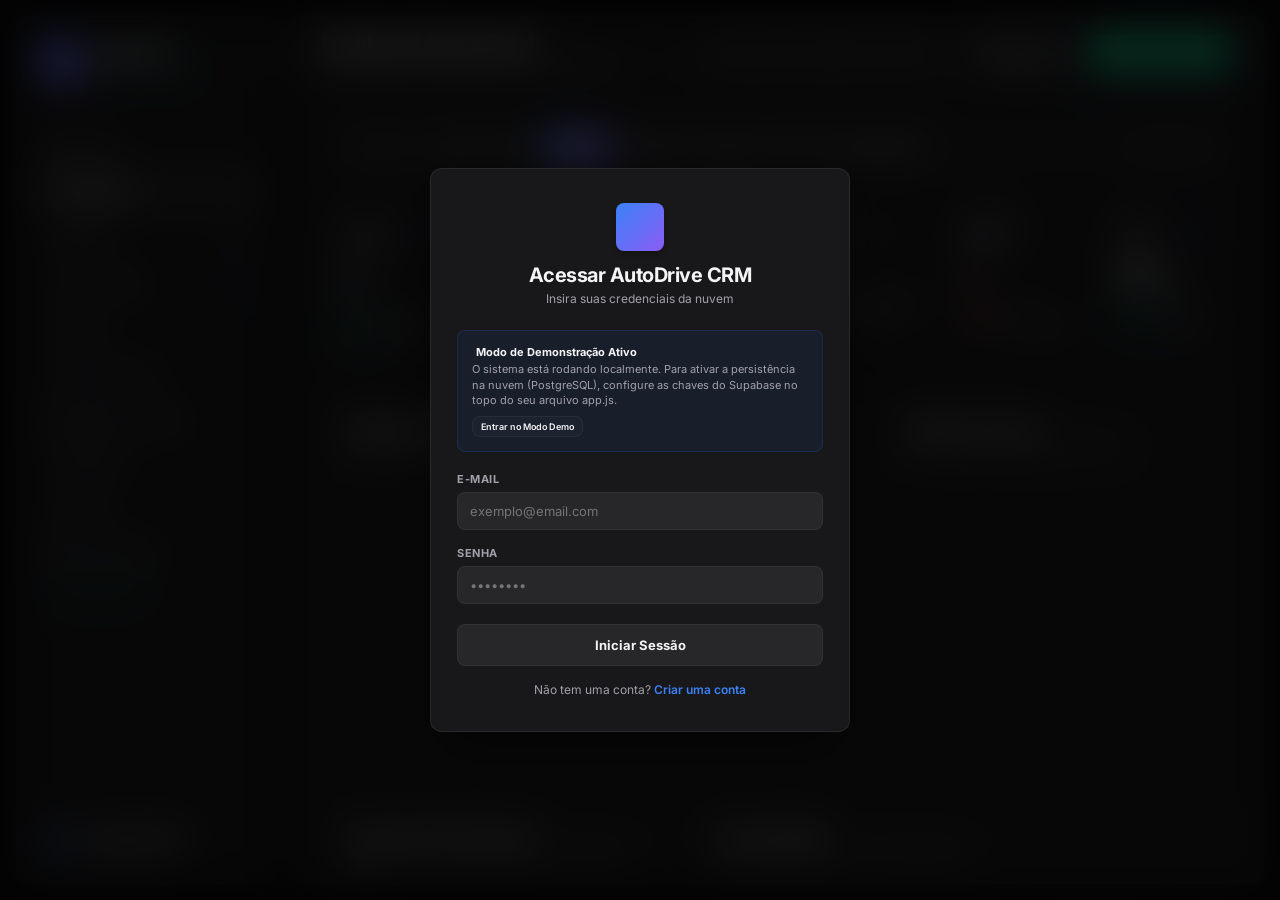
==== index.html @ 1b46777f "feat: permitir upload de multiplos documentos simultaneamente" ====
<!DOCTYPE html>
<html lang="pt-BR">

<head>
    <meta charset="UTF-8">
    <meta name="viewport" content="width=device-width, initial-scale=1.0">
    <title>AutoDrive CRM - Gestão Automotiva Premium</title>
    <meta name="theme-color" content="#3b82f6">
    <meta name="apple-mobile-web-app-capable" content="yes">
    <meta name="apple-mobile-web-app-status-bar-style" content="black-translucent">
    <link rel="manifest" href="manifest.json">
    <link rel="apple-touch-icon" href="icons/icon-192.png">
    <!-- CSS Principal -->
    <link rel="stylesheet" href="style.css">
    <!-- Chart.js para gráficos SaaS/PowerBI -->
    <script src="https://cdn.jsdelivr.net/npm/chart.js"></script>
    <!-- Lucide Icons para vetores de alta qualidade -->
    <script src="https://unpkg.com/lucide@latest"></script>
    <!-- Supabase Client SDK (PostgreSQL Nuvem) -->
    <script src="https://cdn.jsdelivr.net/npm/@supabase/supabase-js@2"></script>
</head>

<body>

    <!-- BARRA LATERAL FIXA DE NAVEGAÇÃO -->
    <aside class="sidebar">
        <button class="collapse-btn" id="sidebar-toggle-btn" onclick="toggleSidebar()" title="Recolher menu">
            <i data-lucide="chevron-left"></i>
        </button>
        <div class="sidebar-logo">
            <div class="logo-icon">
                <i data-lucide="car"></i>
            </div>
            <div class="logo-text">
                <h1>AutoDrive</h1>
                <span>CRM & Estoque</span>
            </div>
        </div>

        <ul class="sidebar-menu">
            <span class="menu-category">Navegação</span>
            <li class="menu-item active" data-tab="dashboard">
                <a onclick="switchTab('dashboard')">
                    <i data-lucide="layout-dashboard"></i>
                    <span>Dashboard</span>
                </a>
            </li>
            <li class="menu-item" data-tab="estoque">
                <a onclick="switchTab('estoque')">
                    <i data-lucide="package"></i>
                    <span>Estoque</span>
                    <span class="menu-badge red" id="badge-estoque-alert">0</span>
                </a>
            </li>
            <li class="menu-item" data-tab="leads">
                <a onclick="switchTab('leads')">
                    <i data-lucide="users"></i>
                    <span>Leads / CRM</span>
                    <span class="menu-badge blue" id="badge-leads-active">0</span>
                </a>
            </li>
            <li class="menu-item" data-tab="vendas">
                <a onclick="switchTab('vendas')">
                    <i data-lucide="banknote"></i>
                    <span>Vendas</span>
                </a>
            </li>
            <li class="menu-item" data-tab="clientes">
                <a onclick="switchTab('clientes')">
                    <i data-lucide="briefcase"></i>
                    <span>Clientes / Lojas</span>
                </a>
            </li>

            <span class="menu-category">Financeiro & Agenda</span>
            <li class="menu-item" data-tab="financeiro">
                <a onclick="switchTab('financeiro')">
                    <i data-lucide="wallet"></i>
                    <span>Financeiro</span>
                </a>
            </li>
            <li class="menu-item" data-tab="agenda">
                <a onclick="switchTab('agenda')">
                    <i data-lucide="calendar"></i>
                    <span>Agenda</span>
                </a>
            </li>

            <span class="menu-category">Suporte Técnico</span>
            <li class="menu-item" data-tab="excel">
                <a onclick="switchTab('excel')" style="color: var(--green-profit);">
                    <i data-lucide="file-spreadsheet"></i>
                    <span>Guia de Excel</span>
                </a>
            </li>
            <li class="menu-item" data-tab="usuarios" id="menu-item-usuarios" style="display:none;">
                <a onclick="switchTab('usuarios')">
                    <i data-lucide="shield-check"></i>
                    <span>Aprovações</span>
                </a>
            </li>
        </ul>

        <div class="sidebar-footer">
            <div class="user-avatar" id="footer-avatar">AD</div>
            <div class="user-info">
                <h4 id="footer-username">Marcelo Motors</h4>
                <p>Operador Único</p>
            </div>
            <i data-lucide="log-out" onclick="handleLogout()"
                style="cursor:pointer; color:var(--red-alert); margin-left:auto; transition: var(--transition-fast)"
                title="Sair do Sistema"></i>
        </div>
    </aside>

    <!-- CONTEÚDO DA APLICAÇÃO -->
    <main class="main-content">
        <!-- HEADER SUPERIOR ESTILO SAAS -->
        <header class="top-header">
            <button class="mobile-menu-btn" id="mobile-menu-btn" onclick="toggleSidebar()" title="Menu de Navegação">
                <i data-lucide="menu"></i>
            </button>
            <div class="header-title-area">
                <h2 id="current-tab-title">Dashboard Operacional</h2>
                <p id="current-tab-subtitle">Visão unificada das vendas, estoque e lucratividade</p>
            </div>
            <div class="header-actions">
                <div class="current-date">
                    <i data-lucide="calendar-days"></i>
                    <span id="date-display">Carregando...</span>
                </div>
                <button class="btn btn-primary" onclick="openAddLeadModal()">
                    <i data-lucide="plus"></i>
                    <span>Novo Lead</span>
                </button>
                <button class="btn btn-success" onclick="openAddCarModal()">
                    <i data-lucide="plus"></i>
                    <span>Cadastrar Carro</span>
                </button>
            </div>
        </header>

        <!-- ==========================================
             ABA 1: HOME / DASHBOARD
             ========================================== -->
        <section id="dashboard-tab" class="tab-pane active">
            <!-- Barra de Filtro de Período -->
            <div class="period-filter-bar">
                <span class="period-filter-label"><i data-lucide="calendar-range"
                        style="width:13px;height:13px;display:inline-block;vertical-align:middle;margin-right:4px;"></i>Período:</span>
                <div class="period-btns" id="period-btns-dashboard">
                    <button class="period-btn" id="pbtn-dash-today" onclick="applyPeriodFilter('today')">Hoje</button>
                    <button class="period-btn" id="pbtn-dash-7d" onclick="applyPeriodFilter('7d')">7 dias</button>
                    <button class="period-btn active" id="pbtn-dash-30d" onclick="applyPeriodFilter('30d')">30
                        dias</button>
                    <button class="period-btn" id="pbtn-dash-month" onclick="applyPeriodFilter('month')">Este
                        mês</button>
                    <button class="period-btn" id="pbtn-dash-year" onclick="applyPeriodFilter('year')">Este ano</button>
                    <button class="period-btn" id="pbtn-dash-all" onclick="applyPeriodFilter('all')">Tudo</button>
                    <button class="period-btn" id="pbtn-dash-custom"
                        onclick="applyPeriodFilter('custom')">Personalizado</button>
                </div>
                <div class="period-custom-range" id="period-custom-range" style="display:none">
                    <input type="date" id="period-date-start" onchange="applyCustomPeriod()">
                    <span>até</span>
                    <input type="date" id="period-date-end" onchange="applyCustomPeriod()">
                </div>
                <span class="period-filter-info" id="period-filter-info"><i data-lucide="clock"
                        style="width:12px;height:12px;"></i> Últimos 30 dias</span>
            </div>
            <!-- Grid de KPIs -->
            <div class="dashboard-grid">
                <div class="kpi-card blue">
                    <div class="kpi-header">
                        <span class="kpi-title">Veículos em Estoque</span>
                        <div class="kpi-icon"><i data-lucide="package"></i></div>
                    </div>
                    <div class="kpi-value" id="kpi-estoque">0</div>
                    <div class="kpi-footer">
                        <span class="kpi-trend positive"><i data-lucide="arrow-up-right"></i> +2 este mês</span>
                        <span style="color: var(--text-muted);">Capacidade ótima</span>
                    </div>
                </div>

                <div class="kpi-card green">
                    <div class="kpi-header">
                        <span class="kpi-title">Lucro Líquido (Mês)</span>
                        <div class="kpi-icon"><i data-lucide="trending-up"></i></div>
                    </div>
                    <div class="kpi-value" id="kpi-lucro">R$ 0,00</div>
                    <div class="kpi-footer">
                        <span class="kpi-trend positive"><i data-lucide="arrow-up-right"></i> +12%</span>
                        <span style="color: var(--text-muted);">vs. mês anterior</span>
                    </div>
                </div>

                <div class="kpi-card blue">
                    <div class="kpi-header">
                        <span class="kpi-title">Vendas do Mês</span>
                        <div class="kpi-icon"><i data-lucide="badge-dollar-sign"></i></div>
                    </div>
                    <div class="kpi-value" id="kpi-vendas">0</div>
                    <div class="kpi-footer">
                        <span class="kpi-trend positive"><i data-lucide="check"></i> Meta batida</span>
                        <span style="color: var(--text-muted);">60% convencional</span>
                    </div>
                </div>

                <div class="kpi-card yellow">
                    <div class="kpi-header">
                        <span class="kpi-title">Leads Ativos</span>
                        <div class="kpi-icon"><i data-lucide="users"></i></div>
                    </div>
                    <div class="kpi-value" id="kpi-leads">0</div>
                    <div class="kpi-footer">
                        <span class="kpi-trend neutral"><i data-lucide="minus"></i> Estável</span>
                        <span style="color: var(--text-muted);">Negociações quentes</span>
                    </div>
                </div>

                <div class="kpi-card red">
                    <div class="kpi-header">
                        <span class="kpi-title">Estoque Parado (+30d)</span>
                        <div class="kpi-icon"><i data-lucide="alert-triangle"></i></div>
                    </div>
                    <div class="kpi-value" id="kpi-parados" style="color: var(--red-alert);">0</div>
                    <div class="kpi-footer">
                        <span class="kpi-trend negative" style="background-color: rgba(239, 68, 68, 0.2);"><i
                                data-lucide="clock"></i> Crítico</span>
                        <span style="color: var(--text-muted);">Exige repasse/desconto</span>
                    </div>
                </div>

                <div class="kpi-card blue">
                    <div class="kpi-header">
                        <span class="kpi-title">Ticket Médio</span>
                        <div class="kpi-icon"><i data-lucide="bar-chart-3"></i></div>
                    </div>
                    <div class="kpi-value" id="kpi-ticket">R$ 0</div>
                    <div class="kpi-footer">
                        <span class="kpi-trend positive"><i data-lucide="arrow-up-right"></i> Alto padrão</span>
                        <span style="color: var(--text-muted);">Perfil semi-novos</span>
                    </div>
                </div>
            </div>

            <!-- Gráficos e Resumos -->
            <div class="charts-grid">
                <div class="dashboard-panel">
                    <div class="panel-header">
                        <div class="panel-title">
                            <h3>Vendas e Lucro Acumulado</h3>
                            <p>Análise de lucros reais sobre vendas consolidadas</p>
                        </div>
                    </div>
                    <div class="chart-container">
                        <canvas id="chart-sales-profit"></canvas>
                    </div>
                </div>

                <div class="dashboard-panel">
                    <div class="panel-header">
                        <div class="panel-title">
                            <h3>Origem dos Leads</h3>
                            <p>Principais canais de aquisição de clientes</p>
                        </div>
                    </div>
                    <div class="chart-container">
                        <canvas id="chart-leads-origin"></canvas>
                    </div>
                </div>
            </div>

            <!-- Resumo e Atalhos -->
            <div class="charts-grid" style="grid-template-columns: 1fr 1fr;">
                <div class="dashboard-panel">
                    <div class="panel-header">
                        <div class="panel-title">
                            <h3>Visão do Giro de Estoque</h3>
                            <p>Comparativo de tempo parado médio por categoria de preço</p>
                        </div>
                    </div>
                    <div class="chart-container" style="height: 180px;">
                        <canvas id="chart-giro-estoque"></canvas>
                    </div>
                </div>

                <div class="dashboard-panel">
                    <div class="panel-header">
                        <div class="panel-title">
                            <h3>Acesso Rápido</h3>
                            <p>Operações do dia a dia a um clique de distância</p>
                        </div>
                    </div>
                    <div class="shortcuts-grid">
                        <div class="shortcut-btn" onclick="openAddCarModal()">
                            <div class="shortcut-icon"><i data-lucide="car"></i></div>
                            <div class="shortcut-text">
                                <h4>Cadastrar Veículo</h4>
                                <p>Inserir novo carro no estoque</p>
                            </div>
                        </div>
                        <div class="shortcut-btn" onclick="openAddLeadModal()">
                            <div class="shortcut-icon" style="color: var(--blue-primary);"><i
                                    data-lucide="user-plus"></i></div>
                            <div class="shortcut-text">
                                <h4>Cadastrar Lead</h4>
                                <p>Capturar nova intenção</p>
                            </div>
                        </div>
                        <div class="shortcut-btn" onclick="switchTab('leads')">
                            <div class="shortcut-icon" style="color: var(--yellow-warning);"><i
                                    data-lucide="kanban"></i></div>
                            <div class="shortcut-text">
                                <h4>Ver Quadro CRM</h4>
                                <p>Mapear funil de vendas</p>
                            </div>
                        </div>
                        <div class="shortcut-btn" onclick="switchTab('excel')">
                            <div class="shortcut-icon" style="color: var(--green-profit);"><i
                                    data-lucide="file-spreadsheet"></i></div>
                            <div class="shortcut-text">
                                <h4>Guia Excel</h4>
                                <p>Replicar esse visual na planilha</p>
                            </div>
                        </div>
                    </div>
                </div>
            </div>
        </section>

        <!-- ==========================================
             ABA 2: ESTOQUE (PRODUTO E TABELAS)
             ========================================== -->
        <section id="estoque-tab" class="tab-pane">
            <div class="table-controls">
                <div class="search-wrapper">
                    <i data-lucide="search"></i>
                    <input type="text" class="search-input" id="search-estoque"
                        placeholder="Buscar por modelo, placa, cor, chassi..." oninput="filterEstoqueTable()">
                </div>
                <div style="display:flex; gap:12px; align-items:center; flex-wrap:wrap;">
                    <div class="view-toggle" style="margin-right: 8px;">
                        <button class="view-toggle-btn active" id="toggle-estoque-lista"
                            onclick="setEstoqueView('lista')" title="Visualização em Lista">
                            <i data-lucide="list"></i>
                        </button>
                        <button class="view-toggle-btn" id="toggle-estoque-grade" onclick="setEstoqueView('grade')"
                            title="Visualização em Grade">
                            <i data-lucide="grid"></i>
                        </button>
                    </div>
                    <div class="filter-group" id="filter-estoque-group">
                        <button class="filter-btn active" onclick="filterEstoqueStatus('todos')">Todos</button>
                        <button class="filter-btn" onclick="filterEstoqueStatus('disponivel')">Disponíveis</button>
                        <button class="filter-btn" onclick="filterEstoqueStatus('preparacao')">Preparação</button>
                        <button class="filter-btn" onclick="filterEstoqueStatus('reservado')">Reservados</button>
                        <button class="filter-btn" onclick="filterEstoqueStatus('vendido')">Vendidos</button>
                    </div>
                    <button class="btn btn-secondary btn-export-excel" onclick="exportEstoqueToExcel()"
                        title="Exportar estoque para planilha Excel (CSV)">
                        <i data-lucide="file-spreadsheet"></i> Exportar
                    </button>
                </div>
            </div>

            <div class="table-responsive" id="estoque-list-view">
                <table class="saas-table" id="estoque-table">
                    <thead>
                        <tr>
                            <th class="sortable-header" onclick="sortEstoque('model')">
                                Veículo <i data-lucide="chevrons-up-down" class="sort-icon" id="sort-icon-model"></i>
                            </th>
                            <th class="sortable-header" onclick="sortEstoque('document_status')">
                                Doc <i data-lucide="chevrons-up-down" class="sort-icon"
                                    id="sort-icon-document_status"></i>
                            </th>
                            <th class="sortable-header" onclick="sortEstoque('year')">
                                Ano <i data-lucide="chevrons-up-down" class="sort-icon" id="sort-icon-year"></i>
                            </th>
                            <th class="sortable-header" onclick="sortEstoque('km')">
                                KM <i data-lucide="chevrons-up-down" class="sort-icon" id="sort-icon-km"></i>
                            </th>
                            <th class="sortable-header" onclick="sortEstoque('buyPrice')">
                                Valor Compra <i data-lucide="chevrons-up-down" class="sort-icon"
                                    id="sort-icon-buyPrice"></i>
                            </th>
                            <th class="sortable-header" onclick="sortEstoque('sellPrice')">
                                Valor Venda <i data-lucide="chevrons-up-down" class="sort-icon"
                                    id="sort-icon-sellPrice"></i>
                            </th>
                            <th class="sortable-header" onclick="sortEstoque('margin')">
                                Margem / Lucro Est. <i data-lucide="chevrons-up-down" class="sort-icon"
                                    id="sort-icon-margin"></i>
                            </th>
                            <th class="sortable-header" onclick="sortEstoque('days')">
                                Dias em Estoque <i data-lucide="chevrons-up-down" class="sort-icon"
                                    id="sort-icon-days"></i>
                            </th>
                            <th class="sortable-header" onclick="sortEstoque('type')">
                                Tipo de Venda <i data-lucide="chevrons-up-down" class="sort-icon"
                                    id="sort-icon-type"></i>
                            </th>
                            <th class="sortable-header" onclick="sortEstoque('status')">
                                Status <i data-lucide="chevrons-up-down" class="sort-icon" id="sort-icon-status"></i>
                            </th>
                            <th style="text-align: center;">Ações</th>
                        </tr>
                    </thead>
                    <tbody id="estoque-table-body">
                        <!-- Gerado Dinamicamente por app.js -->
                    </tbody>
                </table>
            </div>

            <div id="estoque-grid-view" class="estoque-grid" style="display:none;">
                <!-- Gerado Dinamicamente por app.js -->
            </div>
        </section>

        <!-- ==========================================
             ABA DE DETALHES DO VEÍCULO (TELA CHEIA)
             ========================================== -->
        <section id="car-details-tab" class="tab-pane">
            <div class="car-details-container new-layout">
                <!-- Cabeçalho Redesenhado -->
                <div class="car-details-header-bar">
                    <div class="cd-header-left">
                        <button class="btn btn-secondary cd-back-btn" onclick="closeCarDetails()"
                            title="Voltar para Estoque"><i data-lucide="arrow-left"></i></button>
                        <div class="cd-title-wrap">
                            <h2 class="car-details-title" id="cd-title">Veículo</h2>
                            <span id="cd-status" class="badge">Status</span>
                        </div>
                    </div>

                    <div class="cd-header-center">
                        <div class="cd-quick-stat">
                            <span class="cd-stat-label">Ano / Modelo</span>
                            <span class="cd-stat-val" id="cd-summary-year">-</span>
                        </div>
                        <div class="cd-quick-stat">
                            <span class="cd-stat-label">Quilometragem</span>
                            <span class="cd-stat-val" id="cd-summary-km">-</span>
                        </div>
                        <div class="cd-quick-stat">
                            <span class="cd-stat-label">Tipo de Venda</span>
                            <span class="cd-stat-val" id="cd-summary-type" style="text-transform: capitalize;">-</span>
                        </div>
                    </div>

                    <div class="cd-header-right">
                        <div class="cd-price-wrap">
                            <span class="cd-price-label">Preço de Venda</span>
                            <span class="cd-price-val" id="cd-summary-price">R$ 0,00</span>
                        </div>
                        <div class="car-details-actions">
                            <button class="btn btn-primary" id="cd-btn-save" onclick="saveCarDetails()"><i
                                    data-lucide="save"
                                    style="width:14px;height:14px;margin-right:6px;"></i>Salvar</button>
                            <button class="btn btn-success" id="cd-btn-sell"
                                onclick="document.getElementById('cd-sale-card').scrollIntoView({behavior: 'smooth'})"><i
                                    data-lucide="badge-dollar-sign"
                                    style="width:14px;height:14px;margin-right:6px;"></i>Vender</button>
                        </div>
                    </div>
                </div>

                <div class="car-details-content-grid">
                    <!-- Esquerda: Galeria e Ficha Técnica -->
                    <div class="car-details-left-col">
                        <!-- Galeria Estilo Hero -->
                        <div class="car-details-gallery hero-layout">
                            <div class="cd-main-img-wrap">
                                <img src="" alt="Imagem do Carro" id="cd-main-img" class="car-details-main-img"
                                    onerror="this.style.display='none'; document.getElementById('cd-no-img').style.display='flex'">
                                <div id="cd-no-img" class="cd-no-img-box">
                                    <i data-lucide="image-off"></i>
                                    <span>Sem imagens disponíveis</span>
                                </div>
                            </div>
                            <div class="cd-thumbs-wrap">
                                <div class="car-details-thumbs vertical" id="cd-thumbs">
                                    <!-- Preenchido dinamicamente -->
                                </div>
                                <label for="cd-photo-input" class="btn btn-secondary cd-add-photo-btn">
                                    <i data-lucide="image-plus"></i> <span class="hide-on-mobile">Adicionar Fotos</span>
                                </label>
                                <input type="file" id="cd-photo-input" accept="image/*" multiple style="display:none;"
                                    onchange="previewDetailsPhotos(this)">
                            </div>
                        </div>

                        <!-- Ficha Técnica Estilo Overview e Gastos (Wrapper) -->
                        <div class="car-overview-and-expenses-wrapper"
                            style="display: grid; grid-template-columns: 1fr 1fr; gap: 24px; margin-top: 24px; flex: 1;">
                            <!-- Financeiro e Margem (Movido) -->
                            <div class="car-details-card table-card"
                                style="margin-top: 0; padding: 32px; display: flex; flex-direction: column;">
                                <h3 style="margin-bottom: 20px; font-size: 16px;">Financeiro e Margem</h3>
                                <div class="fin-table" style="flex:1;">
                                    <div class="fin-row">
                                        <span class="fin-label">Preço de Custo (R$)</span>
                                        <input type="text" class="inline-edit-input fin-input dimmed" id="cd-buy"
                                            oninput="formatCurrencyInput(this); calculateDetailsFinancials()">
                                    </div>
                                    <div class="fin-row highlight-row">
                                        <span class="fin-label">Preço de Venda (R$)</span>
                                        <input type="text" class="inline-edit-input fin-input green-text" id="cd-sell"
                                            oninput="formatCurrencyInput(this); calculateDetailsFinancials()">
                                    </div>
                                    <div class="fin-row">
                                        <span class="fin-label">Despesas (R$)</span>
                                        <span class="fin-val" id="cd-fin-expenses"
                                            style="color:var(--red-alert);">-</span>
                                    </div>
                                    <div class="fin-row">
                                        <span class="fin-label">Lucro Projetado</span>
                                        <span class="fin-val" id="cd-profit">-</span>
                                    </div>
                                    <div class="fin-row">
                                        <span class="fin-label">Margem Projetada</span>
                                        <span class="fin-val" id="cd-margin">-</span>
                                    </div>
                                </div>
                            </div>

                            <!-- Card de Gastos -->
                            <div class="car-details-card expenses-card"
                                style="margin-top: 0; padding: 32px; display:flex; flex-direction:column;">
                                <div
                                    style="display:flex; justify-content:space-between; align-items:center; margin-bottom:20px;">
                                    <h3 style="font-size: 16px; margin: 0;"><i data-lucide="receipt"
                                            style="width:16px;height:16px;vertical-align:middle;margin-right:6px;color:var(--red-alert);"></i>
                                        Gastos / Despesas</h3>
                                    <button class="btn btn-primary btn-sm" style="padding:4px 8px; font-size:12px;"
                                        onclick="openAddDespesaModalFromCar()"><i data-lucide="plus"
                                            style="width:14px;height:14px;"></i> Lançar</button>
                                </div>
                                <div id="cd-expenses-list" style="flex:1; overflow-y:auto; padding-right:4px;">
                                    <!-- Preenchido dinamicamente -->
                                </div>
                                <div
                                    style="border-top:1px solid rgba(255,255,255,0.05); padding-top:16px; margin-top:16px; display:flex; justify-content:space-between; align-items:center; font-weight:600; font-size:14px;">
                                    <span style="color:var(--text-muted); font-size:13px;">Custo Total:</span>
                                    <span id="cd-expenses-total" style="color:var(--red-alert); font-size:16px;">R$
                                        0,00</span>
                                </div>
                            </div>
                        </div>
                    </div>

                    <!-- Direita: Financeiro e Estoque -->
                    <div class="car-details-right-col">
                        <!-- Overview (Movido) -->
                        <div class="car-details-card overview-card">
                            <h3 style="margin-bottom: 20px; font-size: 16px;">Overview <span
                                    style="font-size:12px; font-weight:normal; color:var(--text-muted); margin-left:8px;">(Ficha
                                    Técnica)</span></h3>
                            <div class="car-overview-grid" style="grid-template-columns: 1fr 1fr; gap: 16px;">
                                <div class="car-overview-col">
                                    <div class="car-info-item"><span class="car-info-label">Ano / Modelo</span><input
                                            type="text" class="inline-edit-input" id="cd-year" value="-"
                                            oninput="updateSummaryFields()"></div>
                                    <div class="car-info-item"><span class="car-info-label">Cor</span><input type="text"
                                            class="inline-edit-input" id="cd-color" value="-"></div>
                                    <div class="car-info-item"><span class="car-info-label">Placa</span><input
                                            type="text" class="inline-edit-input" id="cd-plate"
                                            style="text-transform:uppercase;" value="-"></div>
                                    <div class="car-info-item"><span class="car-info-label">Quilometragem</span><input
                                            type="number" class="inline-edit-input" id="cd-km" value="0"
                                            oninput="updateSummaryFields()"></div>
                                    <div class="car-info-item"><span class="car-info-label">Chassi</span><input
                                            type="text" class="inline-edit-input" id="cd-chassis"
                                            style="text-transform:uppercase;" value="-"></div>
                                </div>
                                <div class="car-overview-col">
                                    <div class="car-info-item"><span class="car-info-label">Renavam</span><input
                                            type="text" class="inline-edit-input" id="cd-renavam" value="-"></div>
                                    <div class="car-info-item"><span class="car-info-label">Documento</span>
                                        <select class="inline-edit-input" id="cd-document">
                                            <option value="sim">Sim</option>
                                            <option value="nao">Não</option>
                                            <option value="pendente">Pendente</option>
                                        </select>
                                    </div>
                                    <div class="car-info-item"><span class="car-info-label">Status</span>
                                        <select class="inline-edit-input" id="cd-status-select"
                                            onchange="updateDetailsStatusBadge()">
                                            <option value="disponivel">Disponível</option>
                                            <option value="preparacao">Em Preparação</option>
                                            <option value="reservado">Reservado</option>
                                            <option value="vendido">Vendido</option>
                                        </select>
                                    </div>
                                    <div class="car-info-item"><span class="car-info-label">Tipo de Venda</span>
                                        <select class="inline-edit-input" id="cd-type" onchange="updateSummaryFields()">
                                            <option value="convencional">Convencional</option>
                                            <option value="repasse">Repasse</option>
                                        </select>
                                    </div>
                                    <div class="car-info-item"><span class="car-info-label">Fipe</span>
                                        <div style="display:flex; gap: 4px; align-items:center;">
                                            <input type="text" class="inline-edit-input" id="cd-fipe-code"
                                                placeholder="Cód" style="width: 70px; font-size:12px; padding:4px;"
                                                onblur="quickFipeSearch()" title="Código Fipe">
                                            <input type="text" class="inline-edit-input" id="cd-fipe-price"
                                                placeholder="R$ 0,00" style="width: 90px; font-size:12px; padding:4px;"
                                                title="Valor Fipe">
                                            <button class="btn btn-secondary" style="padding:4px; height:auto;"
                                                onclick="openFipeSearchModal()" title="Buscar na Tabela Fipe"><i
                                                    data-lucide="search" style="width:14px;height:14px;"></i></button>
                                        </div>
                                    </div>
                                </div>
                            </div>
                        </div>

                        <div class="car-details-card table-card" style="margin-top: 24px;">
                            <h3 style="margin-bottom: 20px; font-size: 16px;">Logística e Estoque</h3>
                            <div class="fin-table">
                                <div class="fin-row">
                                    <span class="fin-label">Data de Compra</span>
                                    <input type="date" class="inline-edit-input fin-input" id="cd-purchase-date"
                                        onchange="calculateDetailsFinancials()">
                                </div>
                                <div class="fin-row">
                                    <span class="fin-label">Dias em Estoque</span>
                                    <span class="fin-val" id="cd-days">-</span>
                                </div>
                            </div>
                        </div>

                        <div class="car-details-card table-card" id="cd-documents-card"
                            style="margin-top: 24px;">
                            <div
                                style="display:flex; justify-content:space-between; align-items:center; margin-bottom:20px;">
                                <h3 style="font-size: 16px; margin: 0;"><i data-lucide="paperclip"
                                        style="width:16px;height:16px;vertical-align:middle;margin-right:6px;color:var(--accent-primary);"></i>
                                    Documentos do Veículo</h3>
                                <label for="cd-doc-file-input" class="btn btn-primary btn-sm"
                                    style="padding:4px 8px; font-size:12px; cursor:pointer;"><i data-lucide="upload"
                                        style="width:14px;height:14px;"></i> Anexar</label>
                                <input type="file" id="cd-doc-file-input" accept=".pdf,.jpg,.jpeg,image/jpeg,application/pdf"
                                    style="display:none;" multiple onchange="handleDocFileSelected(this)">
                            </div>
                            <!-- Formulário de descrição (aparece após selecionar arquivo) -->
                            <div id="cd-doc-upload-form" style="display:none; margin-bottom:16px; padding:12px; background:rgba(255,255,255,0.03); border-radius:8px; border:1px dashed rgba(255,255,255,0.1);">
                                <div style="display:flex; align-items:center; gap:8px; margin-bottom:8px;">
                                    <i data-lucide="file-text" style="width:16px;height:16px;color:var(--accent-primary);"></i>
                                    <span id="cd-doc-file-name" style="font-size:13px; color:var(--text-muted); overflow:hidden; text-overflow:ellipsis; white-space:nowrap;"></span>
                                </div>
                                <input type="text" class="inline-edit-input" id="cd-doc-description"
                                    placeholder="Descrição (ex: CRLV 2026, Laudo Cautelar...)"
                                    style="width:100%; margin-bottom:10px; font-size:13px; padding:8px;">
                                <div style="display:flex; gap:8px; justify-content:flex-end;">
                                    <button class="btn btn-secondary" style="padding:6px 12px; font-size:12px;"
                                        onclick="cancelDocUpload()">Cancelar</button>
                                    <button class="btn btn-success" style="padding:6px 12px; font-size:12px;"
                                        onclick="confirmDocUpload()"><i data-lucide="upload-cloud"
                                            style="width:14px;height:14px;margin-right:4px;"></i>Enviar</button>
                                </div>
                            </div>
                            <div id="cd-documents-list" style="max-height:240px; overflow-y:auto; padding-right:4px;">
                                <!-- Preenchido dinamicamente -->
                            </div>
                        </div>

                        <div class="car-details-card table-card" id="cd-sale-card"
                            style="margin-top: 24px; border: 1px solid var(--green-profit); flex: 1; display: flex; flex-direction: column;">
                            <h3 style="margin-bottom: 20px; font-size: 16px; color: var(--green-profit);"><i
                                    data-lucide="badge-dollar-sign"
                                    style="width:18px;height:18px;vertical-align:bottom;margin-right:4px;"></i>
                                Movimentação e Venda</h3>
                            <div class="fin-table" id="cd-sale-form">
                                <div class="fin-row" style="position: relative; overflow: visible;">
                                    <span class="fin-label">Comprador / Cliente</span>
                                    <div style="position: relative;">
                                        <input type="text" class="inline-edit-input fin-input" id="cd-sell-client"
                                            placeholder="Buscar ou novo nome" style="width: 200px;" autocomplete="off"
                                            oninput="handleClientSearch()" onfocus="handleClientSearch()">
                                        <div id="cd-client-dropdown" class="custom-dropdown" style="display: none;">
                                        </div>
                                    </div>
                                </div>
                                <div class="fin-row">
                                    <span class="fin-label">CPF / CNPJ</span>
                                    <input type="text" class="inline-edit-input fin-input" id="cd-sell-doc"
                                        placeholder="000.000.000-00" style="width: 150px;">
                                </div>
                                <div class="fin-row">
                                    <span class="fin-label">Data da Venda</span>
                                    <input type="date" class="inline-edit-input fin-input" id="cd-sell-date">
                                </div>
                                <div class="fin-row">
                                    <span class="fin-label">Tipo de Venda</span>
                                    <select class="inline-edit-input fin-input" id="cd-sell-type" style="width: 140px;">
                                        <option value="convencional">Convencional</option>
                                        <option value="repasse">Repasse</option>
                                    </select>
                                </div>
                                <div class="fin-row" style="justify-content: center; padding-top: 24px;"
                                    id="cd-sale-action-row">
                                    <button class="btn btn-success"
                                        style="width: 100%; justify-content: center; padding: 12px; font-size: 15px; font-weight: 600;"
                                        onclick="confirmCarSale(event)">
                                        <i data-lucide="check-circle"
                                            style="width:18px;height:18px;margin-right:8px;"></i> Confirmar Venda
                                    </button>
                                </div>
                            </div>
                        </div>
                    </div>
                </div>
            </div>
        </section>

        <!-- ==========================================
             ABA 3: LEADS / CRM (QUADRO KANBAN)
             ========================================== -->
        <section id="leads-tab" class="tab-pane">
            <!-- Grid de KPIs do CRM -->
            <div class="dashboard-grid" style="margin-bottom: 24px; margin-top: 10px;">
                <div class="kpi-card blue">
                    <div class="kpi-header">
                        <span class="kpi-title">Total de Leads</span>
                        <div class="kpi-icon"><i data-lucide="users"></i></div>
                    </div>
                    <div class="kpi-value" id="crm-total-leads">0</div>
                    <div class="kpi-footer">
                        <span style="color: var(--text-muted);">Cadastrados no sistema</span>
                    </div>
                </div>
                <div class="kpi-card purple">
                    <div class="kpi-header">
                        <span class="kpi-title">Leads Ativos</span>
                        <div class="kpi-icon"><i data-lucide="activity"></i></div>
                    </div>
                    <div class="kpi-value" id="crm-ativos-leads">0</div>
                    <div class="kpi-footer">
                        <span style="color: var(--text-muted);">Em negociação/contato</span>
                    </div>
                </div>
                <div class="kpi-card yellow">
                    <div class="kpi-header">
                        <span class="kpi-title">Sem Resposta</span>
                        <div class="kpi-icon"><i data-lucide="message-square-off"></i></div>
                    </div>
                    <div class="kpi-value" id="crm-sem-resposta-leads">0</div>
                    <div class="kpi-footer">
                        <span style="color: var(--text-muted);">Aguardando retorno</span>
                    </div>
                </div>
                <div class="kpi-card green">
                    <div class="kpi-header">
                        <span class="kpi-title">Taxa de Conversão</span>
                        <div class="kpi-icon"><i data-lucide="trending-up"></i></div>
                    </div>
                    <div class="kpi-value" id="crm-conversao-leads">0%</div>
                    <div class="kpi-footer">
                        <span style="color: var(--text-muted);">Leads fechados (ganhos)</span>
                    </div>
                </div>
            </div>

            <div class="crm-controls">
                <div class="search-wrapper" style="max-width: 320px;">
                    <i data-lucide="search"></i>
                    <input type="text" class="search-input" id="search-leads" placeholder="Buscar lead..."
                        oninput="filterKanban()">
                </div>
                <div style="display:flex; gap:12px; align-items:center;">
                    <div class="view-toggle">
                        <button class="view-toggle-btn active" id="toggle-kanban" onclick="setLeadView('kanban')">
                            <i data-lucide="kanban"></i> Quadro Kanban
                        </button>
                        <button class="view-toggle-btn" id="toggle-lista" onclick="setLeadView('lista')">
                            <i data-lucide="list"></i> Tabela Simples
                        </button>
                    </div>
                    <button class="btn btn-secondary btn-export-excel" onclick="exportLeadsToExcel()"
                        title="Exportar leads para planilha Excel">
                        <i data-lucide="file-spreadsheet"></i> Exportar
                    </button>
                </div>
            </div>

            <!-- Visualização 1: Kanban -->
            <div id="leads-kanban-view" class="kanban-board">
                <!-- Coluna 1: Novo Lead -->
                <div class="kanban-column" data-status="novo lead">
                    <div class="kanban-header">
                        <span class="kanban-title"><span class="kanban-dot dot-novo"></span>Novo Lead</span>
                        <span class="kanban-count" id="count-novo">0</span>
                    </div>
                    <div class="kanban-cards" id="cards-novo" ondragover="allowDrop(event)"
                        ondrop="dropLead(event, 'novo lead')"></div>
                </div>

                <!-- Coluna 2: Contato Realizado -->
                <div class="kanban-column" data-status="contato realizado">
                    <div class="kanban-header">
                        <span class="kanban-title"><span class="kanban-dot dot-contato"></span>Contato</span>
                        <span class="kanban-count" id="count-contato">0</span>
                    </div>
                    <div class="kanban-cards" id="cards-contato" ondragover="allowDrop(event)"
                        ondrop="dropLead(event, 'contato realizado')"></div>
                </div>

                <!-- Coluna 3: Negociação -->
                <div class="kanban-column" data-status="negociação">
                    <div class="kanban-header">
                        <span class="kanban-title"><span class="kanban-dot dot-negociacao"></span>Negociação</span>
                        <span class="kanban-count" id="count-negociacao">0</span>
                    </div>
                    <div class="kanban-cards" id="cards-negociacao" ondragover="allowDrop(event)"
                        ondrop="dropLead(event, 'negociação')"></div>
                </div>

                <!-- Coluna 4: Sem Resposta -->
                <div class="kanban-column" data-status="sem resposta">
                    <div class="kanban-header">
                        <span class="kanban-title"><span class="kanban-dot dot-sem-resposta"></span>Sem Resposta</span>
                        <span class="kanban-count" id="count-sem-resposta">0</span>
                    </div>
                    <div class="kanban-cards" id="cards-sem-resposta" ondragover="allowDrop(event)"
                        ondrop="dropLead(event, 'sem resposta')"></div>
                </div>

                <!-- Coluna 5: Fechado (Ganho) -->
                <div class="kanban-column" data-status="fechado">
                    <div class="kanban-header">
                        <span class="kanban-title"><span class="kanban-dot dot-fechado"></span>Fechado (Ganho)</span>
                        <span class="kanban-count" id="count-fechado">0</span>
                    </div>
                    <div class="kanban-cards" id="cards-fechado" ondragover="allowDrop(event)"
                        ondrop="dropLead(event, 'fechado')"></div>
                </div>

                <!-- Coluna 6: Perdido -->
                <div class="kanban-column" data-status="perdido">
                    <div class="kanban-header">
                        <span class="kanban-title"><span class="kanban-dot dot-perdido"></span>Perdido / Sem
                            interesse</span>
                        <span class="kanban-count" id="count-perdido">0</span>
                    </div>
                    <div class="kanban-cards" id="cards-perdido" ondragover="allowDrop(event)"
                        ondrop="dropLead(event, 'perdido')"></div>
                </div>
            </div>

            <!-- Visualização 2: Tabela de Leads -->
            <div id="leads-list-view" class="table-responsive" style="display: none;">
                <table class="saas-table">
                    <thead>
                        <tr>
                            <th>Cliente</th>
                            <th>Telefone</th>
                            <th>Veículo de Interesse</th>
                            <th>Origem</th>
                            <th>Status</th>
                            <th>Último Contato</th>
                            <th>Próxima Ação</th>
                            <th style="text-align: center;">Ações</th>
                        </tr>
                    </thead>
                    <tbody id="leads-list-body">
                        <!-- Preenchido via app.js -->
                    </tbody>
                </table>
            </div>
        </section>

        <!-- ==========================================
             ABA DE CLIENTES (CRM / BASE DE LOJAS)
             ========================================== -->
        <section id="clientes-tab" class="tab-pane">
            <div class="dashboard-grid" style="grid-template-columns: repeat(3, 1fr); margin-bottom: 24px;">
                <div class="kpi-card blue">
                    <div class="kpi-header">
                        <span class="kpi-title">Total de Clientes</span>
                        <i data-lucide="users"></i>
                    </div>
                    <div class="kpi-value" id="kpi-total-clientes">0</div>
                    <div class="kpi-subtitle">Na base de dados</div>
                </div>
                <div class="kpi-card green">
                    <div class="kpi-header">
                        <span class="kpi-title">Maior Comprador (Volume R$)</span>
                        <i data-lucide="trending-up"></i>
                    </div>
                    <div class="kpi-value" id="kpi-maior-comprador-vol" style="font-size: 20px;">-</div>
                    <div class="kpi-subtitle" id="kpi-maior-comprador-vol-val">R$ 0</div>
                </div>
                <div class="kpi-card purple">
                    <div class="kpi-header">
                        <span class="kpi-title">Maior Comprador (Unidades)</span>
                        <i data-lucide="car-front"></i>
                    </div>
                    <div class="kpi-value" id="kpi-maior-comprador-qtd" style="font-size: 20px;">-</div>
                    <div class="kpi-subtitle" id="kpi-maior-comprador-qtd-val">0 carros</div>
                </div>
            </div>
            <div class="table-controls">
                <div class="search-wrapper">
                    <i data-lucide="search"></i>
                    <input type="text" class="search-input" id="search-client"
                        placeholder="Buscar cliente por nome ou documento..." oninput="renderClientesTable()">
                </div>
                <div style="display:flex; gap:12px; align-items:center;">
                    <button class="btn btn-primary" onclick="openAddClientModal()"><i data-lucide="user-plus"></i> Novo
                        Cliente</button>
                </div>
            </div>

            <div class="table-responsive">
                <table class="saas-table">
                    <thead>
                        <tr>
                            <th onclick="sortClientesTable('name')" style="cursor: pointer; user-select: none;">
                                Nome da Loja / Cliente <i data-lucide="arrow-up-down"
                                    style="width: 14px; height: 14px; margin-left: 4px; vertical-align: middle;"></i>
                            </th>
                            <th>CPF / CNPJ</th>
                            <th>Telefone / Contato</th>
                            <th>E-mail</th>
                            <th>Data de Cadastro</th>
                            <th style="text-align: center;">Ações</th>
                        </tr>
                    </thead>
                    <tbody id="clientes-tbody">
                        <!-- Preenchido via JS -->
                    </tbody>
                </table>
            </div>
        </section>

        <!-- ==========================================
             ABA 4: VENDAS (HISTÓRICO)
             ========================================== -->
        <section id="vendas-tab" class="tab-pane">
            <!-- Barra de Filtro de Período -->
            <div class="period-filter-bar">
                <span class="period-filter-label"><i data-lucide="calendar-range"
                        style="width:13px;height:13px;display:inline-block;vertical-align:middle;margin-right:4px;"></i>Período:</span>
                <div class="period-btns" id="period-btns-vendas">
                    <button class="period-btn" onclick="applyPeriodFilter('today')">Hoje</button>
                    <button class="period-btn" onclick="applyPeriodFilter('7d')">7 dias</button>
                    <button class="period-btn" onclick="applyPeriodFilter('30d')">30 dias</button>
                    <button class="period-btn" onclick="applyPeriodFilter('month')">Este mês</button>
                    <button class="period-btn" onclick="applyPeriodFilter('year')">Este ano</button>
                    <button class="period-btn" onclick="applyPeriodFilter('all')">Tudo</button>
                    <button class="period-btn" onclick="applyPeriodFilter('custom')">Personalizado</button>
                </div>
                <div class="period-custom-range" id="period-custom-range-vendas" style="display:none">
                    <input type="date" id="period-date-start-vendas" onchange="syncAndApplyCustomPeriod('vendas')">
                    <span>até</span>
                    <input type="date" id="period-date-end-vendas" onchange="syncAndApplyCustomPeriod('vendas')">
                </div>
                <span class="period-filter-info"><i data-lucide="clock" style="width:12px;height:12px;"></i> <span
                        id="period-filter-info-vendas">Últimos 30 dias</span></span>
            </div>
            <div class="dashboard-grid" style="grid-template-columns: repeat(4, 1fr); margin-bottom: 24px;">
                <div class="kpi-card green">
                    <div class="kpi-header">
                        <span class="kpi-title">Faturamento Total</span>
                        <div class="kpi-icon"><i data-lucide="badge-dollar-sign"></i></div>
                    </div>
                    <div class="kpi-value" id="sales-kpi-faturamento">R$ 0,00</div>
                </div>
                <div class="kpi-card green">
                    <div class="kpi-header">
                        <span class="kpi-title">Lucro Líquido Acumulado</span>
                        <div class="kpi-icon"><i data-lucide="trending-up"></i></div>
                    </div>
                    <div class="kpi-value" id="sales-kpi-lucro">R$ 0,00</div>
                </div>
                <div class="kpi-card blue">
                    <div class="kpi-header">
                        <span class="kpi-title">Margem de Lucro Média</span>
                        <div class="kpi-icon"><i data-lucide="pie-chart"></i></div>
                    </div>
                    <div class="kpi-value" id="sales-kpi-margem">0,0%</div>
                </div>
                <div class="kpi-card blue">
                    <div class="kpi-header">
                        <span class="kpi-title">Total de Carros Entregues</span>
                        <div class="kpi-icon"><i data-lucide="check-circle-2"></i></div>
                    </div>
                    <div class="kpi-value" id="sales-kpi-entregues">0</div>
                </div>
            </div>

            <div class="table-controls" style="justify-content: flex-end;">
                <button class="btn btn-secondary btn-export-excel" onclick="exportVendasToExcel()"
                    title="Exportar relatório de fechamentos para Excel">
                    <i data-lucide="file-spreadsheet"></i> Relatório Contábil (Excel)
                </button>
            </div>

            <div class="table-responsive">
                <table class="saas-table">
                    <thead>
                        <tr>
                            <th>Data</th>
                            <th>Cliente</th>
                            <th>Veículo</th>
                            <th>Valor de Venda</th>
                            <th>Lucro Real</th>
                            <th>Margem</th>
                            <th>Tipo de Venda</th>
                            <th style="text-align: center;">Ações</th>
                        </tr>
                    </thead>
                    <tbody id="vendas-table-body">
                        <!-- Preenchido via app.js -->
                    </tbody>
                </table>
            </div>
        </section>

        <!-- ==========================================
             ABA 5: FINANCEIRO
             ========================================== -->
        <section id="financeiro-tab" class="tab-pane">
            <!-- Barra de Filtro de Período -->
            <div class="period-filter-bar">
                <span class="period-filter-label"><i data-lucide="calendar-range"
                        style="width:13px;height:13px;display:inline-block;vertical-align:middle;margin-right:4px;"></i>Período:</span>
                <div class="period-btns" id="period-btns-financeiro">
                    <button class="period-btn" onclick="applyPeriodFilter('today')">Hoje</button>
                    <button class="period-btn" onclick="applyPeriodFilter('7d')">7 dias</button>
                    <button class="period-btn" onclick="applyPeriodFilter('30d')">30 dias</button>
                    <button class="period-btn" onclick="applyPeriodFilter('month')">Este mês</button>
                    <button class="period-btn" onclick="applyPeriodFilter('year')">Este ano</button>
                    <button class="period-btn" onclick="applyPeriodFilter('all')">Tudo</button>
                    <button class="period-btn" onclick="applyPeriodFilter('custom')">Personalizado</button>
                </div>
                <div class="period-custom-range" id="period-custom-range-financeiro" style="display:none">
                    <input type="date" id="period-date-start-financeiro"
                        onchange="syncAndApplyCustomPeriod('financeiro')">
                    <span>até</span>
                    <input type="date" id="period-date-end-financeiro"
                        onchange="syncAndApplyCustomPeriod('financeiro')">
                </div>
                <span class="period-filter-info"><i data-lucide="clock" style="width:12px;height:12px;"></i> <span
                        id="period-filter-info-financeiro">Últimos 30 dias</span></span>
            </div>
            <div class="finance-summary-grid">
                <div class="finance-card inputs">
                    <div class="finance-card-icon"><i data-lucide="arrow-down-left"></i></div>
                    <div class="finance-card-details">
                        <h4>Entradas (Receitas)</h4>
                        <p id="fin-entradas">R$ 0,00</p>
                        <span>Vendas de veículos concretizadas</span>
                    </div>
                </div>

                <div class="finance-card outputs">
                    <div class="finance-card-icon"><i data-lucide="arrow-up-right"></i></div>
                    <div class="finance-card-details">
                        <h4>Saídas (Aquisição)</h4>
                        <p id="fin-saidas">R$ 0,00</p>
                        <span>Custo pago por veículos de estoque</span>
                    </div>
                </div>

                <div class="finance-card expenses">
                    <div class="finance-card-icon"><i data-lucide="wrench"></i></div>
                    <div class="finance-card-details">
                        <h4>Despesas Operacionais</h4>
                        <p id="fin-despesas">R$ 0,00</p>
                        <span>Preparação, polimento e anúncios</span>
                    </div>
                </div>

                <div class="finance-card net-profit">
                    <div class="finance-card-icon"><i data-lucide="coins"></i></div>
                    <div class="finance-card-details">
                        <h4>Lucro Líquido Real</h4>
                        <p id="fin-liquido">R$ 0,00</p>
                        <span>Faturamento total livre de custos</span>
                    </div>
                </div>
            </div>

            <div class="charts-grid" style="grid-template-columns: 2fr 1fr; margin-bottom: 24px;">
                <div class="dashboard-panel">
                    <div class="panel-header">
                        <div class="panel-title">
                            <h3>Detalhamento de Lançamentos de Custos</h3>
                            <p>Gastos específicos com preparação ou operacional</p>
                        </div>
                        <div style="display:flex; gap:8px;">
                            <button class="btn btn-secondary btn-sm btn-export-excel" onclick="exportDespesasToExcel()"
                                title="Exportar despesas de preparação para Excel">
                                <i data-lucide="file-spreadsheet"></i> Exportar
                            </button>
                            <button class="btn btn-primary btn-sm" onclick="openAddDespesaModal()">
                                <i data-lucide="plus"></i> Registrar Despesa
                            </button>
                        </div>
                    </div>
                    <div class="table-responsive" style="max-height: 350px;">
                        <table class="saas-table">
                            <thead>
                                <tr>
                                    <th>Data</th>
                                    <th>Descrição</th>
                                    <th>Veículo Relacionado</th>
                                    <th>Categoria</th>
                                    <th>Valor</th>
                                    <th style="text-align: center;">Ações</th>
                                </tr>
                            </thead>
                            <tbody id="financeiro-table-body">
                                <!-- Preenchido via app.js -->
                            </tbody>
                        </table>
                    </div>
                </div>

                <div class="dashboard-panel">
                    <div class="panel-header">
                        <div class="panel-title">
                            <h3>Distribuição de Custos</h3>
                            <p>Onde estão concentradas as despesas</p>
                        </div>
                    </div>
                    <div class="chart-container">
                        <canvas id="chart-finance-distribution"></canvas>
                    </div>
                </div>
            </div>
        </section>

        <!-- ==========================================
             ABA 6: AGENDA OPERACIONAL
             ========================================== -->
        <section id="agenda-tab" class="tab-pane">
            <div class="agenda-layout">
                <!-- Sidebar da agenda -->
                <div class="agenda-sidebar">
                    <div class="mini-calendar">
                        <div class="mini-cal-header">
                            <span id="agenda-cal-month-year" style="text-transform: capitalize;">Maio de 2026</span>
                            <div style="display:flex; gap: 8px;">
                                <div style="cursor:pointer; display:flex; align-items:center; justify-content:center; width:24px; height:24px; border-radius:4px;"
                                    onclick="calendarPrevMonth()"
                                    onmouseover="this.style.backgroundColor='var(--border-subtle)'"
                                    onmouseout="this.style.backgroundColor='transparent'"><i data-lucide="chevron-left"
                                        style="width:16px;"></i></div>
                                <div style="cursor:pointer; display:flex; align-items:center; justify-content:center; width:24px; height:24px; border-radius:4px;"
                                    onclick="calendarNextMonth()"
                                    onmouseover="this.style.backgroundColor='var(--border-subtle)'"
                                    onmouseout="this.style.backgroundColor='transparent'"><i data-lucide="chevron-right"
                                        style="width:16px;"></i></div>
                            </div>
                        </div>
                        <div class="mini-cal-grid">
                            <span class="cal-day-label">D</span>
                            <span class="cal-day-label">S</span>
                            <span class="cal-day-label">T</span>
                            <span class="cal-day-label">Q</span>
                            <span class="cal-day-label">Q</span>
                            <span class="cal-day-label">S</span>
                            <span class="cal-day-label">S</span>
                            <div id="agenda-cal-days" style="display: contents;">
                                <!-- Dias gerados pelo JS -->
                            </div>
                        </div>
                    </div>

                    <div class="agenda-categories">
                        <h4>Legenda de Compromissos</h4>
                        <div class="category-item">
                            <span class="category-dot dot-visitas"></span>
                            <span>Visitas & Apresentações</span>
                        </div>
                        <div class="category-item">
                            <span class="category-dot dot-entregas"></span>
                            <span>Entregas de Carros</span>
                        </div>
                        <div class="category-item">
                            <span class="category-dot dot-revisao"></span>
                            <span>Revisão & Estética</span>
                        </div>
                        <div class="category-item">
                            <span class="category-dot dot-documentos"></span>
                            <span>Vistorias & Cartório</span>
                        </div>
                    </div>
                </div>

                <!-- Timeline detalhada da agenda -->
                <div class="agenda-timeline">
                    <div class="panel-header"
                        style="margin-bottom:0px; padding-bottom: 10px; border-bottom: 1px solid var(--border-subtle)">
                        <div class="panel-title">
                            <h3 id="agenda-timeline-title">Compromissos Agendados</h3>
                            <p>Rotina operacional do operador sem ponto físico</p>
                        </div>
                        <button class="btn btn-primary btn-sm" onclick="openAddAgendaModal()">
                            <i data-lucide="plus"></i> Agendar
                        </button>
                    </div>
                    <div id="agenda-timeline-body" style="display:flex; flex-direction:column; gap:16px;">
                        <!-- Preenchido via app.js -->
                    </div>
                </div>
            </div>
        </section>

        <!-- ==========================================
             ABA 7: APROVAÇÕES DE USUÁRIOS (ADMIN)
             ========================================== -->
        <section id="usuarios-tab" class="tab-pane">
            <div class="section-header">
                <div>
                    <h2>Aprovações de Usuários</h2>
                    <p>Gerencie o acesso de novos operadores ao CRM</p>
                </div>
            </div>
            <div class="saas-card"
                style="margin-top: 20px; background-color: var(--bg-card); border: 1px solid var(--border-color); border-radius: var(--radius-lg); padding: 24px;">
                <div
                    style="display:flex; justify-content:space-between; align-items:center; margin-bottom:15px; gap:12px; flex-wrap:wrap;">
                    <input type="text" id="search-usuarios" class="form-control" placeholder="Buscar por e-mail..."
                        oninput="filterUsuariosTable()" style="max-width:300px; margin-bottom:0;">
                    <button class="btn btn-secondary" onclick="loadProfiles()"><i data-lucide="refresh-cw"></i>
                        Atualizar</button>
                </div>
                <div class="table-responsive">
                    <table class="table" style="width:100%; border-collapse:collapse;">
                        <thead>
                            <tr style="border-bottom:1px solid var(--border-color); text-align:left;">
                                <th style="padding:12px; color:var(--text-muted); font-weight:600;">E-mail</th>
                                <th style="padding:12px; color:var(--text-muted); font-weight:600;">Data do Cadastro
                                </th>
                                <th style="padding:12px; color:var(--text-muted); font-weight:600;">Nível de Acesso</th>
                                <th style="padding:12px; color:var(--text-muted); font-weight:600;">Status</th>
                                <th style="padding:12px; color:var(--text-muted); font-weight:600; text-align:center;">
                                    Ações</th>
                            </tr>
                        </thead>
                        <tbody id="usuarios-table-body">
                            <!-- Inserido dinamicamente -->
                        </tbody>
                    </table>
                </div>
            </div>
        </section>

        <!-- ==========================================
             ABA 8: GUIA EXCEL
             ========================================== -->
        <section id="excel-tab" class="tab-pane">
            <div class="excel-guide-container">
                <div class="excel-intro">
                    <div class="excel-intro-icon"><i data-lucide="file-spreadsheet"></i></div>
                    <div class="excel-intro-text">
                        <h3>Guia de Tradução Visual: Do SaaS para o Excel</h3>
                        <p>Marcelo, você pode recriar esta mesma estética profissional de HubSpot e PipeDrive
                            diretamente no seu Excel. Uma planilha bem configurada visualmente gera o mesmo valor de
                            organização e clareza de um software nativo, sem custar mensalidade. Abaixo está o passo a
                            passo exato do seu <strong>Design System no Excel</strong>.</p>
                    </div>
                </div>

                <!-- Passo 1: Cores -->
                <div class="guide-step">
                    <div class="guide-step-header">
                        <span class="step-num">1</span>
                        <h4>Configuração da Paleta de Cores Customizada</h4>
                    </div>
                    <p>No Excel, não utilize as cores padrão (vermelho vivo, azul clássico). Vá em <strong>Página
                            Inicial > Cor de Preenchimento > Mais Cores > Personalizado</strong> e defina o padrão Dark
                        Mode digitando os valores HEX ou RGB:</p>
                    <div class="color-palette-guide">
                        <div class="color-guide-item">
                            <div class="color-preview bg"></div>
                            <p>Fundo Principal</p>
                            <span>HEX: #111827</span><br>
                            <span style="font-size:9px;color:var(--text-muted)">RGB: (17, 24, 39)</span>
                        </div>
                        <div class="color-guide-item">
                            <div class="color-preview panel"></div>
                            <p>Painel de Dados</p>
                            <span>HEX: #1F2937</span><br>
                            <span style="font-size:9px;color:var(--text-muted)">RGB: (31, 41, 55)</span>
                        </div>
                        <div class="color-guide-item">
                            <div class="color-preview card"></div>
                            <p>Destaque / Célula</p>
                            <span>HEX: #374151</span><br>
                            <span style="font-size:9px;color:var(--text-muted)">RGB: (55, 65, 81)</span>
                        </div>
                        <div class="color-guide-item">
                            <div class="color-preview blue"></div>
                            <p>Azul Destaque</p>
                            <span>HEX: #2563EB</span><br>
                            <span style="font-size:9px;color:var(--text-muted)">RGB: (37, 99, 235)</span>
                        </div>
                    </div>
                    <div class="color-palette-guide" style="margin-top: 10px;">
                        <div class="color-guide-item">
                            <div class="color-preview green"></div>
                            <p>Verde Lucro</p>
                            <span>HEX: #10B981</span><br>
                            <span style="font-size:9px;color:var(--text-muted)">RGB: (16, 185, 129)</span>
                        </div>
                        <div class="color-guide-item">
                            <div class="color-preview red"></div>
                            <p>Vermelho Alerta</p>
                            <span>HEX: #EF4444</span><br>
                            <span style="font-size:9px;color:var(--text-muted)">RGB: (239, 68, 68)</span>
                        </div>
                        <div class="color-guide-item"
                            style="grid-column: span 2; background-color: rgba(255,255,255,0.02)">
                            <p style="margin-top:10px; font-weight:600; color:var(--text-light)">Dica de Ouro de UX</p>
                            <p style="font-size:12px; color:var(--text-muted); padding:5px 10px">Selecione toda a
                                planilha do Excel e aplique o preenchimento <strong>#111827</strong>. Para tabelas,
                                utilize linhas com fundo alternado entre <strong>#1F2937</strong> e
                                <strong>#17212D</strong>.
                            </p>
                        </div>
                    </div>
                </div>

                <!-- Passo 2: Tipografia -->
                <div class="guide-step">
                    <div class="guide-step-header">
                        <span class="step-num">2</span>
                        <h4>Tipografia e Hierarquia Visual</h4>
                    </div>
                    <ul class="guide-list">
                        <li><strong>Fonte única:</strong> Altere a fonte padrão (Calibri) de toda a sua planilha para
                            <strong>Segoe UI</strong> (instalada por padrão no Windows e visualmente idêntica à fonte
                            <em>Inter</em> usada em SaaS de ponta).
                        </li>
                        <li><strong>Hierarquia de Tamanhos:</strong>
                            <br>- Títulos e KPIs Grandes: <strong>20pt ou 24pt, Negrito</strong>.
                            <br>- Cabeçalhos de Tabelas: <strong>9pt, Negrito, Caixa Alta, Cor Cinza Claro
                                (#9CA3AF)</strong>.
                            <br>- Dados da Tabela: <strong>10pt ou 11pt, Normal, Cor Branca (#F9FAFB)</strong>.
                        </li>
                        <li><strong>Limpeza de Gridline:</strong> O erro nº 1 de planilhas é manter as linhas de grade
                            cinzas padrão. Vá na aba <strong>Exibir</strong> e desmarque a caixa <strong>Linhas de
                                Grade</strong>. Use bordas manuais finas e discretas na cor cinza escuro para separar as
                            linhas.</li>
                    </ul>
                </div>

                <!-- Passo 3: Fórmulas de Suporte -->
                <div class="guide-step">
                    <div class="guide-step-header">
                        <span class="step-num">3</span>
                        <h4>Fórmulas Cruciais de Negócio</h4>
                    </div>
                    <p>Use estas fórmulas exatas na sua tabela de estoque e leads para gerar os cálculos dinâmicos do
                        Dashboard:</p>

                    <div style="margin-top: 12px;">
                        <strong>Dias em Estoque (Diferença entre hoje e data de compra):</strong>
                        <div class="formula-block">=SE(STATUS="Vendido"; DATA_VENDA - DATA_COMPRA; HOJE() - DATA_COMPRA)
                        </div>
                        <span style="font-size:11px; color:var(--text-muted)">*Isso evita que carros vendidos continuem
                            somando dias de estoque.</span>
                    </div>

                    <div style="margin-top: 14px;">
                        <strong>Lucro e Margem no Veículo:</strong>
                        <div class="formula-block">Lucro Esperado: =VALOR_VENDA - VALOR_COMPRA - DESPESAS_PREPARACAO
                        </div>
                        <div class="formula-block">Margem (%): =SE(VALOR_VENDA>0; LUCRO / VALOR_VENDA; 0)</div>
                    </div>
                </div>

                <!-- Passo 4: Formatação Condicional -->
                <div class="guide-step">
                    <div class="guide-step-header">
                        <span class="step-num">4</span>
                        <h4>Formatação Condicional (Veículos Parados +30 dias)</h4>
                    </div>
                    <p>Para destacar veículos que estão parados há mais de 30 dias na planilha (essencial para o giro
                        rápido no modelo sem loja física):</p>
                    <ol class="guide-list" style="margin-left: 20px;">
                        <li>Selecione a coluna de <strong>Dias em Estoque</strong>.</li>
                        <li>Clique em <strong>Formatação Condicional > Nova Regra > Usar uma fórmula para
                                determinar...</strong>.</li>
                        <li>Digite a fórmula (considerando que a célula inicial de dias é a G2 e a célula de status é
                            I2):
                            <div class="formula-block">=E(G2>30; I2<>"Vendido")</div>
                        </li>
                        <li>Defina o Formato: Preenchimento Vermelho Escuro/Opaco (<strong>#EF4444</strong> em 20% de
                            opacidade) e fonte Vermelha Clara.</li>
                    </ol>
                </div>
            </div>
        </section>
    </main>

    <!-- ==========================================================
         SISTEMA DE MODAIS (POP-UPS INTERATIVOS)
         ========================================================== -->

    <!-- Modal 1: Adicionar Lead -->
    <div class="modal-overlay" id="modal-add-lead">
        <div class="modal-content">
            <div class="modal-header">
                <h3>Adicionar Novo Lead no CRM</h3>
                <button class="close-modal-btn" onclick="closeAddLeadModal()"><i data-lucide="x"></i></button>
            </div>
            <div class="modal-body">
                <form id="form-add-lead" onsubmit="saveNewLead(event)">
                    <div class="form-group">
                        <label for="lead-name">Nome do Cliente</label>
                        <input type="text" id="lead-name" class="form-control" placeholder="Ex: Carlos Silva" required>
                    </div>
                    <div class="form-group">
                        <label for="lead-phone">Telefone / WhatsApp</label>
                        <input type="text" id="lead-phone" class="form-control" placeholder="Ex: (11) 99876-5432"
                            required>
                    </div>
                    <div class="form-group">
                        <label for="lead-interest">Veículo de Interesse</label>
                        <select id="lead-interest" class="form-control" required>
                            <!-- Populado dinamicamente com carros disponíveis -->
                        </select>
                    </div>
                    <div class="form-group">
                        <label for="lead-origin">Origem do Lead</label>
                        <select id="lead-origin" class="form-control" required>
                            <option value="Instagram">Instagram</option>
                            <option value="WhatsApp">WhatsApp Direto</option>
                            <option value="Indicação">Indicação</option>
                            <option value="OLX/Webmotors">OLX / Webmotors</option>
                            <option value="Outros">Outros</option>
                        </select>
                    </div>
                    <div class="form-group">
                        <label for="lead-status">Fase Inicial no CRM</label>
                        <select id="lead-status" class="form-control" required>
                            <option value="novo lead">Novo Lead (Entrada)</option>
                            <option value="contato realizado">Contato Realizado</option>
                            <option value="negociação">Negociação Ativa</option>
                        </select>
                    </div>
                </form>
            </div>
            <div class="modal-footer">
                <button class="btn btn-secondary" onclick="closeAddLeadModal()">Cancelar</button>
                <button class="btn btn-primary" type="submit" form="form-add-lead">Criar Lead</button>
            </div>
        </div>
    </div>

    <!-- Modal 2: Adicionar Veículo (Atualizado com Placa, Cor, Chassi e Upload) -->
    <div class="modal-overlay" id="modal-add-car">
        <div class="modal-content">
            <div class="modal-header">
                <h3>Cadastrar Veículo no Estoque</h3>
                <button class="close-modal-btn" onclick="closeAddCarModal()"><i data-lucide="x"></i></button>
            </div>
            <div class="modal-body">
                <form id="form-add-car" onsubmit="saveNewCar(event)">
                    <!-- Foto Upload Wrapper -->
                    <div class="form-group">
                        <label>Foto do Veículo</label>
                        <div class="photo-upload-wrapper">
                            <div class="photo-preview-circle" id="car-photo-preview">
                                <i data-lucide="image"></i>
                            </div>
                            <label for="car-photo-input" class="photo-upload-btn-label">
                                <i data-lucide="upload-cloud"></i>
                                <span>Selecionar Imagem</span>
                            </label>
                            <input type="file" id="car-photo-input" accept="image/*" multiple style="display:none;"
                                onchange="previewVehiclePhoto(this, 'car-photo-preview')">
                        </div>
                    </div>

                    <div class="form-group">
                        <label for="car-brand-model">Marca / Modelo</label>
                        <input type="text" id="car-brand-model" class="form-control"
                            placeholder="Ex: Jeep Compass Longitude 2.0 Flex" required>
                    </div>

                    <div class="form-group" style="display: grid; grid-template-columns: 1fr 1fr; gap: 12px;">
                        <div>
                            <label for="car-year">Ano Modelo</label>
                            <input type="text" id="car-year" class="form-control" placeholder="Ex: 2021/2021" required>
                        </div>
                        <div>
                            <label for="car-km">KM</label>
                            <input type="number" id="car-km" class="form-control" placeholder="Ex: 42000" required>
                        </div>
                    </div>

                    <div class="form-group" style="display: grid; grid-template-columns: 1fr 1fr; gap: 12px;">
                        <div>
                            <label for="car-buy-val">Valor de Compra (R$)</label>
                            <input type="number" id="car-buy-val" class="form-control" placeholder="Ex: 110000"
                                required>
                        </div>
                        <div>
                            <label for="car-sell-val">Valor de Venda (R$)</label>
                            <input type="number" id="car-sell-val" class="form-control" placeholder="Ex: 125900"
                                required>
                        </div>
                    </div>

                    <div class="form-group" style="display: grid; grid-template-columns: 1fr 1fr; gap: 12px;">
                        <div>
                            <label for="car-plate">Placa</label>
                            <input type="text" id="car-plate" class="form-control" placeholder="Ex: BRA2E26"
                                style="text-transform:uppercase;">
                        </div>
                        <div>
                            <label for="car-color">Cor</label>
                            <input type="text" id="car-color" class="form-control" placeholder="Ex: Cinza Metálico">
                        </div>
                    </div>

                    <div class="form-group" style="display: grid; grid-template-columns: 1fr 1fr 1fr; gap: 12px;">
                        <div>
                            <label for="car-chassis">Número do Chassi</label>
                            <input type="text" id="car-chassis" class="form-control" placeholder="Ex: 9BWZZZ..."
                                style="text-transform:uppercase;">
                        </div>
                        <div>
                            <label for="car-renavam">Renavam</label>
                            <input type="text" id="car-renavam" class="form-control" placeholder="Ex: 12345678901">
                        </div>
                        <div>
                            <label for="car-document">Documento</label>
                            <select id="car-document" class="form-control">
                                <option value="sim">Sim</option>
                                <option value="nao">Não</option>
                                <option value="pendente" selected>Pendente</option>
                            </select>
                        </div>
                    </div>

                    <div class="form-group" style="display: grid; grid-template-columns: 1fr 1fr; gap: 12px;">
                        <div>
                            <label for="car-type">Tipo de Venda</label>
                            <select id="car-type" class="form-control" required>
                                <option value="convencional">Convencional</option>
                                <option value="repasse">Repasse</option>
                            </select>
                        </div>
                        <div>
                            <label for="car-status">Status Inicial</label>
                            <select id="car-status" class="form-control" required>
                                <option value="disponivel">Disponível</option>
                                <option value="preparacao">Em Preparação</option>
                                <option value="reservado">Reservado</option>
                            </select>
                        </div>
                    </div>

                    <div class="form-group">
                        <label for="car-purchase-date"><i data-lucide="calendar"
                                style="width:13px;height:13px;display:inline-block;vertical-align:middle;margin-right:4px;"></i>Data
                            de Compra do Veículo</label>
                        <input type="date" id="car-purchase-date" class="form-control">
                        <small style="color:var(--text-muted);font-size:11px;margin-top:4px;display:block;">Os dias em
                            estoque serão calculados automaticamente a partir desta data.</small>
                    </div>
                </form>
            </div>
            <div class="modal-footer">
                <button class="btn btn-secondary" onclick="closeAddCarModal()">Cancelar</button>
                <button class="btn btn-success" type="submit" form="form-add-car">Salvar Carro</button>
            </div>
        </div>
    </div>

    <!-- Modal 3: Timeline de Ações do Lead -->
    <div class="modal-overlay" id="modal-lead-timeline">
        <div class="modal-content">
            <div class="modal-header">
                <h3 id="timeline-client-name">Histórico & Ações: Cliente</h3>
                <button class="close-modal-btn" onclick="closeTimelineModal()"><i data-lucide="x"></i></button>
            </div>
            <div class="modal-body">
                <h4 style="font-size:12px; color:var(--text-muted); margin-bottom:10px; text-transform:uppercase;">
                    Timeline de Contatos</h4>
                <div class="timeline-modal-list" id="timeline-events-container">
                    <!-- Eventos gerados no JS -->
                </div>

                <div style="height:1px; background-color:var(--border-subtle); margin:16px 0;"></div>

                <form id="form-add-interaction" onsubmit="addLeadInteraction(event)">
                    <input type="hidden" id="interaction-lead-id">
                    <div class="form-group">
                        <label for="interaction-text">Registrar Novo Contato / Ação</label>
                        <textarea id="interaction-text" class="form-control" style="height: 60px; resize: none;"
                            placeholder="Descreva o que foi conversado..." required></textarea>
                    </div>
                    <div class="form-group" style="display: grid; grid-template-columns: 1fr 1fr; gap: 12px;">
                        <div>
                            <label for="interaction-next">Próxima Ação</label>
                            <input type="text" id="interaction-next" class="form-control"
                                placeholder="Ex: Levar carro para teste" required>
                        </div>
                        <div>
                            <label for="interaction-status">Mover de Fase</label>
                            <select id="interaction-status" class="form-control">
                                <option value="no-change">Manter Fase Atual</option>
                                <option value="novo lead">Novo Lead</option>
                                <option value="contato realizado">Contato Realizado</option>
                                <option value="negociação">Negociação Ativa</option>
                                <option value="sem resposta">Sem Resposta</option>
                                <option value="fechado">Vendido / Ganho 🏆</option>
                                <option value="perdido">Perdido</option>
                            </select>
                        </div>
                    </div>
                    <button class="btn btn-primary" style="width: 100%; margin-top:8px;" type="submit">Registrar
                        Interação</button>
                </form>
            </div>
        </div>
    </div>

    <!-- Modal 4: Registrar Venda Concluída -->
    <div class="modal-overlay" id="modal-sell-car">
        <div class="modal-content">
            <div class="modal-header">
                <h3>🏆 Concluir Venda de Veículo</h3>
                <button class="close-modal-btn" onclick="closeSellModal()"><i data-lucide="x"></i></button>
            </div>
            <div class="modal-body">
                <form id="form-sell-car" onsubmit="saveSale(event)">
                    <input type="hidden" id="sell-car-id">
                    <div class="form-group">
                        <label>Veículo Selecionado</label>
                        <input type="text" id="sell-car-name" class="form-control" readonly
                            style="background-color: var(--card-bg); opacity: 0.8;">
                    </div>
                    <div class="form-group">
                        <label for="sell-client-name">Nome do Comprador / Cliente</label>
                        <input type="text" id="sell-client-name" class="form-control" placeholder="Ex: Roberto Alencar"
                            required>
                    </div>
                    <div class="form-group" style="display: grid; grid-template-columns: 1fr 1fr; gap: 12px;">
                        <div>
                            <label for="sell-price">Preço Final de Venda (R$)</label>
                            <input type="number" id="sell-price" class="form-control" placeholder="Ex: 95000" required>
                        </div>
                        <div>
                            <label for="sell-date">Data da Venda</label>
                            <input type="date" id="sell-date" class="form-control" required>
                        </div>
                    </div>
                    <div class="form-group">
                        <label for="sell-type">Canal / Tipo de Venda</label>
                        <select id="sell-type" class="form-control" required>
                            <option value="convencional">Convencional (Venda Direta)</option>
                            <option value="repasse">Repasse (Parceiro/Lojista)</option>
                        </select>
                    </div>
                </form>
            </div>
            <div class="modal-footer">
                <button class="btn btn-secondary" onclick="closeSellModal()">Cancelar</button>
                <button class="btn btn-success" type="submit" form="form-sell-car">Registrar Recebimento</button>
            </div>
        </div>
    </div>

    <!-- Modal 5: Registrar Despesa Avulsa -->
    <div class="modal-overlay" id="modal-add-despesa">
        <div class="modal-content">
            <div class="modal-header">
                <h3>Registrar Nova Despesa</h3>
                <button class="close-modal-btn" onclick="closeAddDespesaModal()"><i data-lucide="x"></i></button>
            </div>
            <div class="modal-body">
                <form id="form-add-despesa" onsubmit="saveNewDespesa(event)">
                    <div class="form-group">
                        <label for="exp-desc">Descrição do Gasto</label>
                        <input type="text" id="exp-desc" class="form-control" placeholder="Ex: Polimento cristalizado"
                            required>
                    </div>
                    <div class="form-group" style="display: grid; grid-template-columns: 1fr 1fr; gap: 12px;">
                        <div>
                            <label for="exp-val">Valor (R$)</label>
                            <input type="number" step="0.01" id="exp-val" class="form-control" placeholder="Ex: 350.50"
                                required>
                        </div>
                        <div>
                            <label for="exp-date">Data</label>
                            <input type="date" id="exp-date" class="form-control" required>
                        </div>
                    </div>
                    <div class="form-group">
                        <label for="exp-car">Carro Relacionado (Opcional)</label>
                        <select id="exp-car" class="form-control">
                            <option value="">Nenhum (Custo Operacional Geral)</option>
                            <!-- Populado no JS -->
                        </select>
                    </div>
                    <div class="form-group">
                        <label for="exp-cat">Categoria</label>
                        <select id="exp-cat" class="form-control" required>
                            <option value="Preparação">Estética & Preparação</option>
                            <option value="Mecânica">Manutenção & Mecânica</option>
                            <option value="Marketing">Marketing & Anúncios</option>
                            <option value="Operacional">Operacional Geral</option>
                        </select>
                    </div>
                </form>
            </div>
            <div class="modal-footer">
                <button class="btn btn-secondary" onclick="closeAddDespesaModal()">Cancelar</button>
                <button class="btn btn-primary" type="submit" form="form-add-despesa">Lançar Custo</button>
            </div>
        </div>
    </div>

    <!-- Modal 6: Agendar Compromisso -->
    <div class="modal-overlay" id="modal-add-agenda">
        <div class="modal-content">
            <div class="modal-header">
                <h3>Agendar Compromisso Operacional</h3>
                <button class="close-modal-btn" onclick="closeAddAgendaModal()"><i data-lucide="x"></i></button>
            </div>
            <div class="modal-body">
                <form id="form-add-agenda" onsubmit="saveNewAgenda(event)">
                    <div class="form-group">
                        <label for="age-title">Título do Compromisso</label>
                        <input type="text" id="age-title" class="form-control" placeholder="Ex: Entrega Jeep Compass"
                            required>
                    </div>
                    <div class="form-group" style="display: grid; grid-template-columns: 1.2fr 0.8fr; gap: 12px;">
                        <div>
                            <label for="age-date">Data</label>
                            <input type="date" id="age-date" class="form-control" required>
                        </div>
                        <div>
                            <label for="age-time">Horário</label>
                            <input type="time" id="age-time" class="form-control" placeholder="Ex: 14:00" required>
                        </div>
                    </div>
                    <div class="form-group">
                        <label for="age-car">Carro Relacionado</label>
                        <select id="age-car" class="form-control">
                            <!-- Populado dinamicamente -->
                        </select>
                    </div>
                    <div class="form-group">
                        <label for="age-cat">Tipo de Atividade</label>
                        <select id="age-cat" class="form-control" required>
                            <option value="visitas">Visita & Apresentação</option>
                            <option value="entregas">Entrega de Carro Vendido</option>
                            <option value="revisao">Revisão, Polimento ou Oficina</option>
                            <option value="documentos">Vistoria ou Cartório</option>
                        </select>
                    </div>
                    <div class="form-group">
                        <label for="age-desc">Observações / Local</label>
                        <input type="text" id="age-desc" class="form-control" placeholder="Ex: Shopping ABC - G3">
                    </div>
                </form>
            </div>
            <div class="modal-footer">
                <button class="btn btn-secondary" onclick="closeAddAgendaModal()">Cancelar</button>
                <button class="btn btn-primary" type="submit" form="form-add-agenda">Agendar Compromisso</button>
            </div>
        </div>
    </div>

    <!-- ============================================================
         NOVOS MODAIS DE EDIÇÃO INTEGRADOS (VERSÃO 2.0)
         ============================================================ -->

    <!-- O modal-edit-car foi removido em favor da edição inline na tela de Detalhes do Veículo -->

    <!-- MODAL NOVO CLIENTE -->
    <div class="modal-overlay" id="modal-add-client">
        <div class="modal-content">
            <div class="modal-header">
                <h3 id="modal-client-title">Novo Cliente / Loja</h3>
                <button class="close-modal-btn" onclick="closeClientModal()"><i data-lucide="x"></i></button>
            </div>
            <div class="modal-body">
                <form id="form-add-client" onsubmit="saveClient(event)">
                    <input type="hidden" id="client-id">
                    <div class="form-group">
                        <label for="client-name">Nome da Loja ou Cliente *</label>
                        <input type="text" id="client-name" class="form-control" placeholder="Ex: Roberto Multimarcas"
                            required>
                    </div>
                    <div class="form-group">
                        <label for="client-doc">CPF ou CNPJ</label>
                        <input type="text" id="client-doc" class="form-control"
                            placeholder="Apenas números ou formatado">
                    </div>
                    <div class="form-group" style="display: grid; grid-template-columns: 1fr 1fr; gap: 12px;">
                        <div>
                            <label for="client-phone">Telefone / WhatsApp</label>
                            <input type="text" id="client-phone" class="form-control" placeholder="(00) 00000-0000">
                        </div>
                        <div>
                            <label for="client-email">E-mail</label>
                            <input type="email" id="client-email" class="form-control" placeholder="email@loja.com">
                        </div>
                    </div>
                </form>
            </div>
            <div class="modal-footer">
                <button class="btn btn-secondary" onclick="closeClientModal()">Cancelar</button>
                <button class="btn btn-primary" type="submit" form="form-add-client"><i data-lucide="save"></i> Salvar
                    Cliente</button>
            </div>
        </div>
    </div>

    <!-- EDITAR LEAD -->
    <div class="modal-overlay" id="modal-edit-lead">
        <div class="modal-content">
            <div class="modal-header">
                <h3>✏️ Editar Lead</h3>
                <button class="close-modal-btn" onclick="closeEditLeadModal()"><i data-lucide="x"></i></button>
            </div>
            <div class="modal-body">
                <form id="form-edit-lead" onsubmit="saveEditLead(event)">
                    <input type="hidden" id="edit-lead-id">
                    <div class="form-group"><label>Nome do Cliente</label><input type="text" id="edit-lead-name"
                            class="form-control" required></div>
                    <div class="form-group"><label>Telefone / WhatsApp</label><input type="text" id="edit-lead-phone"
                            class="form-control" required></div>
                    <div class="form-group"><label>Veículo de Interesse</label><select id="edit-lead-interest"
                            class="form-control"></select></div>
                    <div class="form-group"><label>Origem do Lead</label>
                        <select id="edit-lead-origin" class="form-control">
                            <option value="Instagram">Instagram</option>
                            <option value="WhatsApp">WhatsApp Direto</option>
                            <option value="Indicação">Indicação</option>
                            <option value="OLX/Webmotors">OLX / Webmotors</option>
                            <option value="Outros">Outros</option>
                        </select>
                    </div>
                    <div class="form-group"><label>Fase no CRM</label>
                        <select id="edit-lead-status" class="form-control">
                            <option value="novo lead">Novo Lead</option>
                            <option value="contato realizado">Contato Realizado</option>
                            <option value="negociação">Negociação Ativa</option>
                            <option value="sem resposta">Sem Resposta</option>
                            <option value="fechado">Fechado (Ganho)</option>
                            <option value="perdido">Perdido</option>
                        </select>
                    </div>
                </form>
            </div>
            <div class="modal-footer">
                <button class="btn btn-secondary" onclick="closeEditLeadModal()">Cancelar</button>
                <button class="btn btn-primary" type="submit" form="form-edit-lead">Salvar Alterações</button>
            </div>
        </div>
    </div>

    <!-- EDITAR VENDA -->
    <div class="modal-overlay" id="modal-edit-venda">
        <div class="modal-content">
            <div class="modal-header">
                <h3>✏️ Editar Venda</h3>
                <button class="close-modal-btn" onclick="closeEditVendaModal()"><i data-lucide="x"></i></button>
            </div>
            <div class="modal-body">
                <form id="form-edit-venda" onsubmit="saveEditVenda(event)">
                    <input type="hidden" id="edit-venda-id">
                    <div class="form-group"><label>Nome do Comprador</label><input type="text" id="edit-venda-client"
                            class="form-control" required></div>
                    <div class="form-group" style="display:grid;grid-template-columns:1fr 1fr;gap:12px;">
                        <div><label>Preço de Venda (R$)</label><input type="number" id="edit-venda-price"
                                class="form-control" required></div>
                        <div><label>Data da Venda</label><input type="date" id="edit-venda-date" class="form-control"
                                required></div>
                    </div>
                    <div class="form-group" style="display:grid;grid-template-columns:1fr 1fr;gap:12px;">
                        <div><label>Lucro Real (R$)</label><input type="number" id="edit-venda-profit"
                                class="form-control" required></div>
                        <div><label>Margem (%)</label><input type="number" id="edit-venda-margin" class="form-control"
                                step="0.1" required></div>
                    </div>
                    <div class="form-group"><label>Tipo de Venda</label>
                        <select id="edit-venda-type" class="form-control">
                            <option value="convencional">Convencional</option>
                            <option value="repasse">Repasse</option>
                        </select>
                    </div>
                </form>
            </div>
            <div class="modal-footer">
                <button class="btn btn-secondary" onclick="closeEditVendaModal()">Cancelar</button>
                <button class="btn btn-primary" type="submit" form="form-edit-venda">Salvar Alterações</button>
            </div>
        </div>
    </div>

    <!-- EDITAR DESPESA -->
    <div class="modal-overlay" id="modal-edit-despesa">
        <div class="modal-content">
            <div class="modal-header">
                <h3>✏️ Editar Despesa</h3>
                <button class="close-modal-btn" onclick="closeEditDespesaModal()"><i data-lucide="x"></i></button>
            </div>
            <div class="modal-body">
                <form id="form-edit-despesa" onsubmit="saveEditDespesa(event)">
                    <input type="hidden" id="edit-exp-id">
                    <div class="form-group"><label>Descrição</label><input type="text" id="edit-exp-desc"
                            class="form-control" required></div>
                    <div class="form-group" style="display:grid;grid-template-columns:1fr 1fr;gap:12px;">
                        <div><label>Valor (R$)</label><input type="number" step="0.01" id="edit-exp-val"
                                class="form-control" required></div>
                        <div><label>Data</label><input type="date" id="edit-exp-date" class="form-control" required>
                        </div>
                    </div>
                    <div class="form-group"><label>Carro Relacionado</label><select id="edit-exp-car"
                            class="form-control"></select></div>
                    <div class="form-group"><label>Categoria</label>
                        <select id="edit-exp-cat" class="form-control">
                            <option value="Preparação">Estética & Preparação</option>
                            <option value="Mecânica">Manutenção & Mecânica</option>
                            <option value="Marketing">Marketing & Anúncios</option>
                            <option value="Operacional">Operacional Geral</option>
                        </select>
                    </div>
                </form>
            </div>
            <div class="modal-footer">
                <button class="btn btn-secondary" onclick="closeEditDespesaModal()">Cancelar</button>
                <button class="btn btn-primary" type="submit" form="form-edit-despesa">Salvar Alterações</button>
            </div>
        </div>
    </div>

    <!-- EDITAR AGENDA -->
    <div class="modal-overlay" id="modal-edit-agenda">
        <div class="modal-content">
            <div class="modal-header">
                <h3>✏️ Editar Compromisso</h3>
                <button class="close-modal-btn" onclick="closeEditAgendaModal()"><i data-lucide="x"></i></button>
            </div>
            <div class="modal-body">
                <form id="form-edit-agenda" onsubmit="saveEditAgenda(event)">
                    <input type="hidden" id="edit-age-id">
                    <div class="form-group"><label>Título</label><input type="text" id="edit-age-title"
                            class="form-control" required></div>
                    <div class="form-group" style="display:grid;grid-template-columns:1.2fr 0.8fr;gap:12px;">
                        <div><label>Data</label><input type="date" id="edit-age-date" class="form-control" required>
                        </div>
                        <div><label>Horário</label><input type="time" id="edit-age-time" class="form-control" required>
                        </div>
                    </div>
                    <div class="form-group"><label>Carro Relacionado</label><select id="edit-age-car"
                            class="form-control"></select></div>
                    <div class="form-group"><label>Tipo de Atividade</label>
                        <select id="edit-age-cat" class="form-control">
                            <option value="visitas">Visita & Apresentação</option>
                            <option value="entregas">Entrega de Carro Vendido</option>
                            <option value="revisao">Revisão, Polimento ou Oficina</option>
                            <option value="documentos">Vistoria ou Cartório</option>
                        </select>
                    </div>
                    <div class="form-group"><label>Observações / Local</label><input type="text" id="edit-age-desc"
                            class="form-control"></div>
                </form>
            </div>
            <div class="modal-footer">
                <button class="btn btn-secondary" onclick="closeEditAgendaModal()">Cancelar</button>
                <button class="btn btn-primary" type="submit" form="form-edit-agenda">Salvar Alterações</button>
            </div>
        </div>
    </div>

    <!-- MODAL DE IMPRESSÃO DE RECIBO PDF (VERSÃO 2.0) -->
    <div class="modal-overlay" id="modal-receipt-print" style="z-index: 10000; backdrop-filter: blur(10px);">
        <div class="modal-content"
            style="width: 100%; max-width: 800px; border-radius: var(--radius-lg); overflow: hidden;">
            <div class="modal-header print-no-show"
                style="border-bottom: 1px solid var(--border-subtle); padding: 16px 24px;">
                <h3 style="font-size:16px; font-weight:700;"><i data-lucide="file-check"
                        style="vertical-align:middle; margin-right:8px; color:var(--green-profit)"></i> Recibo de Venda
                    PDF</h3>
                <div style="display:flex; gap:10px; margin-left:auto; align-items:center;">
                    <button class="btn btn-success" style="padding:8px 16px; font-size:12px;" onclick="window.print()">
                        <i data-lucide="printer"></i> Imprimir / Salvar PDF
                    </button>
                    <button class="close-modal-btn" onclick="closeReceiptPrintModal()"><i data-lucide="x"></i></button>
                </div>
            </div>
            <div class="modal-body" style="max-height: 550px; padding: 0; background-color:#ffffff;">
                <div class="receipt-container" id="receipt-print-content">
                    <!-- Preenchido via JavaScript -->
                </div>
            </div>
        </div>
    </div>

    <!-- TELA DE LOGIN (OVERLAY SAAS PREMIUM) -->
    <div class="modal-overlay active" id="login-overlay" style="z-index: 99999; backdrop-filter: blur(20px);">
        <div class="modal-content"
            style="width: 420px; box-shadow: 0 25px 50px -12px rgba(0, 0, 0, 0.5); border: 1px solid rgba(255, 255, 255, 0.08); padding: 10px;">
            <div class="modal-body" style="max-height: unset; padding: 24px 16px;">
                <div style="text-align: center; margin-bottom: 24px;">
                    <div
                        style="background: linear-gradient(135deg, var(--blue-primary), var(--purple-meta)); width: 48px; height: 48px; border-radius: var(--radius-md); display: inline-flex; align-items: center; justify-content: center; margin-bottom: 12px; box-shadow: var(--shadow-md);">
                        <i data-lucide="car" style="width: 26px; height: 26px; color: var(--text-light);"></i>
                    </div>
                    <h2 style="font-size: 20px; font-weight: 700; letter-spacing: -0.5px; margin-bottom: 4px;">Acessar
                        AutoDrive CRM</h2>
                    <p style="font-size: 12px; color: var(--text-muted);">Insira suas credenciais da nuvem</p>
                </div>

                <!-- Alerta de Demonstração / Setup -->
                <div id="login-demo-notice"
                    style="background-color: rgba(37, 99, 235, 0.08); border: 1px solid rgba(37, 99, 235, 0.2); border-radius: var(--radius-md); padding: 14px; margin-bottom: 20px; font-size: 11px; line-height: 1.4; color: var(--text-muted);">
                    <strong style="color:var(--text-light); display:block; margin-bottom:2px;"><i data-lucide="info"
                            style="width:12px; height:12px; vertical-align:middle; margin-right:4px;"></i> Modo de
                        Demonstração Ativo</strong>
                    O sistema está rodando localmente. Para ativar a persistência na nuvem (PostgreSQL), configure as
                    chaves do Supabase no topo do seu arquivo <code>app.js</code>.
                    <br><button class="btn btn-secondary btn-sm"
                        style="padding: 4px 8px; font-size: 9px; margin-top: 8px; height: auto;"
                        onclick="bypassLoginForDemo()">Entrar no Modo Demo</button>
                </div>

                <div id="login-error-message"
                    style="display:none; background-color: rgba(239, 68, 68, 0.12); border: 1px solid rgba(239, 68, 68, 0.2); border-radius: var(--radius-md); padding: 10px; margin-bottom: 20px; font-size: 12px; color: var(--red-alert);">
                    Credenciais incorretas ou erro de comunicação. Tente novamente.
                </div>

                <form id="form-login" onsubmit="handleLogin(event)">
                    <div class="form-group">
                        <label for="login-email">E-mail</label>
                        <input type="email" id="login-email" class="form-control" placeholder="exemplo@email.com"
                            required>
                    </div>
                    <div class="form-group" style="margin-bottom: 20px;">
                        <label for="login-password">Senha</label>
                        <input type="password" id="login-password" class="form-control" placeholder="••••••••" required>
                    </div>
                    <button class="btn btn-primary" type="submit" style="width: 100%; padding: 12px; font-weight: 700;">
                        Iniciar Sessão
                    </button>
                    <p style="margin-top:16px; text-align:center; font-size:12px; color:var(--text-muted);">
                        Não tem uma conta? <a href="#" id="toggle-signup-link"
                            style="color:var(--blue-primary); font-weight:600; text-decoration:none;">Criar uma
                            conta</a>
                    </p>
                </form>

                <form id="form-signup" style="display:none;" onsubmit="handleSignup(event)">
                    <div class="form-group">
                        <label for="signup-email">E-mail</label>
                        <input type="email" id="signup-email" class="form-control" placeholder="exemplo@email.com"
                            required>
                    </div>
                    <div class="form-group">
                        <label for="signup-password">Senha</label>
                        <input type="password" id="signup-password" class="form-control"
                            placeholder="Mínimo 6 caracteres" required>
                    </div>
                    <div class="form-group" style="margin-bottom: 20px;">
                        <label for="signup-confirm-password">Confirmar Senha</label>
                        <input type="password" id="signup-confirm-password" class="form-control"
                            placeholder="Repita a senha" required>
                    </div>
                    <button class="btn btn-primary" type="submit" style="width: 100%; padding: 12px; font-weight: 700;">
                        Solicitar Acesso
                    </button>
                    <p style="margin-top:16px; text-align:center; font-size:12px; color:var(--text-muted);">
                        Já tem uma conta? <a href="#" id="toggle-login-link"
                            style="color:var(--blue-primary); font-weight:600; text-decoration:none;">Fazer Login</a>
                    </p>
                </form>
            </div>
        </div>
    </div>

    <!-- Modal Busca Fipe -->
    <div class="modal-overlay" id="modal-fipe">
        <div class="modal-content" style="max-width: 500px;">
            <div class="modal-header">
                <h2><i data-lucide="search" style="width:20px;height:20px;margin-right:8px;"></i> Consulta Tabela Fipe
                </h2>
                <button class="btn btn-secondary btn-icon" onclick="closeFipeSearchModal()"><i
                        data-lucide="x"></i></button>
            </div>
            <div class="modal-body" style="display:flex; flex-direction:column; gap:16px;">
                <p style="font-size:13px; color:var(--text-muted); margin-bottom:8px;">Selecione os dados do veículo
                    para buscar o código e valor oficial na tabela Fipe. Esta busca usa a BrasilAPI.</p>
                <div class="form-group">
                    <label>Tipo de Veículo</label>
                    <select id="fipe-type" class="form-control" onchange="fetchFipeBrands()">
                        <option value="carros">Carros</option>
                        <option value="motos">Motos</option>
                        <option value="caminhoes">Caminhões</option>
                    </select>
                </div>
                <div class="form-group">
                    <label>Marca</label>
                    <select id="fipe-brand" class="form-control" onchange="fetchFipeModels()" disabled>
                        <option value="">Selecione...</option>
                    </select>
                </div>
                <div class="form-group">
                    <label>Modelo</label>
                    <select id="fipe-model" class="form-control" onchange="fetchFipeYears()" disabled>
                        <option value="">Selecione...</option>
                    </select>
                </div>
                <div class="form-group">
                    <label>Ano de Referência</label>
                    <select id="fipe-year" class="form-control" onchange="fetchFipePrice()" disabled>
                        <option value="">Selecione...</option>
                    </select>
                </div>

                <div id="fipe-result"
                    style="display:none; padding:16px; background:rgba(37,99,235,0.1); border:1px solid rgba(37,99,235,0.3); border-radius:8px; margin-top:8px;">
                    <div style="font-size:12px; color:var(--text-muted);">Mês de Referência: <span id="fipe-res-month"
                            style="color:#FFF;">-</span></div>
                    <div style="font-size:12px; color:var(--text-muted);">Código Fipe: <span id="fipe-res-code"
                            style="color:#FFF;">-</span></div>
                    <div style="font-size:20px; font-weight:700; color:var(--blue-primary); margin-top:8px;"
                        id="fipe-res-price">R$ 0,00</div>
                </div>
            </div>
            <div class="modal-footer">
                <button class="btn btn-secondary" onclick="closeFipeSearchModal()">Cancelar</button>
                <button class="btn btn-primary" id="btn-apply-fipe" onclick="applyFipeResult()" disabled>Aplicar
                    Valor</button>
            </div>
        </div>
    </div>

    <!-- JS Principal da Aplicação -->
    <script src="app.js"></script>
</body>

</html>
---- style.css ----
/* ==========================================================================
   DESIGN SYSTEM - CRM AUTOMOTIVO PREMIUM (DARK MODE SÓBRIO & CLEAN)
   Inspirado no estilo minimalista de Linear, Vercel e Apple
   ========================================================================== */

@import url('https://fonts.googleapis.com/css2?family=Inter:wght@300;400;500;600;700&display=swap');

:root {
    /* Paleta de Cores Principais - Muito Mais Clean, Sóbria e Profissional (Zinco & Aço) */
    --bg-primary: #09090b;
    /* Zinco profundo para o fundo da janela */
    --panel-bg: #18181b;
    /* Zinco 900 para os painéis flutuantes */
    --card-bg: #27272a;
    /* Zinco 800 para cards e células de tabelas */
    --card-hover: #3f3f46;
    /* Zinco 700 para efeitos de hover */
    --border-subtle: rgba(255, 255, 255, 0.05);
    /* Bordas finas ultra discretas */

    /* Cores de Status e Ação - Sóbrias e Muted */
    --blue-primary: #3b82f6;
    /* Azul Suave (Linear/Vercel) */
    --blue-hover: #2563eb;
    --green-profit: #10b981;
    /* Verde Sage */
    --green-hover: #059669;
    --red-alert: #f87171;
    /* Vermelho Rose Muted */
    --red-hover: #ef4444;
    --yellow-warning: #f59e0b;
    /* Amarelo Ouro Muted */
    --purple-meta: #8b5cf6;
    /* Roxo Suave */

    /* Variantes de Texto */
    --text-light: #f4f4f5;
    /* Zinco claro legível */
    --text-muted: #a1a1aa;
    /* Zinco muted de apoio */
    --text-dark: #18181b;

    /* Efeitos e Bordas */
    --radius-sm: 6px;
    --radius-md: 8px;
    --radius-lg: 12px;
    --radius-full: 9999px;
    --shadow-sm: 0 1px 2px 0 rgba(0, 0, 0, 0.1);
    --shadow-md: 0 4px 6px -1px rgba(0, 0, 0, 0.15), 0 2px 4px -1px rgba(0, 0, 0, 0.1);
    --shadow-lg: 0 10px 15px -3px rgba(0, 0, 0, 0.3), 0 4px 6px -2px rgba(0, 0, 0, 0.2);
    --shadow-inset: inset 0 2px 4px 0 rgba(255, 255, 255, 0.02);
    --transition-fast: all 0.2s cubic-bezier(0.4, 0, 0.2, 1);
    --transition-normal: all 0.3s cubic-bezier(0.4, 0, 0.2, 1);
}

/* ==========================================================================
   RESET & LAYOUT BASE
   ========================================================================== */
* {
    margin: 0;
    padding: 0;
    box-sizing: border-box;
    font-family: 'Inter', 'Segoe UI', -apple-system, BlinkMacSystemFont, Roboto, sans-serif;
    -webkit-font-smoothing: antialiased;
    -moz-osx-font-smoothing: grayscale;
}

body {
    background-color: var(--bg-primary);
    color: var(--text-light);
    height: 100vh;
    overflow: hidden;
    display: flex;
}

/* Scrollbar Personalizado (Estilo SaaS Premium) */
::-webkit-scrollbar {
    width: 6px;
    height: 6px;
}

::-webkit-scrollbar-track {
    background: var(--bg-primary);
}

::-webkit-scrollbar-thumb {
    background: var(--card-bg);
    border-radius: var(--radius-full);
}

::-webkit-scrollbar-thumb:hover {
    background: var(--card-hover);
}

/* ==========================================================================
   BARRA LATERAL DE NAVEGAÇÃO (SIDEBAR FLUTUANTE E RETRÁTIL)
   ========================================================================== */
aside.sidebar {
    width: 260px;
    background-color: var(--panel-bg);
    border: 1px solid var(--border-subtle);
    border-radius: var(--radius-lg);
    margin: 16px 12px 16px 16px;
    height: calc(100vh - 32px);
    display: flex;
    flex-direction: column;
    flex-shrink: 0;
    z-index: 10;
    position: relative;
    transition: var(--transition-normal);
}

.sidebar-logo {
    padding: 24px;
    display: flex;
    align-items: center;
    gap: 12px;
    border-bottom: 1px solid var(--border-subtle);
}

.logo-icon {
    background: linear-gradient(135deg, var(--blue-primary), var(--purple-meta));
    width: 40px;
    height: 40px;
    border-radius: var(--radius-md);
    display: flex;
    align-items: center;
    justify-content: center;
    box-shadow: var(--shadow-md);
}

.logo-icon svg {
    width: 22px;
    height: 22px;
    color: var(--text-light);
}

.logo-text h1 {
    font-size: 18px;
    font-weight: 700;
    letter-spacing: -0.5px;
    background: linear-gradient(to right, #ffffff, #d1d5db);
    -webkit-background-clip: text;
    -webkit-text-fill-color: transparent;
}

.logo-text span {
    font-size: 11px;
    color: var(--green-profit);
    font-weight: 600;
    text-transform: uppercase;
    letter-spacing: 1px;
}

.sidebar-menu {
    flex-grow: 1;
    padding: 20px 12px;
    list-style: none;
    display: flex;
    flex-direction: column;
    gap: 4px;
    overflow-y: auto;
}

.menu-category {
    font-size: 11px;
    color: var(--text-muted);
    text-transform: uppercase;
    letter-spacing: 1px;
    margin: 16px 12px 8px;
    font-weight: 700;
}

.menu-item a {
    display: flex;
    align-items: center;
    gap: 12px;
    padding: 12px 14px;
    color: var(--text-muted);
    text-decoration: none;
    font-size: 14px;
    font-weight: 500;
    border-radius: var(--radius-md);
    transition: var(--transition-fast);
    cursor: pointer;
}

.menu-item a svg {
    width: 18px;
    height: 18px;
    transition: var(--transition-fast);
}

.menu-item a:hover {
    background-color: rgba(255, 255, 255, 0.03);
    color: var(--text-light);
}

.menu-item.active a {
    background-color: var(--card-bg);
    color: var(--text-light);
    border: 1px solid var(--border-subtle);
    font-weight: 600;
}

.menu-item.active a svg {
    color: var(--blue-primary);
}

.menu-badge {
    margin-left: auto;
    font-size: 11px;
    font-weight: 700;
    padding: 2px 8px;
    border-radius: var(--radius-full);
}

.menu-badge.red {
    background-color: rgba(248, 113, 113, 0.1);
    color: var(--red-alert);
}

.menu-badge.blue {
    background-color: rgba(59, 130, 246, 0.1);
    color: var(--blue-primary);
}

.sidebar-footer {
    padding: 20px;
    border-top: 1px solid var(--border-subtle);
    display: flex;
    align-items: center;
    gap: 12px;
}

.user-avatar {
    width: 40px;
    height: 40px;
    border-radius: var(--radius-full);
    background-color: var(--card-bg);
    display: flex;
    align-items: center;
    justify-content: center;
    font-weight: 700;
    color: var(--blue-primary);
    border: 2px solid var(--card-bg);
}

.user-info h4 {
    font-size: 13px;
    font-weight: 600;
}

.user-info p {
    font-size: 11px;
    color: var(--text-muted);
}

/* ==========================================================================
   BOTÃO RETRÁTIL (COLLAPSIBLE MECH)
   ========================================================================== */
.collapse-btn {
    position: absolute;
    right: -12px;
    top: 24px;
    width: 24px;
    height: 24px;
    border-radius: var(--radius-full);
    background-color: var(--card-bg);
    border: 1px solid var(--border-subtle);
    color: var(--text-muted);
    display: flex;
    align-items: center;
    justify-content: center;
    cursor: pointer;
    z-index: 100;
    transition: var(--transition-fast);
    box-shadow: 0 4px 6px -1px rgba(0, 0, 0, 0.3);
}

.collapse-btn:hover {
    background-color: var(--card-hover);
    color: var(--text-light);
    border-color: rgba(255, 255, 255, 0.15);
}

.collapse-btn svg {
    width: 14px;
    height: 14px;
}

/* Sidebar colapsada */
aside.sidebar.collapsed {
    width: 78px;
}

aside.sidebar.collapsed .logo-text,
aside.sidebar.collapsed .sidebar-menu span.menu-category,
aside.sidebar.collapsed .sidebar-menu li.menu-item span,
aside.sidebar.collapsed .sidebar-footer .user-info {
    display: none !important;
}

aside.sidebar.collapsed .sidebar-logo {
    justify-content: center;
    padding: 24px 16px;
}

aside.sidebar.collapsed .sidebar-menu {
    padding: 16px 8px;
    align-items: center;
}

aside.sidebar.collapsed .menu-item a {
    justify-content: center;
    padding: 12px;
    width: 46px;
    height: 46px;
}

aside.sidebar.collapsed .menu-badge {
    display: none !important;
}

aside.sidebar.collapsed .sidebar-footer {
    justify-content: center;
    padding: 20px 8px;
    flex-direction: column;
    gap: 16px;
}

aside.sidebar.collapsed .sidebar-footer i {
    margin-left: 0 !important;
}

/* ==========================================================================
   CONTEÚDO PRINCIPAL (PAINEL FLUTUANTE)
   ========================================================================== */
main.main-content {
    flex-grow: 1;
    display: flex;
    flex-direction: column;
    height: calc(100vh - 32px);
    margin: 16px 16px 16px 0;
    border-radius: var(--radius-lg);
    background-color: var(--panel-bg);
    border: 1px solid var(--border-subtle);
    overflow: hidden;
}

header.top-header {
    background-color: rgba(255, 255, 255, 0.01);
    height: 70px;
    border-bottom: 1px solid var(--border-subtle);
    display: flex;
    align-items: center;
    justify-content: space-between;
    padding: 0 32px;
    flex-shrink: 0;
}

.header-title-area h2 {
    font-size: 20px;
    font-weight: 700;
    letter-spacing: -0.5px;
}

.header-title-area p {
    font-size: 12px;
    color: var(--text-muted);
}

.header-actions {
    display: flex;
    align-items: center;
    gap: 16px;
}

.current-date {
    display: flex;
    align-items: center;
    gap: 8px;
    font-size: 13px;
    color: var(--text-muted);
    background-color: rgba(255, 255, 255, 0.02);
    padding: 8px 14px;
    border-radius: var(--radius-md);
    border: 1px solid var(--border-subtle);
}

.current-date svg {
    width: 14px;
    height: 14px;
    color: var(--blue-primary);
}

/* Botões Estilo SaaS */
.btn {
    display: inline-flex;
    align-items: center;
    justify-content: center;
    gap: 8px;
    padding: 10px 18px;
    border-radius: var(--radius-md);
    font-size: 13px;
    font-weight: 600;
    cursor: pointer;
    border: none;
    transition: var(--transition-fast);
}

.btn-primary {
    background-color: var(--card-bg);
    color: var(--text-light);
    border: 1px solid var(--border-subtle);
}

.btn-primary:hover {
    background-color: var(--card-hover);
    transform: translateY(-1px);
}

.btn-secondary {
    background-color: rgba(255, 255, 255, 0.02);
    color: var(--text-light);
    border: 1px solid var(--border-subtle);
}

.btn-secondary:hover {
    background-color: rgba(255, 255, 255, 0.05);
}

.btn-success {
    background-color: var(--green-profit);
    color: var(--text-dark);
}

.btn-success:hover {
    background-color: var(--green-hover);
}

.tab-pane {
    flex-grow: 1;
    overflow-y: auto;
    padding: 32px;
    display: none;
}

.tab-pane.active {
    display: block;
    animation: fadeIn 0.25s ease-out;
}

@keyframes fadeIn {
    from {
        opacity: 0;
        transform: translateY(6px);
    }

    to {
        opacity: 1;
        transform: translateY(0);
    }
}

/* ==========================================================================
   TELA: HOME / DASHBOARD (LAYOUT & CARDS)
   ========================================================================== */
.dashboard-grid {
    display: grid;
    grid-template-columns: repeat(6, 1fr);
    gap: 20px;
    margin-bottom: 24px;
}

.kpi-card {
    background-color: var(--panel-bg);
    border: 1px solid var(--border-subtle);
    border-radius: var(--radius-lg);
    padding: 20px;
    position: relative;
    overflow: hidden;
    transition: var(--transition-normal);
    box-shadow: var(--shadow-sm);
}

.kpi-card:hover {
    transform: translateY(-2px);
    border-color: rgba(255, 255, 255, 0.1);
    box-shadow: var(--shadow-md);
}

.kpi-header {
    display: flex;
    justify-content: space-between;
    align-items: center;
    margin-bottom: 12px;
}

.kpi-title {
    font-size: 11px;
    color: var(--text-muted);
    font-weight: 700;
    text-transform: uppercase;
    letter-spacing: 0.5px;
}

.kpi-icon {
    width: 32px;
    height: 32px;
    border-radius: var(--radius-sm);
    display: flex;
    align-items: center;
    justify-content: center;
}

.kpi-card.blue .kpi-icon {
    background-color: rgba(59, 130, 246, 0.08);
    color: var(--blue-primary);
}

.kpi-card.green .kpi-icon {
    background-color: rgba(16, 185, 129, 0.08);
    color: var(--green-profit);
}

.kpi-card.red .kpi-icon {
    background-color: rgba(248, 113, 113, 0.08);
    color: var(--red-alert);
}

.kpi-card.yellow .kpi-icon {
    background-color: rgba(245, 158, 11, 0.08);
    color: var(--yellow-warning);
}

.kpi-icon svg {
    width: 16px;
    height: 16px;
}

.kpi-value {
    font-size: 24px;
    font-weight: 700;
    letter-spacing: -0.5px;
    margin-bottom: 6px;
}

.kpi-footer {
    display: flex;
    align-items: center;
    gap: 6px;
    font-size: 11px;
}

.kpi-trend {
    font-weight: 600;
    display: inline-flex;
    align-items: center;
    border-radius: var(--radius-sm);
    padding: 1px 4px;
}

.kpi-trend.positive {
    background-color: rgba(16, 185, 129, 0.08);
    color: var(--green-profit);
}

.kpi-trend.negative {
    background-color: rgba(248, 113, 113, 0.08);
    color: var(--red-alert);
}

.kpi-trend.neutral {
    background-color: rgba(156, 163, 175, 0.08);
    color: var(--text-muted);
}

.kpi-trend svg {
    width: 10px;
    height: 10px;
    margin-right: 2px;
}

/* ==========================================================================
   BARRA DE FILTRO DE PERÍODO (DASHBOARD, VENDAS, FINANCEIRO)
   ========================================================================== */
.period-filter-bar {
    display: flex;
    align-items: center;
    gap: 12px;
    flex-wrap: wrap;
    background: rgba(255, 255, 255, 0.02);
    border: 1px solid var(--border-subtle);
    border-radius: var(--radius-lg);
    padding: 10px 16px;
    margin-bottom: 20px;
}

.period-filter-label {
    font-size: 11px;
    font-weight: 700;
    color: var(--text-muted);
    text-transform: uppercase;
    letter-spacing: 0.6px;
    white-space: nowrap;
}

.period-btns {
    display: flex;
    background-color: var(--card-bg);
    border: 1px solid var(--border-subtle);
    border-radius: var(--radius-md);
    padding: 3px;
    gap: 2px;
}

.period-btn {
    padding: 5px 13px;
    border-radius: var(--radius-sm);
    font-size: 12px;
    font-weight: 500;
    color: var(--text-muted);
    border: none;
    background: transparent;
    cursor: pointer;
    transition: var(--transition-fast);
    white-space: nowrap;
}

.period-btn:hover {
    color: var(--text-light);
    background: rgba(255, 255, 255, 0.04);
}

.period-btn.active {
    background: linear-gradient(135deg, var(--blue-primary), var(--purple-meta));
    color: #fff;
    font-weight: 600;
    box-shadow: 0 2px 8px rgba(59, 130, 246, 0.35);
}

.period-custom-range {
    display: flex;
    align-items: center;
    gap: 8px;
    animation: fadeIn 0.2s ease-out;
}

.period-custom-range span {
    font-size: 12px;
    color: var(--text-muted);
}

.period-custom-range input[type="date"] {
    background-color: var(--card-bg);
    border: 1px solid var(--border-subtle);
    border-radius: var(--radius-sm);
    padding: 5px 10px;
    color: var(--text-light);
    font-size: 12px;
    outline: none;
    cursor: pointer;
    transition: var(--transition-fast);
}

.period-custom-range input[type="date"]:focus {
    border-color: var(--blue-primary);
    box-shadow: 0 0 0 2px rgba(59, 130, 246, 0.15);
}

.period-custom-range input[type="date"]::-webkit-calendar-picker-indicator {
    filter: invert(0.6);
    cursor: pointer;
}

.period-filter-info {
    margin-left: auto;
    font-size: 11px;
    color: var(--text-muted);
    white-space: nowrap;
    font-style: italic;
    display: flex;
    align-items: center;
    gap: 5px;
}

.period-filter-info svg {
    width: 12px;
    height: 12px;
    color: var(--blue-primary);
}

/* Bloco de Gráficos e Resumos */
.charts-grid {
    display: grid;
    grid-template-columns: 2fr 1fr;
    gap: 20px;
    margin-bottom: 24px;
}

.dashboard-panel {
    background-color: rgba(255, 255, 255, 0.01);
    border: 1px solid var(--border-subtle);
    border-radius: var(--radius-lg);
    padding: 24px;
    box-shadow: var(--shadow-sm);
}

.panel-header {
    display: flex;
    justify-content: space-between;
    align-items: center;
    margin-bottom: 20px;
}

.panel-title h3 {
    font-size: 16px;
    font-weight: 600;
    letter-spacing: -0.3px;
}

.panel-title p {
    font-size: 11px;
    color: var(--text-muted);
}

.chart-container {
    position: relative;
    height: 280px;
    width: 100%;
}

/* Atalhos e Resumo */
.shortcuts-grid {
    display: grid;
    grid-template-columns: repeat(4, 1fr);
    gap: 16px;
    margin-top: 16px;
}

.shortcut-btn {
    background-color: var(--card-bg);
    border: 1px solid var(--border-subtle);
    padding: 16px;
    border-radius: var(--radius-md);
    display: flex;
    align-items: center;
    gap: 12px;
    cursor: pointer;
    transition: var(--transition-fast);
    text-align: left;
}

.shortcut-btn:hover {
    background-color: var(--card-hover);
    transform: translateY(-1px);
    border-color: rgba(255, 255, 255, 0.1);
}

.shortcut-icon {
    width: 36px;
    height: 36px;
    border-radius: var(--radius-sm);
    background-color: rgba(255, 255, 255, 0.03);
    display: flex;
    align-items: center;
    justify-content: center;
    color: var(--blue-primary);
}

.shortcut-icon svg {
    width: 18px;
    height: 18px;
}

.shortcut-text h4 {
    font-size: 13px;
    font-weight: 600;
}

.shortcut-text p {
    font-size: 11px;
    color: var(--text-muted);
}

/* ==========================================================================
   TABELAS MODERNAS (ESTOQUE, VENDAS, FINANCEIRO)
   ========================================================================== */
.table-controls {
    display: flex;
    justify-content: space-between;
    align-items: center;
    margin-bottom: 20px;
    gap: 16px;
}

.search-wrapper {
    position: relative;
    flex-grow: 1;
    max-width: 400px;
}

.search-wrapper svg {
    position: absolute;
    left: 12px;
    top: 50%;
    transform: translateY(-50%);
    width: 16px;
    height: 16px;
    color: var(--text-muted);
}

.search-input {
    width: 100%;
    background-color: var(--card-bg);
    border: 1px solid var(--border-subtle);
    padding: 10px 12px 10px 38px;
    border-radius: var(--radius-md);
    color: var(--text-light);
    font-size: 13px;
    outline: none;
    transition: var(--transition-fast);
}

.search-input:focus {
    border-color: var(--blue-primary);
    box-shadow: 0 0 0 2px rgba(59, 130, 246, 0.15);
}

.filter-group {
    display: flex;
    background-color: var(--card-bg);
    padding: 4px;
    border-radius: var(--radius-md);
    border: 1px solid var(--border-subtle);
}

.filter-btn {
    padding: 6px 12px;
    border-radius: var(--radius-sm);
    font-size: 12px;
    font-weight: 500;
    color: var(--text-muted);
    border: none;
    background: transparent;
    cursor: pointer;
    transition: var(--transition-fast);
}

.filter-btn:hover {
    color: var(--text-light);
}

.filter-btn.active {
    background-color: var(--card-hover);
    color: var(--text-light);
    font-weight: 600;
}

.table-responsive {
    width: 100%;
    overflow-x: auto;
    background-color: transparent;
    border: 1px solid var(--border-subtle);
    border-radius: var(--radius-lg);
}

table.saas-table {
    width: 100%;
    border-collapse: collapse;
    text-align: left;
    font-size: 13px;
}

table.saas-table th {
    background-color: rgba(255, 255, 255, 0.01);
    padding: 14px 20px;
    font-weight: 600;
    color: var(--text-muted);
    text-transform: uppercase;
    font-size: 11px;
    letter-spacing: 0.5px;
    border-bottom: 1px solid var(--border-subtle);
}

th.sortable-header {
    cursor: pointer;
    user-select: none;
    transition: all 0.2s;
    position: relative;
    white-space: nowrap;
}

th.sortable-header:hover {
    color: var(--text-light);
    background-color: rgba(255, 255, 255, 0.03);
}

.sort-icon {
    width: 14px;
    height: 14px;
    vertical-align: middle;
    margin-left: 4px;
    opacity: 0.3;
    transition: all 0.2s;
}

.sortable-header.active-sort .sort-icon {
    opacity: 1;
    color: var(--blue-primary);
}

table.saas-table td {
    padding: 14px 20px;
    border-bottom: 1px solid var(--border-subtle);
    vertical-align: middle;
}

table.saas-table tr:last-child td {
    border-bottom: none;
}

table.saas-table tbody tr {
    transition: var(--transition-fast);
}

table.saas-table tbody tr:hover {
    background-color: rgba(255, 255, 255, 0.01);
}

/* Detalhe do Veículo na Tabela */
.car-cell {
    display: flex;
    align-items: center;
    gap: 12px;
}

.car-thumb {
    width: 52px;
    height: 38px;
    border-radius: var(--radius-sm);
    background-color: var(--card-bg);
    display: flex;
    align-items: center;
    justify-content: center;
    border: 1px solid var(--border-subtle);
    overflow: hidden;
    position: relative;
}

.car-thumb svg {
    width: 20px;
    height: 20px;
    color: var(--text-muted);
}

.car-info h4 {
    font-size: 13px;
    font-weight: 600;
    color: var(--text-light);
}

.car-info span {
    font-size: 11px;
    color: var(--text-muted);
}

/* Alertas de Dias em Estoque */
.stock-days {
    font-weight: 600;
}

.stock-days.alert {
    color: var(--red-alert);
    background-color: rgba(248, 113, 113, 0.08);
    padding: 3px 8px;
    border-radius: var(--radius-sm);
    display: inline-flex;
    align-items: center;
    gap: 4px;
    border: 1px solid rgba(248, 113, 113, 0.15);
}

.badge {
    display: inline-flex;
    align-items: center;
    justify-content: center;
    padding: 4px 10px;
    font-size: 11px;
    font-weight: 600;
    border-radius: var(--radius-full);
    text-transform: capitalize;
}

.badge.disponivel {
    background-color: rgba(16, 185, 129, 0.08);
    color: var(--green-profit);
    border: 1px solid rgba(16, 185, 129, 0.15);
}

.badge.preparacao {
    background-color: rgba(245, 158, 11, 0.08);
    color: var(--yellow-warning);
    border: 1px solid rgba(245, 158, 11, 0.15);
}

.badge.reservado {
    background-color: rgba(59, 130, 246, 0.08);
    color: var(--blue-primary);
    border: 1px solid rgba(59, 130, 246, 0.15);
}

.badge.vendido {
    background-color: rgba(255, 255, 255, 0.04);
    color: var(--text-muted);
    border: 1px solid var(--border-subtle);
}

.badge.convencional {
    background-color: rgba(255, 255, 255, 0.03);
    color: var(--text-light);
    border: 1px solid var(--border-subtle);
}

.badge.repasse {
    background-color: rgba(139, 92, 246, 0.08);
    color: var(--purple-meta);
    border: 1px solid rgba(139, 92, 246, 0.15);
}

/* ==========================================================================
   TELA: LEADS / CRM (QUADRO KANBAN & TIMELINE)
   ========================================================================== */
.crm-controls {
    display: flex;
    justify-content: space-between;
    align-items: center;
    margin-bottom: 24px;
}

.view-toggle {
    display: flex;
    background-color: var(--card-bg);
    border: 1px solid var(--border-subtle);
    padding: 4px;
    border-radius: var(--radius-md);
}

.view-toggle-btn {
    padding: 6px 12px;
    font-size: 12px;
    font-weight: 500;
    color: var(--text-muted);
    border: none;
    background: transparent;
    cursor: pointer;
    border-radius: var(--radius-sm);
    display: inline-flex;
    align-items: center;
    gap: 6px;
    transition: var(--transition-fast);
}

.view-toggle-btn svg {
    width: 14px;
    height: 14px;
}

.view-toggle-btn.active {
    background-color: var(--card-hover);
    color: var(--text-light);
    font-weight: 600;
}

.kanban-board {
    display: grid;
    grid-template-columns: repeat(6, minmax(220px, 1fr));
    gap: 16px;
    overflow-x: auto;
    padding-bottom: 12px;
    min-height: 550px;
    align-items: start;
}

.kanban-column {
    background-color: rgba(255, 255, 255, 0.01);
    border: 1px solid var(--border-subtle);
    border-radius: var(--radius-lg);
    padding: 14px;
    display: flex;
    flex-direction: column;
    max-height: 580px;
}

.kanban-header {
    display: flex;
    align-items: center;
    justify-content: space-between;
    margin-bottom: 14px;
    padding: 0 4px;
}

.kanban-title {
    font-size: 13px;
    font-weight: 600;
    display: flex;
    align-items: center;
    gap: 8px;
}

.kanban-dot {
    width: 8px;
    height: 8px;
    border-radius: var(--radius-full);
}

.dot-novo {
    background-color: var(--blue-primary);
}

.dot-contato {
    background-color: var(--purple-meta);
}

.dot-negociacao {
    background-color: var(--yellow-warning);
}

.dot-sem-resposta {
    background-color: var(--red-alert);
}

.dot-fechado {
    background-color: var(--green-profit);
}

.dot-perdido {
    background-color: var(--text-muted);
}

.kanban-count {
    font-size: 11px;
    font-weight: 700;
    color: var(--text-muted);
    background-color: rgba(255, 255, 255, 0.03);
    padding: 2px 8px;
    border-radius: var(--radius-full);
}

.kanban-cards {
    display: flex;
    flex-direction: column;
    gap: 10px;
    overflow-y: auto;
    padding: 2px;
    min-height: 100px;
}

/* Card de Lead Individual */
.lead-card {
    background-color: var(--card-bg);
    border: 1px solid var(--border-subtle);
    border-radius: var(--radius-md);
    padding: 14px;
    cursor: grab;
    transition: var(--transition-fast);
    box-shadow: var(--shadow-sm);
    display: flex;
    flex-direction: column;
    gap: 8px;
}

.lead-card:hover {
    border-color: rgba(255, 255, 255, 0.12);
    transform: translateY(-1px);
    box-shadow: var(--shadow-md);
}

.lead-card:active {
    cursor: grabbing;
}

.lead-top {
    display: flex;
    justify-content: space-between;
    align-items: flex-start;
}

.lead-name {
    font-size: 13px;
    font-weight: 600;
    color: var(--text-light);
}

.lead-origin {
    font-size: 9px;
    font-weight: 700;
    text-transform: uppercase;
    background-color: rgba(255, 255, 255, 0.04);
    padding: 1px 6px;
    border-radius: var(--radius-sm);
    color: var(--text-muted);
    border: 1px solid var(--border-subtle);
}

.lead-interest {
    font-size: 11px;
    color: var(--text-muted);
    display: flex;
    align-items: center;
    gap: 4px;
}

.lead-interest svg {
    width: 12px;
    height: 12px;
}

.lead-divider {
    height: 1px;
    background-color: var(--border-subtle);
    margin: 4px 0;
}

.lead-footer {
    display: flex;
    justify-content: space-between;
    align-items: center;
    font-size: 11px;
}

.lead-last-contact {
    color: var(--text-muted);
    display: inline-flex;
    align-items: center;
    gap: 4px;
}

.lead-last-contact svg {
    width: 12px;
    height: 12px;
}

.lead-last-contact.forgotten {
    color: var(--red-alert);
    background-color: rgba(248, 113, 113, 0.05);
    padding: 2px 6px;
    border-radius: var(--radius-sm);
    font-weight: 600;
    border: 1px solid rgba(248, 113, 113, 0.1);
}

.lead-actions-btn {
    background: transparent;
    border: none;
    color: var(--text-muted);
    cursor: pointer;
    transition: var(--transition-fast);
    padding: 2px;
    border-radius: var(--radius-sm);
}

.lead-actions-btn:hover {
    color: var(--text-light);
    background-color: rgba(255, 255, 255, 0.03);
}

.lead-actions-btn svg {
    width: 14px;
    height: 14px;
}

/* ==========================================================================
   TELA: FINANCEIRO
   ========================================================================== */
.finance-summary-grid {
    display: grid;
    grid-template-columns: repeat(4, 1fr);
    gap: 20px;
    margin-bottom: 24px;
}

.finance-card {
    background-color: var(--panel-bg);
    border: 1px solid var(--border-subtle);
    border-radius: var(--radius-lg);
    padding: 24px;
    display: flex;
    align-items: center;
    gap: 20px;
    box-shadow: var(--shadow-sm);
}

.finance-card-icon {
    width: 48px;
    height: 48px;
    border-radius: var(--radius-md);
    display: flex;
    align-items: center;
    justify-content: center;
}

.finance-card.inputs .finance-card-icon {
    background-color: rgba(16, 185, 129, 0.08);
    color: var(--green-profit);
}

.finance-card.outputs .finance-card-icon {
    background-color: rgba(248, 113, 113, 0.08);
    color: var(--red-alert);
}

.finance-card.expenses .finance-card-icon {
    background-color: rgba(245, 158, 11, 0.08);
    color: var(--yellow-warning);
}

.finance-card.net-profit .finance-card-icon {
    background-color: rgba(59, 130, 246, 0.08);
    color: var(--blue-primary);
}

.finance-card-icon svg {
    width: 22px;
    height: 22px;
}

.finance-card-details h4 {
    font-size: 12px;
    color: var(--text-muted);
    text-transform: uppercase;
    font-weight: 600;
    letter-spacing: 0.5px;
}

.finance-card-details p {
    font-size: 22px;
    font-weight: 700;
    color: var(--text-light);
    margin: 2px 0;
}

.finance-card-details span {
    font-size: 11px;
    color: var(--text-muted);
}

/* ==========================================================================
   TELA: AGENDA OPERACIONAL
   ========================================================================== */
.agenda-layout {
    display: grid;
    grid-template-columns: 1fr 2fr;
    gap: 24px;
}

.agenda-sidebar {
    display: flex;
    flex-direction: column;
    gap: 20px;
}

.mini-calendar {
    background-color: rgba(255, 255, 255, 0.01);
    border: 1px solid var(--border-subtle);
    border-radius: var(--radius-lg);
    padding: 20px;
}

.mini-cal-header {
    display: flex;
    justify-content: space-between;
    align-items: center;
    font-size: 13px;
    font-weight: 600;
    margin-bottom: 16px;
}

.mini-cal-grid {
    display: grid;
    grid-template-columns: repeat(7, 1fr);
    gap: 8px;
    text-align: center;
    font-size: 11px;
}

.cal-day-label {
    color: var(--text-muted);
    font-weight: 600;
}

.cal-day-num {
    padding: 6px 0;
    border-radius: var(--radius-sm);
    cursor: pointer;
    transition: var(--transition-fast);
}

.cal-day-num:hover {
    background-color: var(--card-bg);
}

.cal-day-num.active {
    background-color: var(--blue-primary);
    color: var(--text-dark);
    font-weight: 600;
}

.cal-day-num.has-event {
    position: relative;
}

.cal-day-num.has-event::after {
    content: '';
    position: absolute;
    bottom: 2px;
    left: 50%;
    transform: translateX(-50%);
    width: 4px;
    height: 4px;
    border-radius: var(--radius-full);
    background-color: var(--blue-primary);
}

.agenda-categories {
    background-color: rgba(255, 255, 255, 0.01);
    border: 1px solid var(--border-subtle);
    border-radius: var(--radius-lg);
    padding: 20px;
    display: flex;
    flex-direction: column;
    gap: 12px;
}

.category-item {
    display: flex;
    align-items: center;
    gap: 10px;
    font-size: 13px;
    color: var(--text-light);
}

.category-dot {
    width: 10px;
    height: 10px;
    border-radius: var(--radius-full);
}

.dot-visitas {
    background-color: var(--blue-primary);
}

.dot-entregas {
    background-color: var(--green-profit);
}

.dot-revisao {
    background-color: var(--yellow-warning);
}

.dot-documentos {
    background-color: var(--purple-meta);
}

.agenda-timeline {
    background-color: rgba(255, 255, 255, 0.01);
    border: 1px solid var(--border-subtle);
    border-radius: var(--radius-lg);
    padding: 24px;
    display: flex;
    flex-direction: column;
    gap: 16px;
    max-height: 600px;
    overflow-y: auto;
}

.timeline-event {
    display: flex;
    gap: 16px;
    position: relative;
}

.timeline-event:not(:last-child)::before {
    content: '';
    position: absolute;
    left: 45px;
    top: 36px;
    bottom: -16px;
    width: 2px;
    background-color: var(--border-subtle);
}

.event-time {
    width: 90px;
    font-size: 12px;
    font-weight: 600;
    color: var(--text-muted);
    padding-top: 8px;
    text-align: right;
    flex-shrink: 0;
}

.event-badge-line {
    position: relative;
    width: 12px;
    height: 36px;
    display: flex;
    align-items: center;
    justify-content: center;
    flex-shrink: 0;
}

.event-circle {
    width: 12px;
    height: 12px;
    border-radius: var(--radius-full);
    border: 2px solid var(--panel-bg);
    box-shadow: 0 0 0 2px var(--blue-primary);
    background-color: var(--blue-primary);
}

.timeline-event.entregas .event-circle {
    box-shadow: 0 0 0 2px var(--green-profit);
    background-color: var(--green-profit);
}

.timeline-event.revisao .event-circle {
    box-shadow: 0 0 0 2px var(--yellow-warning);
    background-color: var(--yellow-warning);
}

.timeline-event.documentos .event-circle {
    box-shadow: 0 0 0 2px var(--purple-meta);
    background-color: var(--purple-meta);
}

.event-content {
    background-color: var(--card-bg);
    border: 1px solid var(--border-subtle);
    border-radius: var(--radius-md);
    padding: 14px;
    flex-grow: 1;
    transition: var(--transition-fast);
}

.event-content:hover {
    border-color: rgba(255, 255, 255, 0.1);
}

.event-content h4 {
    font-size: 13px;
    font-weight: 600;
    color: var(--text-light);
}

.event-content p {
    font-size: 11px;
    color: var(--text-muted);
    margin-top: 4px;
}

.event-car {
    margin-top: 8px;
    font-size: 11px;
    color: var(--blue-primary);
    font-weight: 500;
    display: inline-flex;
    align-items: center;
    gap: 4px;
}

.event-car svg {
    width: 12px;
    height: 12px;
}

/* ==========================================================================
   TELA: GUIA DE TRANSLATION EXCEL
   ========================================================================== */
.excel-guide-container {
    max-width: 1000px;
    margin: 0 auto;
}

.excel-intro {
    background-color: rgba(59, 130, 246, 0.05);
    border: 1px solid rgba(59, 130, 246, 0.15);
    border-radius: var(--radius-lg);
    padding: 24px;
    margin-bottom: 24px;
    display: flex;
    gap: 16px;
    align-items: flex-start;
}

.excel-intro-icon {
    background-color: rgba(59, 130, 246, 0.08);
    color: var(--blue-primary);
    width: 48px;
    height: 48px;
    border-radius: var(--radius-md);
    display: flex;
    align-items: center;
    justify-content: center;
    flex-shrink: 0;
}

.excel-intro-icon svg {
    width: 24px;
    height: 24px;
}

.excel-intro-text h3 {
    font-size: 16px;
    font-weight: 600;
    color: var(--text-light);
    margin-bottom: 6px;
}

.excel-intro-text p {
    font-size: 13px;
    color: var(--text-muted);
    line-height: 1.5;
}

.guide-step {
    background-color: rgba(255, 255, 255, 0.01);
    border: 1px solid var(--border-subtle);
    border-radius: var(--radius-lg);
    padding: 24px;
    margin-bottom: 20px;
}

.guide-step-header {
    display: flex;
    align-items: center;
    gap: 12px;
    margin-bottom: 16px;
    border-bottom: 1px solid var(--border-subtle);
    padding-bottom: 12px;
}

.step-num {
    background-color: var(--card-bg);
    color: var(--green-profit);
    width: 28px;
    height: 28px;
    border-radius: var(--radius-full);
    display: flex;
    align-items: center;
    justify-content: center;
    font-size: 13px;
    font-weight: 700;
    border: 1px solid rgba(16, 185, 129, 0.15);
}

.guide-step-header h4 {
    font-size: 15px;
    font-weight: 600;
}

.color-palette-guide {
    display: grid;
    grid-template-columns: repeat(4, 1fr);
    gap: 16px;
    margin-top: 16px;
}

.color-guide-item {
    background-color: var(--card-bg);
    border: 1px solid var(--border-subtle);
    border-radius: var(--radius-md);
    padding: 12px;
    text-align: center;
}

.color-preview {
    height: 48px;
    border-radius: var(--radius-sm);
    margin-bottom: 8px;
}

.color-preview.bg {
    background-color: #09090b;
    border: 1px solid rgba(255, 255, 255, 0.05);
}

.color-preview.panel {
    background-color: #18181b;
}

.color-preview.card {
    background-color: #27272a;
}

.color-preview.blue {
    background-color: #3b82f6;
}

.color-preview.green {
    background-color: #10b981;
}

.color-preview.red {
    background-color: #f87171;
}

.color-guide-item p {
    font-size: 11px;
    font-weight: 600;
}

.color-guide-item span {
    font-size: 10px;
    color: var(--text-muted);
    font-family: monospace;
}

.formula-block {
    background-color: rgba(0, 0, 0, 0.15);
    border: 1px solid var(--border-subtle);
    border-radius: var(--radius-md);
    padding: 12px 16px;
    font-family: monospace;
    font-size: 12px;
    color: var(--green-profit);
    overflow-x: auto;
    margin: 8px 0;
}

.guide-list {
    margin-left: 20px;
    margin-top: 8px;
    font-size: 13px;
    color: var(--text-muted);
}

.guide-list li {
    margin-bottom: 6px;
}

.guide-list strong {
    color: var(--text-light);
}

/* ==========================================================================
   POPUP MODAL (ADICIONAR/TIMELINE)
   ========================================================================== */
.modal-overlay {
    position: fixed;
    top: 0;
    left: 0;
    width: 100vw;
    height: 100vh;
    background-color: rgba(0, 0, 0, 0.7);
    backdrop-filter: blur(4px);
    z-index: 100;
    display: none;
    align-items: center;
    justify-content: center;
    animation: fadeInModal 0.2s ease-out;
}

.modal-overlay.active {
    display: flex;
}

@keyframes fadeInModal {
    from {
        opacity: 0;
    }

    to {
        opacity: 1;
    }
}

.modal-content {
    background-color: var(--panel-bg);
    border: 1px solid var(--border-subtle);
    border-radius: var(--radius-lg);
    width: 500px;
    max-width: 90%;
    box-shadow: var(--shadow-lg);
    animation: slideUpModal 0.25s cubic-bezier(0.4, 0, 0.2, 1);
    overflow: hidden;
}

@keyframes slideUpModal {
    from {
        transform: translateY(20px);
        opacity: 0;
    }

    to {
        transform: translateY(0);
        opacity: 1;
    }
}

.modal-header {
    padding: 20px;
    border-bottom: 1px solid var(--border-subtle);
    display: flex;
    justify-content: space-between;
    align-items: center;
}

.modal-header h3 {
    font-size: 16px;
    font-weight: 600;
}

.close-modal-btn {
    background: transparent;
    border: none;
    color: var(--text-muted);
    cursor: pointer;
    transition: var(--transition-fast);
}

.close-modal-btn:hover {
    color: var(--text-light);
}

.close-modal-btn svg {
    width: 20px;
    height: 20px;
}

.modal-body {
    padding: 20px;
    max-height: 450px;
    overflow-y: auto;
}

.form-group {
    margin-bottom: 16px;
}

.form-group label {
    display: block;
    font-size: 11px;
    color: var(--text-muted);
    font-weight: 700;
    margin-bottom: 6px;
    text-transform: uppercase;
    letter-spacing: 0.5px;
}

.form-control {
    width: 100%;
    background-color: var(--card-bg);
    border: 1px solid var(--border-subtle);
    border-radius: var(--radius-md);
    padding: 10px 12px;
    color: var(--text-light);
    font-size: 13px;
    outline: none;
    transition: var(--transition-fast);
}

.form-control:focus {
    border-color: var(--blue-primary);
    box-shadow: 0 0 0 2px rgba(59, 130, 246, 0.15);
}

select.form-control {
    appearance: none;
    background-image: url("data:image/svg+xml,%3Csvg xmlns='http://www.w3.org/2000/svg' fill='none' viewBox='0 0 24 24' stroke='%23a1a1aa'%3E%3Cpath stroke-linecap='round' stroke-linejoin='round' stroke-width='2' d='M19 9l-7 7-7-7'%3E%3C/path%3E%3C/svg%3E");
    background-repeat: no-repeat;
    background-position: right 12px center;
    background-size: 16px;
    padding-right: 36px;
}

.modal-footer {
    padding: 16px 20px;
    border-top: 1px solid var(--border-subtle);
    display: flex;
    justify-content: flex-end;
    gap: 12px;
    background-color: rgba(0, 0, 0, 0.15);
}

/* Timeline Custom Popup */
.timeline-modal-list {
    display: flex;
    flex-direction: column;
    gap: 14px;
    margin-bottom: 16px;
}

.timeline-modal-item {
    background-color: rgba(255, 255, 255, 0.01);
    border: 1px solid var(--border-subtle);
    border-radius: var(--radius-md);
    padding: 10px 14px;
}

.timeline-item-meta {
    display: flex;
    justify-content: space-between;
    font-size: 11px;
    color: var(--text-muted);
    margin-bottom: 4px;
}

.timeline-item-desc {
    font-size: 13px;
}

/* ==========================================================================
   VERSÃO 2.0 - NOVAS ADIÇÕES (UPLOAD, EXPORTAÇÕES E IMPRESSÃO DE RECIBOS)
   ========================================================================== */

/* Preview da foto do veículo nos formulários */
.photo-upload-wrapper {
    display: flex;
    align-items: center;
    gap: 16px;
    margin-bottom: 12px;
}

.photo-preview-circle {
    width: 64px;
    height: 64px;
    border-radius: var(--radius-md);
    background-color: var(--card-bg);
    border: 2px dashed var(--border-subtle);
    display: flex;
    align-items: center;
    justify-content: center;
    overflow: hidden;
    position: relative;
    flex-shrink: 0;
}

.photo-preview-circle img {
    width: 100%;
    height: 100%;
    object-fit: cover;
}

.photo-preview-circle svg {
    width: 22px;
    height: 22px;
    color: var(--text-muted);
}

.photo-upload-btn-label {
    display: inline-flex;
    align-items: center;
    gap: 8px;
    background-color: var(--card-bg);
    border: 1px solid var(--border-subtle);
    padding: 8px 14px;
    border-radius: var(--radius-md);
    font-size: 12px;
    font-weight: 600;
    cursor: pointer;
    transition: var(--transition-fast);
}

.photo-upload-btn-label:hover {
    background-color: var(--card-hover);
    color: var(--text-light);
    border-color: rgba(255, 255, 255, 0.1);
}

/* Campos adicionais de veículo abaixo do modelo na tabela */
.car-thumb img {
    width: 100%;
    height: 100%;
    object-fit: cover;
}

.car-info-sub {
    font-size: 11px;
    color: var(--text-muted);
    margin-top: 3px;
    display: flex;
    gap: 8px;
    flex-wrap: wrap;
    align-items: center;
}

.car-info-sub span.car-sub-item {
    background-color: rgba(255, 255, 255, 0.02);
    padding: 1px 6px;
    border-radius: var(--radius-sm);
    border: 1px solid var(--border-subtle);
}

/* Botões de exportação estilo SaaS */
.btn-export-excel {
    background-color: rgba(16, 185, 129, 0.08) !important;
    color: var(--green-profit) !important;
    border: 1px solid rgba(16, 185, 129, 0.15) !important;
}

.btn-export-excel:hover {
    background-color: var(--green-profit) !important;
    color: var(--text-dark) !important;
    transform: translateY(-1px);
}

/* Modal exclusivo para impressão do recibo de venda */
#modal-receipt-print {
    background-color: #ffffff;
    color: #1f2937;
    width: 100%;
    max-width: 800px;
    border: none;
    box-shadow: 0 10px 25px rgba(0, 0, 0, 0.05);
}

.receipt-container {
    padding: 32px;
    color: #374151;
    font-family: 'Segoe UI', system-ui, sans-serif;
}

.receipt-header-print {
    display: flex;
    justify-content: space-between;
    align-items: flex-start;
    border-bottom: 2px solid #e5e7eb;
    padding-bottom: 20px;
    margin-bottom: 24px;
}

.receipt-header-print h2 {
    font-size: 24px;
    font-weight: 700;
    color: #111827;
}

.receipt-header-print .receipt-number {
    font-size: 14px;
    font-weight: 600;
    color: #3b82f6;
    background-color: rgba(59, 130, 246, 0.08);
    padding: 4px 10px;
    border-radius: var(--radius-sm);
    border: 1px solid rgba(59, 130, 246, 0.1);
}

.receipt-grid-print {
    display: grid;
    grid-template-columns: 1fr 1fr;
    gap: 24px;
    margin-bottom: 24px;
}

.receipt-section-print {
    display: flex;
    flex-direction: column;
    gap: 4px;
}

.receipt-section-title-print {
    font-size: 11px;
    font-weight: 700;
    text-transform: uppercase;
    color: #9ca3af;
    border-bottom: 1px solid #e5e7eb;
    padding-bottom: 4px;
    margin-bottom: 8px;
}

.receipt-section-print p {
    font-size: 13px;
    color: #4b5563;
}

.receipt-section-print strong {
    color: #111827;
}

.receipt-table-print {
    width: 100%;
    border-collapse: collapse;
    margin: 24px 0;
}

.receipt-table-print th {
    background-color: #f9fafb;
    border-bottom: 1px solid #e5e7eb;
    padding: 12px;
    font-size: 11px;
    font-weight: 700;
    color: #6b7280;
    text-transform: uppercase;
    text-align: left;
}

.receipt-table-print td {
    padding: 14px 12px;
    border-bottom: 1px solid #f3f4f6;
    font-size: 13px;
    color: #374151;
}

.receipt-total-print {
    text-align: right;
    font-size: 20px;
    font-weight: 700;
    color: #111827;
    margin-top: 16px;
    border-top: 2px solid #e5e7eb;
    padding-top: 12px;
}

.receipt-signatures-print {
    margin-top: 60px;
    display: grid;
    grid-template-columns: 1fr 1fr;
    gap: 48px;
    text-align: center;
}

.receipt-signatures-print .sig-box {
    display: flex;
    flex-direction: column;
    align-items: center;
}

.receipt-signatures-print .sig-line {
    width: 100%;
    max-width: 250px;
    border-top: 1px solid #9ca3af;
    margin-top: 40px;
    font-size: 12px;
    color: #6b7280;
}

/* Folha de estilos exclusiva para impressão */
@media print {
    body * {
        visibility: hidden !important;
    }

    #modal-receipt-print,
    #modal-receipt-print * {
        visibility: visible !important;
    }

    #modal-receipt-print {
        position: absolute !important;
        left: 0 !important;
        top: 0 !important;
        width: 100% !important;
        box-shadow: none !important;
        border: none !important;
        background: #ffffff !important;
        color: #000000 !important;
        margin: 0 !important;
        padding: 0 !important;
    }

    .modal-overlay.active {
        background-color: transparent !important;
        backdrop-filter: none !important;
    }

    .modal-footer,
    .close-modal-btn {
        display: none !important;
    }
}

/* ==========================================================================
   ESTOQUE GRID / CARDS VIEW
   ========================================================================== */
.estoque-grid {
    display: grid;
    grid-template-columns: repeat(auto-fill, minmax(280px, 1fr));
    gap: 20px;
    margin-top: 16px;
}

.estoque-card {
    background-color: var(--card-bg);
    border: 1px solid var(--border-subtle);
    border-radius: var(--radius-lg);
    overflow: hidden;
    transition: var(--transition-fast);
    display: flex;
    flex-direction: column;
    position: relative;
}

.estoque-card:hover {
    border-color: rgba(255, 255, 255, 0.1);
    transform: translateY(-2px);
    box-shadow: var(--shadow-md);
}

.estoque-card-img-wrapper {
    position: relative;
    height: 160px;
    background-color: var(--panel-bg);
    display: flex;
    align-items: center;
    justify-content: center;
    border-bottom: 1px solid var(--border-subtle);
}

.estoque-card-img-wrapper img {
    width: 100%;
    height: 100%;
    object-fit: cover;
}

.estoque-card-img-wrapper svg {
    width: 48px;
    height: 48px;
    color: var(--border-subtle);
}

.estoque-card-badge {
    position: absolute;
    top: 10px;
    right: 10px;
    background-color: rgba(245, 158, 11, 0.15);
    /* Yellow bg */
    color: var(--yellow-warning);
    padding: 4px 8px;
    border-radius: var(--radius-full);
    font-size: 11px;
    font-weight: 600;
    display: flex;
    align-items: center;
    gap: 4px;
    backdrop-filter: blur(4px);
    border: 1px solid rgba(245, 158, 11, 0.2);
    z-index: 2;
}

.estoque-card-badge.green {
    background-color: rgba(16, 185, 129, 0.15);
    color: var(--green-profit);
    border-color: rgba(16, 185, 129, 0.2);
}

.estoque-card-badge svg {
    width: 12px;
    height: 12px;
    color: inherit;
}

.estoque-card-body {
    padding: 16px;
    flex-grow: 1;
    display: flex;
    flex-direction: column;
}

.estoque-card-title {
    font-size: 14px;
    font-weight: 600;
    color: var(--text-light);
    margin-bottom: 4px;
    line-height: 1.3;
}

.estoque-card-subtitle {
    font-size: 11px;
    color: var(--text-muted);
    margin-bottom: 16px;
}

.estoque-card-prices {
    display: grid;
    grid-template-columns: 1fr 1fr;
    gap: 12px;
    margin-bottom: 16px;
    border-bottom: 1px dashed var(--border-subtle);
    padding-bottom: 16px;
}

.estoque-card-price-col {
    display: flex;
    flex-direction: column;
}

.estoque-card-price-col.right {
    align-items: flex-end;
}

.estoque-card-price-label {
    font-size: 10px;
    color: var(--text-muted);
    text-transform: uppercase;
    margin-bottom: 2px;
}

.estoque-card-price-val {
    font-size: 14px;
    font-weight: 700;
    color: var(--green-profit);
}

.estoque-card-price-val.dimmed {
    color: var(--text-muted);
    font-size: 13px;
    font-weight: 600;
}

.estoque-card-footer {
    display: flex;
    justify-content: space-between;
    align-items: center;
    margin-top: auto;
}

.estoque-card-footer-val {
    font-size: 11px;
    color: var(--text-muted);
    font-weight: 500;
}

.estoque-card-actions {
    position: absolute;
    top: 10px;
    left: 10px;
    display: flex;
    gap: 4px;
    z-index: 2;
}

.estoque-card-actions .btn {
    padding: 6px;
    background-color: var(--card-bg);
    border: 1px solid var(--border-subtle);
    backdrop-filter: blur(4px);
}

/* ==========================================================================
   REGRAS RESPONSIVAS E MOBILE (VERSÃO CELULAR E TABLET)
   ========================================================================== */

/* Botão do menu mobile oculto por padrão (desktop) */
.mobile-menu-btn {
    display: none;
    background: transparent;
    border: none;
    color: var(--text-light);
    cursor: pointer;
    padding: 8px;
    margin-right: 8px;
    align-items: center;
    justify-content: center;
    border-radius: var(--radius-sm);
    transition: var(--transition-fast);
}

.mobile-menu-btn:hover {
    background-color: rgba(255, 255, 255, 0.05);
}

.mobile-menu-btn svg {
    width: 20px;
    height: 20px;
}

/* --- TABLETS E TELAS MÉDIAS (max-width: 1024px) --- */
@media (max-width: 1024px) {
    .dashboard-grid {
        grid-template-columns: repeat(3, 1fr);
        gap: 16px;
    }

    .finance-summary-grid {
        grid-template-columns: repeat(2, 1fr);
        gap: 16px;
    }

    .shortcuts-grid {
        grid-template-columns: repeat(2, 1fr);
    }

    .charts-grid {
        grid-template-columns: 1fr;
    }

    /* Trata os grids inline */
    .charts-grid[style*="grid-template-columns"] {
        grid-template-columns: 1fr !important;
    }

    .dashboard-grid[style*="grid-template-columns"] {
        grid-template-columns: repeat(2, 1fr) !important;
    }
}

/* --- CELULARES (max-width: 768px) --- */
@media (max-width: 768px) {

    /* Layout Base */
    body {
        flex-direction: column;
        overflow: auto;
    }

    .app-container {
        flex-direction: column;
        height: auto;
    }

    /* Exibe botão de menu no cabeçalho */
    .mobile-menu-btn {
        display: inline-flex;
    }

    /* Sidebar se torna uma gaveta sobreposta (drawer) */
    aside.sidebar {
        position: fixed;
        left: 0;
        top: 0;
        height: 100vh;
        width: 280px;
        margin: 0;
        border-radius: 0;
        z-index: 9999;
        transform: translateX(0);
        /* Aberta por padrão quando não tem .collapsed */
        box-shadow: 20px 0 30px rgba(0, 0, 0, 0.5);
    }

    /* Quando colapsada, a sidebar desliza para fora da tela */
    aside.sidebar.collapsed {
        transform: translateX(-100%);
        width: 280px;
        /* Mantém a largura ao invés de encolher para 78px */
    }

    /* Ocultar textos ocultos na sidebar colapsada */
    aside.sidebar.collapsed .logo-text,
    aside.sidebar.collapsed .sidebar-menu span.menu-category,
    aside.sidebar.collapsed .sidebar-menu li.menu-item span,
    aside.sidebar.collapsed .sidebar-footer .user-info {
        display: none !important;
    }

    /* Quando aberta (removendo .collapsed no celular), garante exibição completa */
    aside.sidebar:not(.collapsed) .logo-text,
    aside.sidebar:not(.collapsed) .sidebar-menu span.menu-category,
    aside.sidebar:not(.collapsed) .sidebar-menu li.menu-item span,
    aside.sidebar:not(.collapsed) .sidebar-footer .user-info {
        display: block !important;
    }

    aside.sidebar:not(.collapsed) .sidebar-menu li.menu-item span {
        display: inline-block !important;
    }

    aside.sidebar:not(.collapsed) .sidebar-footer {
        flex-direction: row !important;
        justify-content: flex-start !important;
        padding: 20px !important;
        gap: 12px !important;
    }

    aside.sidebar:not(.collapsed) .sidebar-logo {
        justify-content: flex-start !important;
        padding: 24px !important;
    }

    aside.sidebar:not(.collapsed) .sidebar-menu {
        padding: 20px 12px !important;
        align-items: stretch !important;
    }

    aside.sidebar:not(.collapsed) .menu-item a {
        justify-content: flex-start !important;
        padding: 12px 14px !important;
        width: auto !important;
        height: auto !important;
    }

    aside.sidebar:not(.collapsed) .menu-badge {
        display: block !important;
    }

    /* O botão de fechar dentro do menu lateral */
    .collapse-btn {
        right: 16px;
        top: 24px;
        background-color: var(--card-bg);
    }

    /* Painel Principal de Conteúdo */
    main.main-content {
        margin: 0;
        border-radius: 0;
        height: 100vh;
        border: none;
        overflow-x: hidden;
        overflow-y: auto;
    }

    header.top-header {
        padding: 0 16px;
        height: 64px;
    }

    .header-title-area h2 {
        font-size: 16px;
    }

    .header-title-area p {
        font-size: 10px;
    }

    .header-actions {
        gap: 8px;
    }

    /* Ocultar data ou botões excessivos no header mobile para não quebrar */
    .header-actions .current-date {
        display: none;
    }

    .header-actions .btn span {
        display: none;
    }

    .header-actions .btn {
        padding: 8px 10px;
        height: 36px;
        width: 36px;
        border-radius: var(--radius-md);
        display: inline-flex;
        align-items: center;
        justify-content: center;
    }

    .header-actions .btn svg {
        margin: 0 !important;
        width: 18px;
        height: 18px;
    }

    /* Tab Pane preenchimento */
    .tab-pane {
        padding: 16px;
    }

    /* Grid do Dashboard */
    .dashboard-grid {
        grid-template-columns: repeat(2, 1fr);
        gap: 12px;
        margin-bottom: 16px;
    }

    .kpi-card {
        padding: 14px;
    }

    .kpi-value {
        font-size: 20px;
    }

    /* Agenda Operacional */
    .agenda-layout {
        grid-template-columns: 1fr;
        gap: 16px;
    }

    /* Tabela de controles */
    .table-controls {
        flex-direction: column;
        align-items: stretch;
        gap: 12px;
    }

    .search-wrapper {
        max-width: 100%;
    }

    .filter-group {
        width: 100%;
        overflow-x: auto;
        justify-content: flex-start;
        white-space: nowrap;
    }

    /* Sobrescrever grids de formulários em modais e sub-layouts inline */
    .form-group[style*="grid-template-columns"],
    form [style*="grid-template-columns"],
    div[style*="grid-template-columns"] {
        grid-template-columns: 1fr !important;
        gap: 12px !important;
    }
}

/* ==========================================
   CAR DETAILS VIEW (TELA CHEIA)
   ========================================== */
.car-details-container.new-layout {
    display: flex;
    flex-direction: column;
    gap: 24px;
    padding: 16px 0;
}

.car-details-header-bar {
    display: flex;
    justify-content: space-between;
    align-items: center;
    background-color: var(--card-bg);
    border: 1px solid var(--border-subtle);
    padding: 20px 24px;
    border-radius: var(--radius-lg);
    box-shadow: 0 4px 12px rgba(0, 0, 0, 0.15);
    flex-wrap: wrap;
    gap: 16px;
}

.cd-header-left,
.cd-header-right {
    display: flex;
    align-items: center;
    gap: 16px;
}

.cd-title-wrap {
    display: flex;
    flex-direction: column;
    gap: 6px;
}

.car-details-title {
    font-size: 26px;
    font-weight: 700;
    color: var(--text-light);
    margin: 0;
}

.cd-header-center {
    display: flex;
    gap: 32px;
    align-items: center;
    padding: 0 24px;
    border-left: 1px solid var(--border-subtle);
    border-right: 1px solid var(--border-subtle);
    flex: 1;
    justify-content: center;
}

.cd-quick-stat {
    display: flex;
    flex-direction: column;
    gap: 4px;
}

.cd-stat-label {
    font-size: 11px;
    text-transform: uppercase;
    color: var(--text-muted);
    letter-spacing: 0.5px;
}

.cd-stat-val {
    font-size: 14px;
    font-weight: 600;
    color: var(--text-light);
}

.cd-price-wrap {
    display: flex;
    flex-direction: column;
    align-items: flex-end;
    gap: 4px;
    margin-right: 16px;
}

.cd-price-label {
    font-size: 11px;
    color: var(--text-muted);
    text-transform: uppercase;
}

.cd-price-val {
    font-size: 22px;
    font-weight: 700;
    color: var(--green-profit);
}

.car-details-actions {
    display: flex;
    gap: 12px;
}

.car-details-content-grid {
    display: grid;
    grid-template-columns: 1.8fr 1.2fr;
    gap: 24px;
}

.car-details-left-col {
    display: flex;
    flex-direction: column;
    gap: 24px;
}

.car-details-gallery.hero-layout {
    display: flex;
    flex-direction: row;
    background-color: var(--card-bg);
    border: 1px solid var(--border-subtle);
    border-radius: var(--radius-lg);
    height: 480px;
    overflow: hidden;
}

.cd-main-img-wrap {
    flex: 1;
    position: relative;
    background-color: rgba(0, 0, 0, 0.2);
    display: flex;
    align-items: center;
    justify-content: center;
}

.car-details-main-img {
    width: 100%;
    height: 100%;
    object-fit: contain;
}

.cd-no-img-box {
    display: flex;
    flex-direction: column;
    align-items: center;
    color: var(--text-muted);
    opacity: 0.5;
    gap: 12px;
}

.cd-no-img-box svg {
    width: 48px;
    height: 48px;
}

.cd-thumbs-wrap {
    width: 120px;
    background-color: var(--bg-dark);
    border-left: 1px solid var(--border-subtle);
    display: flex;
    flex-direction: column;
}

.car-details-thumbs.vertical {
    flex: 1;
    display: flex;
    flex-direction: column;
    gap: 8px;
    padding: 12px;
    overflow-y: auto;
    overflow-x: hidden;
}

.car-details-thumb {
    width: 100%;
    height: 70px;
    border-radius: var(--radius-sm);
    object-fit: cover;
    cursor: pointer;
    border: 2px solid transparent;
    transition: all 0.2s;
    opacity: 0.6;
}

.car-details-thumb:hover,
.car-details-thumb.active {
    opacity: 1;
    border-color: var(--blue-primary);
}

.cd-add-photo-btn {
    margin: 12px;
    display: flex;
    justify-content: center;
    align-items: center;
    padding: 10px;
}

.car-details-card {
    background-color: var(--card-bg);
    border: 1px solid var(--border-subtle);
    border-radius: var(--radius-lg);
}

.overview-card {
    padding: 32px;
}

.car-overview-grid {
    display: grid;
    grid-template-columns: 1fr 1fr;
    gap: 48px;
}

.car-overview-col {
    display: flex;
    flex-direction: column;
}

.car-info-item {
    display: flex;
    justify-content: space-between;
    align-items: center;
    padding: 12px 0;
    border-bottom: 1px solid rgba(255, 255, 255, 0.03);
}

.car-info-item:last-child {
    border-bottom: none;
}

.car-info-label {
    font-size: 13px;
    color: var(--text-muted);
    font-weight: 500;
}

.car-details-right-col {
    display: flex;
    flex-direction: column;
}

.table-card {
    padding: 24px 0;
}

.table-card h3 {
    padding: 0 24px;
}

.fin-table {
    display: flex;
    flex-direction: column;
}

.fin-row {
    display: flex;
    justify-content: space-between;
    align-items: center;
    padding: 12px 24px;
}

.fin-row:nth-child(even) {
    background-color: rgba(255, 255, 255, 0.015);
}

.fin-row.highlight-row {
    background-color: rgba(16, 185, 129, 0.05);
}

.fin-row.divider {
    height: 1px;
    background-color: var(--border-subtle);
    margin: 8px 0;
    padding: 0;
}

.fin-label {
    font-size: 13px;
    color: var(--text-muted);
    font-weight: 500;
}

.fin-input {
    width: 140px;
    text-align: right;
}

.fin-val {
    font-weight: 600;
    font-size: 15px;
}

.inline-edit-input {
    background-color: transparent;
    border: 1px solid transparent;
    color: var(--text-light);
    font-size: 15px;
    font-weight: 600;
    font-family: inherit;
    padding: 4px 8px;
    margin-right: -8px;
    border-radius: var(--radius-sm);
    width: 100%;
    text-align: right;
    transition: all 0.2s;
}

.inline-edit-input:hover {
    border-color: rgba(255, 255, 255, 0.1);
    background-color: rgba(255, 255, 255, 0.02);
}

.inline-edit-input:focus {
    outline: none;
    border-color: var(--primary-light);
    background-color: rgba(0, 0, 0, 0.2);
}

select.inline-edit-input {
    appearance: none;
    cursor: pointer;
}

select.inline-edit-input option {
    background-color: var(--surface);
    color: var(--text-light);
    font-size: 15px;
    padding: 8px;
}

/* Responsivo para Detalhes */
@media (max-width: 1100px) {
    .car-details-content-grid {
        grid-template-columns: 1fr;
    }

    .cd-header-center {
        display: none;
        /* Hide quick stats on small screens to save space */
    }
}

.car-fin-item {
    display: flex;
    justify-content: space-between;
    align-items: center;
    padding: 12px 0;
    border-bottom: 1px solid rgba(255, 255, 255, 0.05);
}

.car-fin-item:last-child {
    border-bottom: none;
}

.car-fin-label {
    font-size: 14px;
    color: var(--text-muted);
}

.car-fin-val {
    font-size: 16px;
    font-weight: 600;
    font-family: monospace;
}

.car-fin-val.green {
    color: var(--green-profit);
}

.car-fin-val.red {
    color: var(--red-alert);
}

/* --- TELAS EXTRA PEQUENAS (max-width: 480px) --- */
@media (max-width: 480px) {
    .dashboard-grid {
        grid-template-columns: 1fr;
    }

    .finance-summary-grid {
        grid-template-columns: 1fr;
    }

    .shortcuts-grid {
        grid-template-columns: 1fr;
    }

    .car-details-content-grid {
        grid-template-columns: 1fr;
    }

    .car-details-header-bar {
        flex-direction: column;
        align-items: flex-start;
        gap: 16px;
    }
}


/* Dropdown Customizado para Busca Inteligente */
.custom-dropdown {
    position: absolute;
    top: 100%;
    left: 0;
    right: 0;
    background: var(--card-bg);
    border: 1px solid var(--border-color);
    border-radius: 6px;
    margin-top: 4px;
    max-height: 200px;
    overflow-y: auto;
    z-index: 100;
    box-shadow: 0 4px 6px rgba(0, 0, 0, 0.3);
}

.custom-dropdown-item {
    padding: 8px 12px;
    cursor: pointer;
    border-bottom: 1px solid var(--border-color);
    font-size: 13px;
    color: var(--text-color);
}

.custom-dropdown-item:last-child {
    border-bottom: none;
}

.custom-dropdown-item:hover {
    background: var(--hover-bg);
}

.custom-dropdown-item span.doc {
    font-size: 11px;
    color: var(--text-muted);
    display: block;
    margin-top: 2px;
}

/* ==========================================
   DOCUMENTOS DO VEÍCULO
   ========================================== */
.cd-doc-row {
    display: flex;
    align-items: center;
    gap: 12px;
    padding: 12px;
    background: rgba(255, 255, 255, 0.02);
    border: 1px solid var(--border-subtle);
    border-radius: 8px;
    margin-bottom: 8px;
    transition: background 0.2s;
}

.cd-doc-row:hover {
    background: rgba(255, 255, 255, 0.04);
}

.cd-doc-icon {
    display: flex;
    align-items: center;
    justify-content: center;
    width: 36px;
    height: 36px;
    border-radius: 8px;
    flex-shrink: 0;
}

.cd-doc-icon.pdf {
    background: rgba(239, 68, 68, 0.1);
    color: #ef4444;
}

.cd-doc-icon.img {
    background: rgba(59, 130, 246, 0.1);
    color: #3b82f6;
}

.cd-doc-info {
    display: flex;
    flex-direction: column;
    gap: 2px;
}

.cd-doc-name {
    font-size: 13px;
    font-weight: 500;
    color: var(--text-primary);
    text-decoration: none;
    white-space: nowrap;
    overflow: hidden;
    text-overflow: ellipsis;
}

.cd-doc-name:hover {
    text-decoration: underline;
    color: var(--accent-primary);
}

.cd-doc-meta {
    font-size: 11px;
    color: var(--text-muted);
}
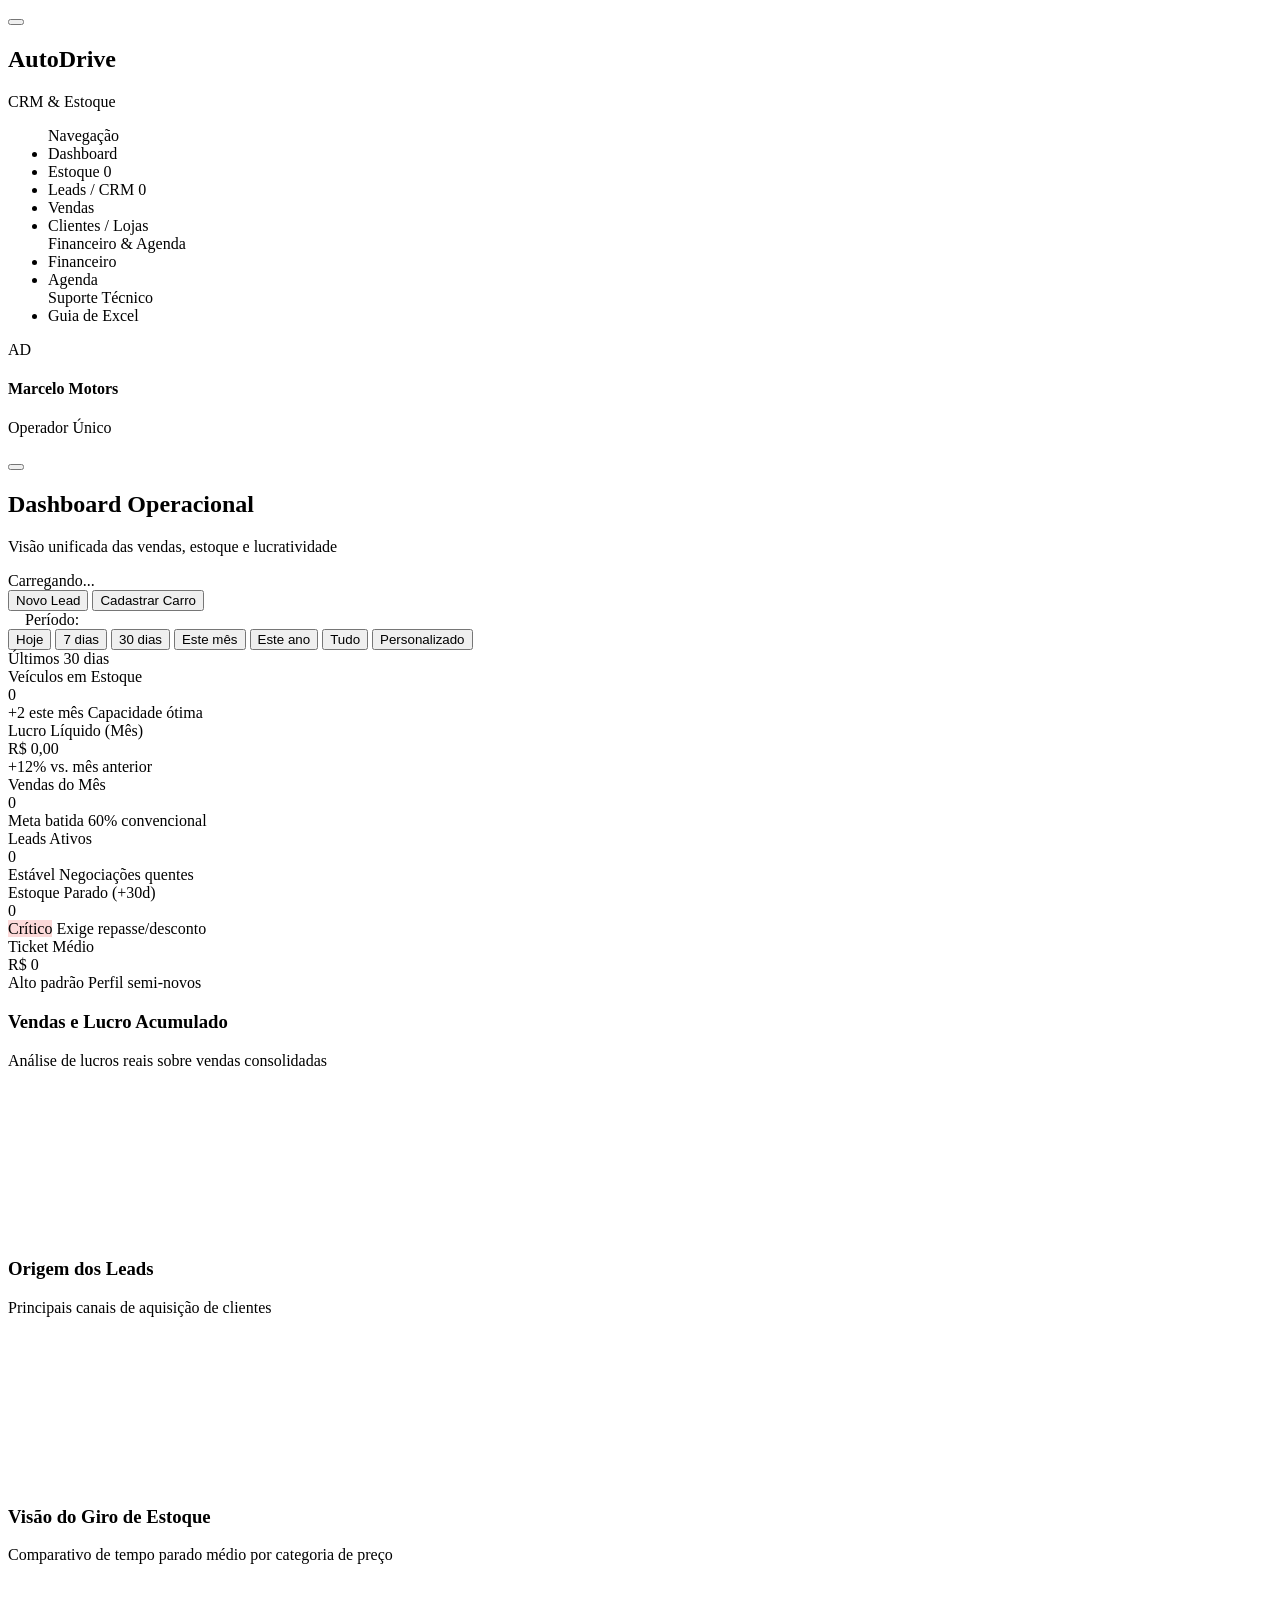
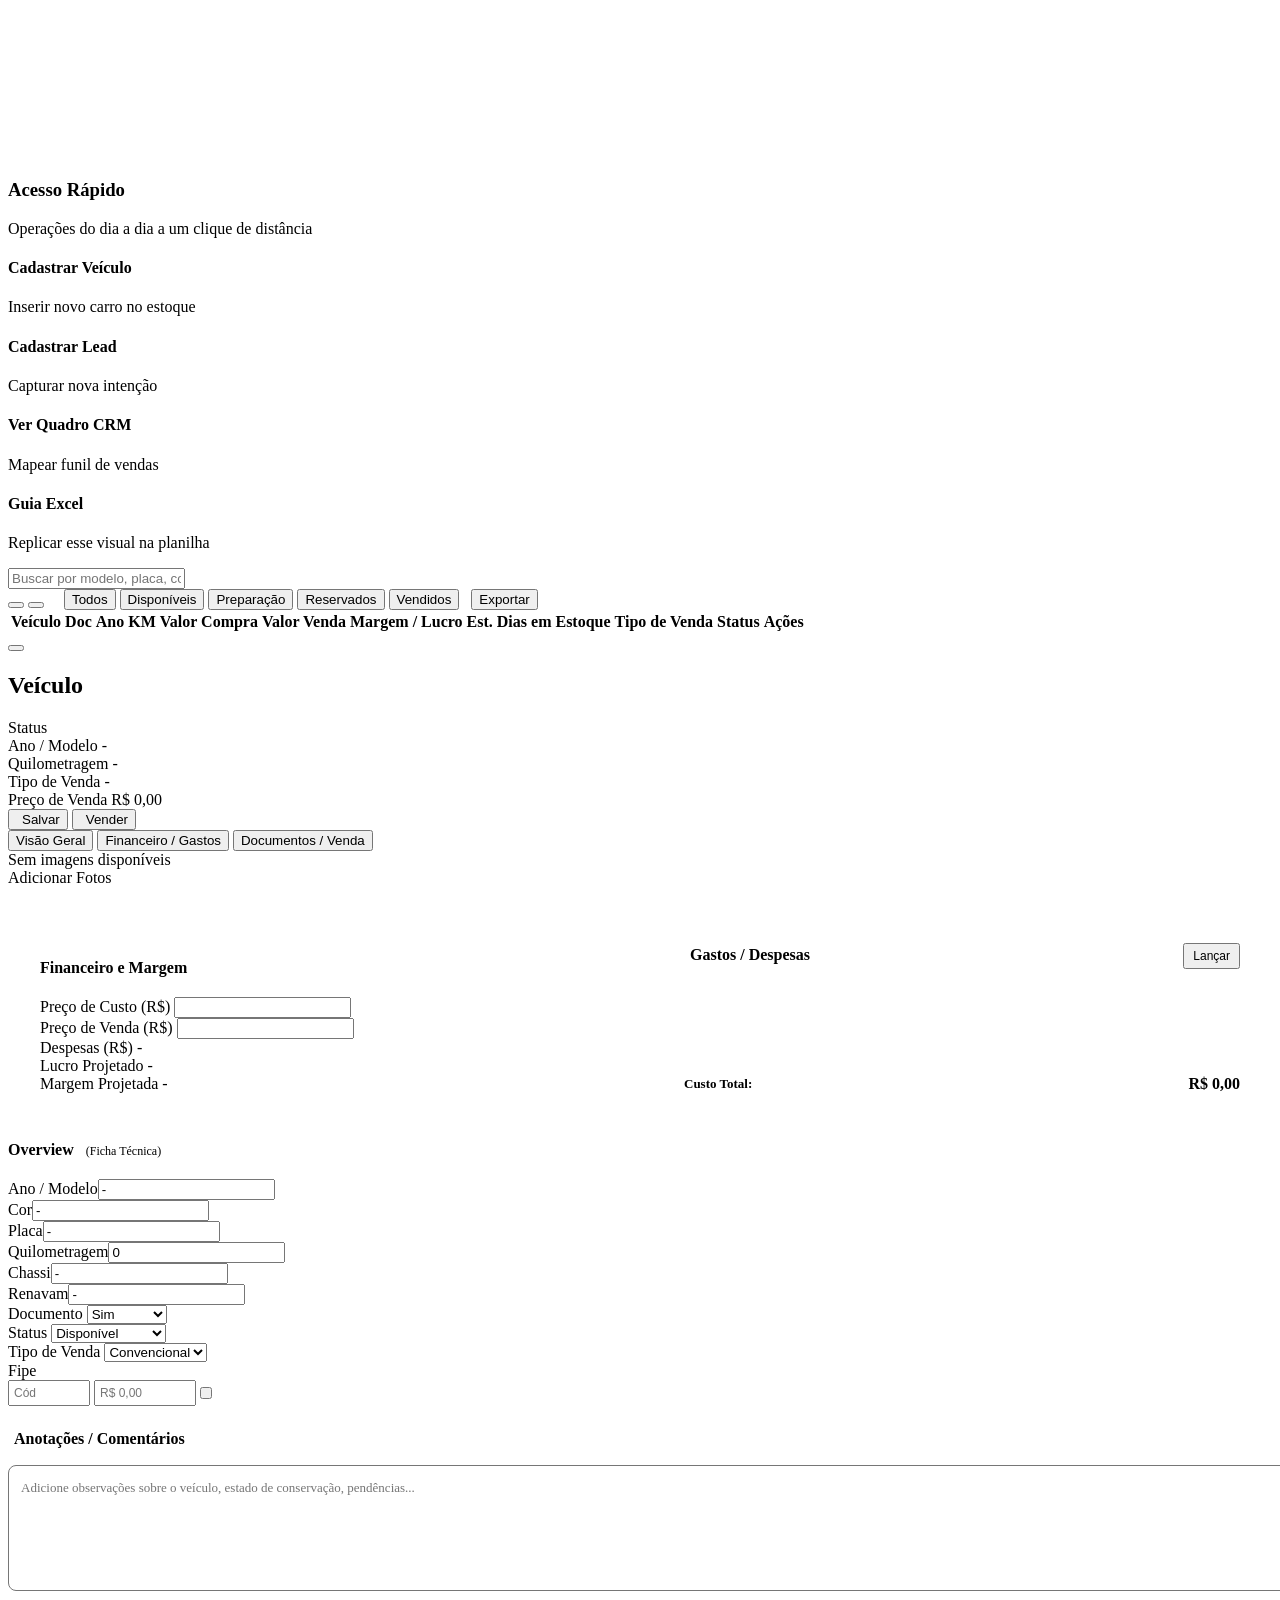
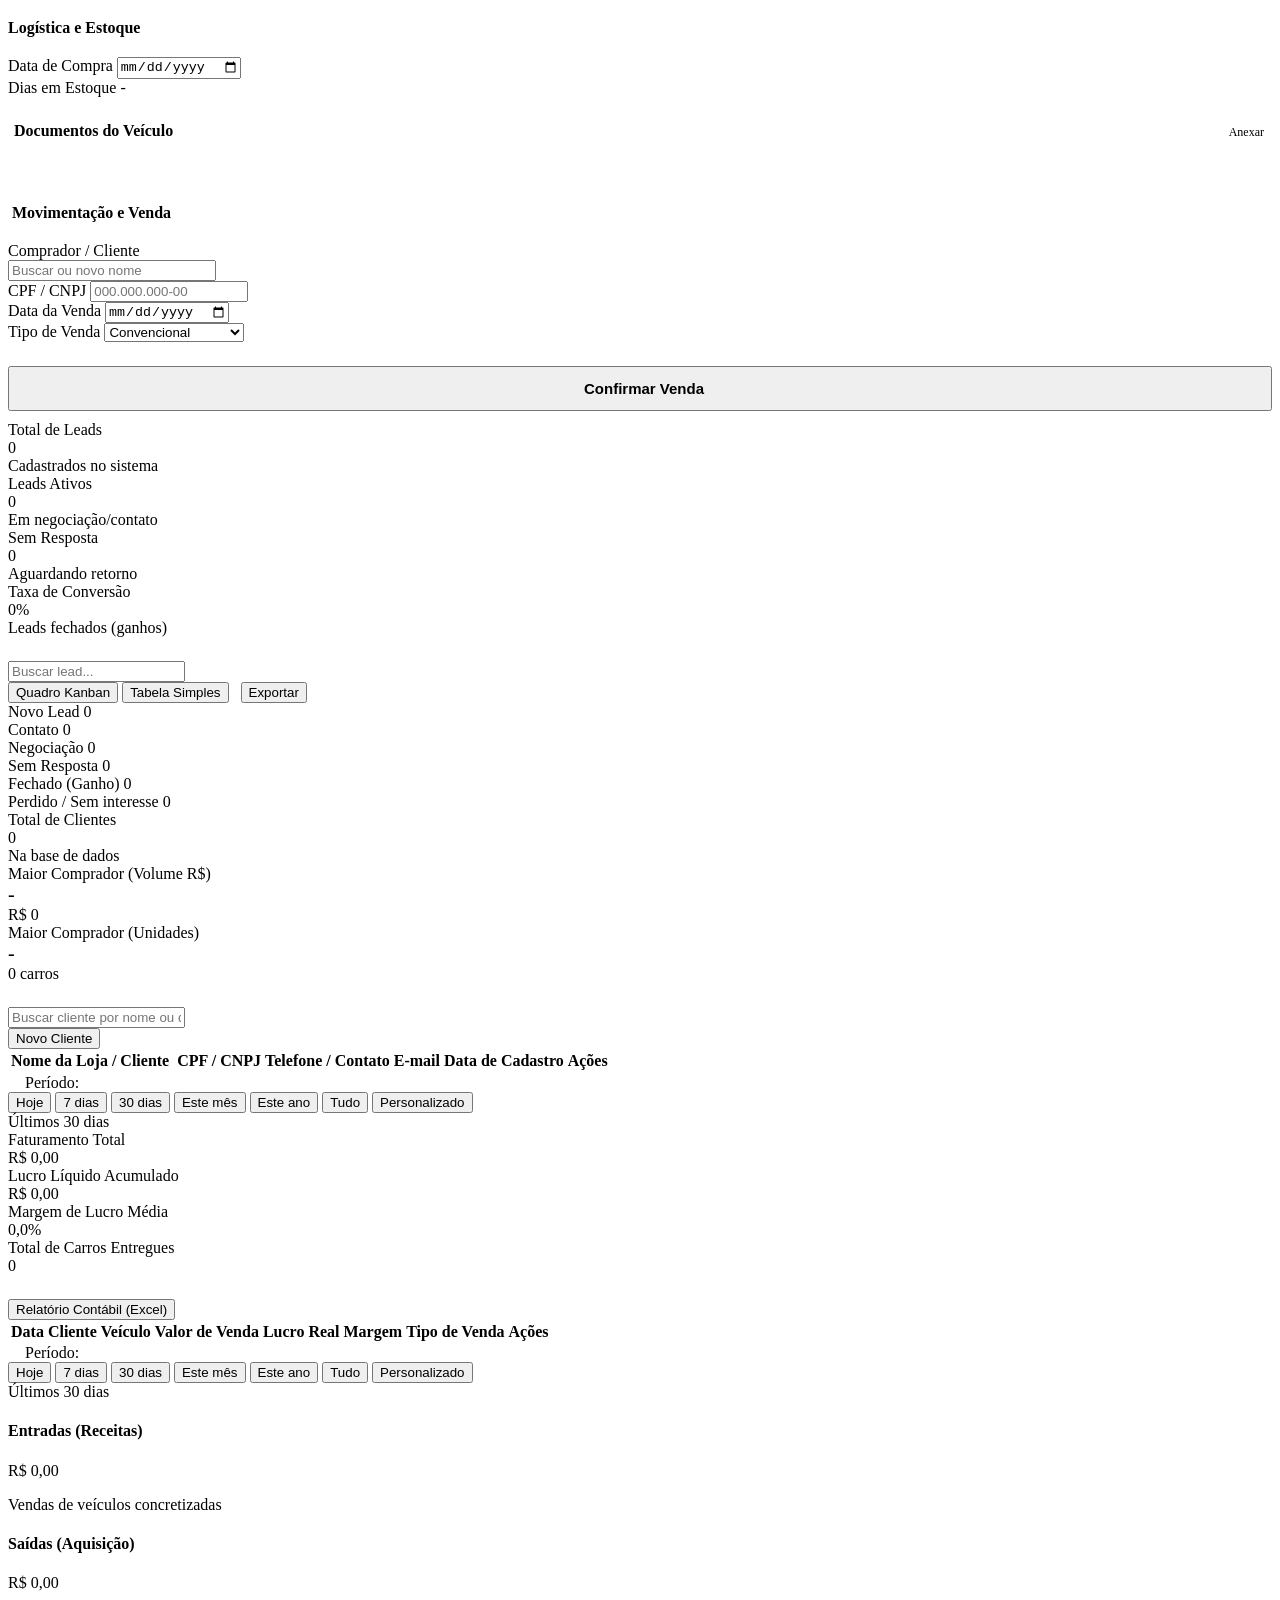
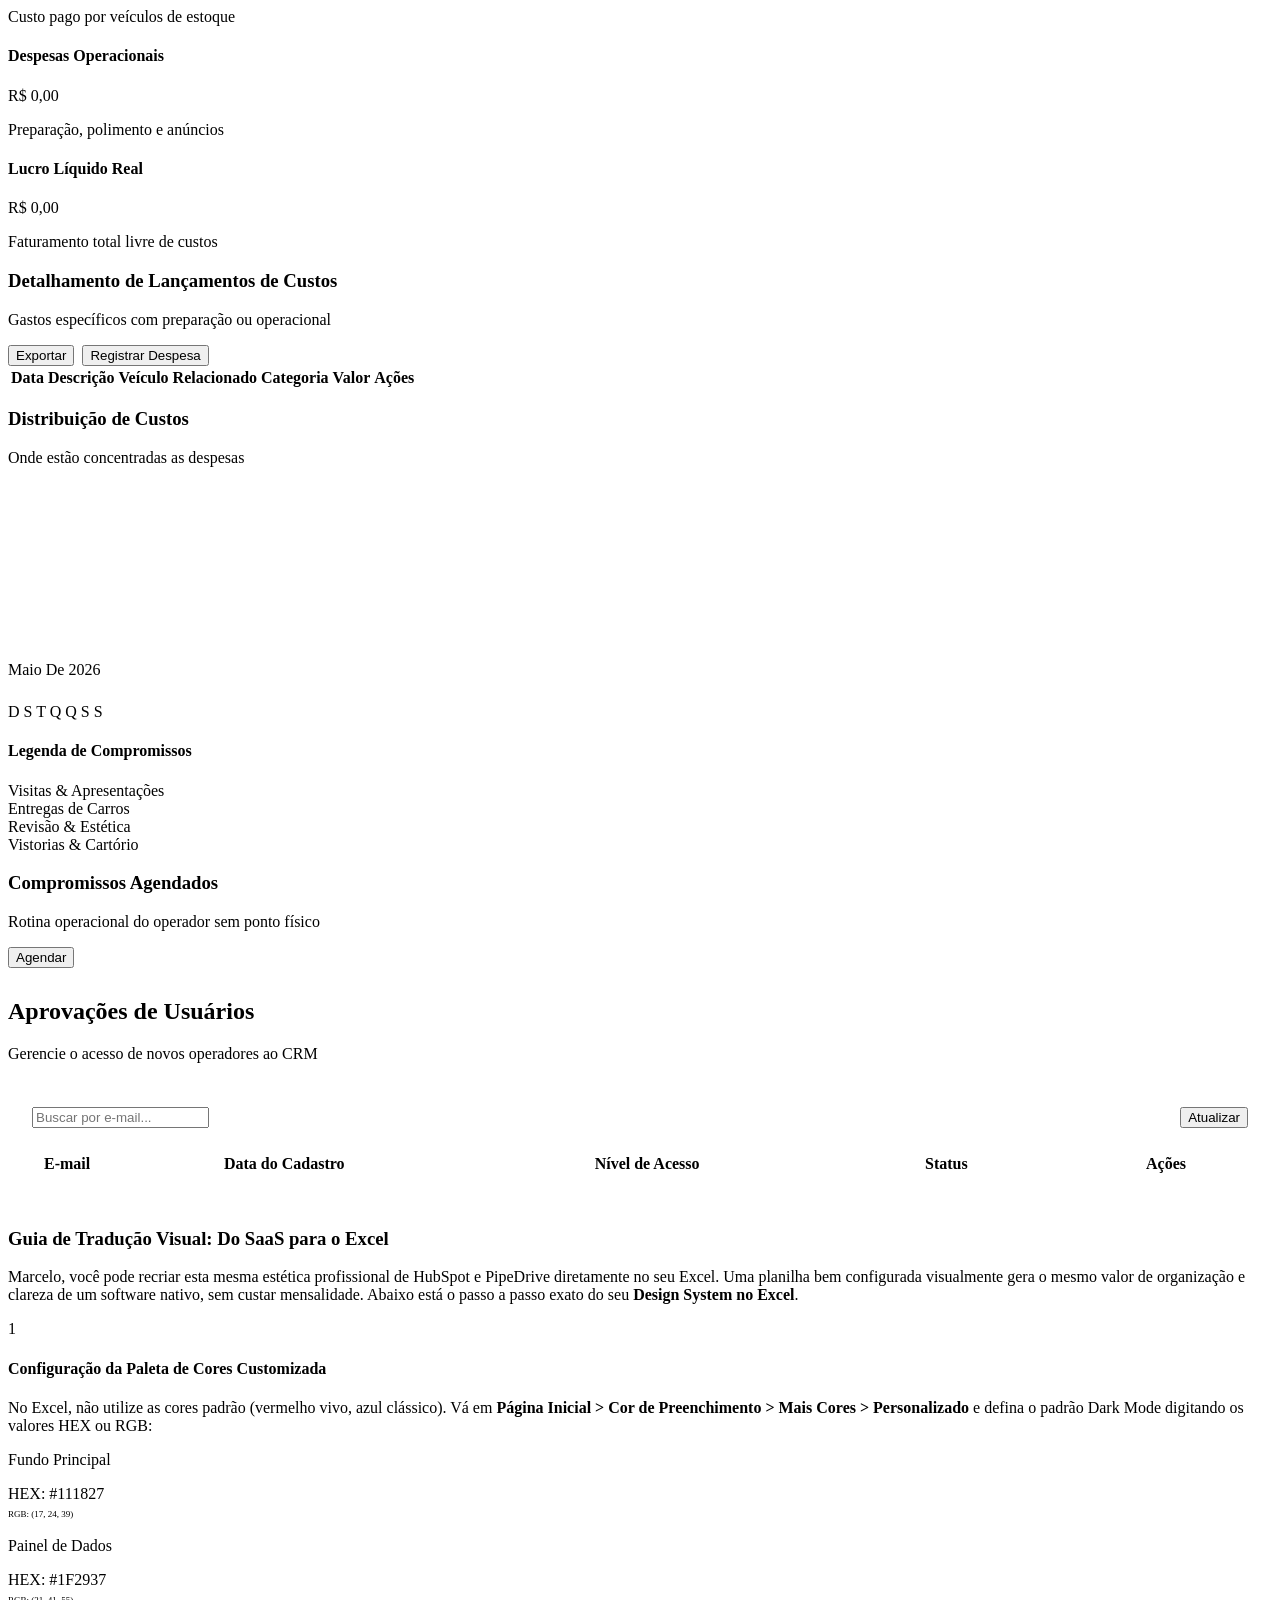
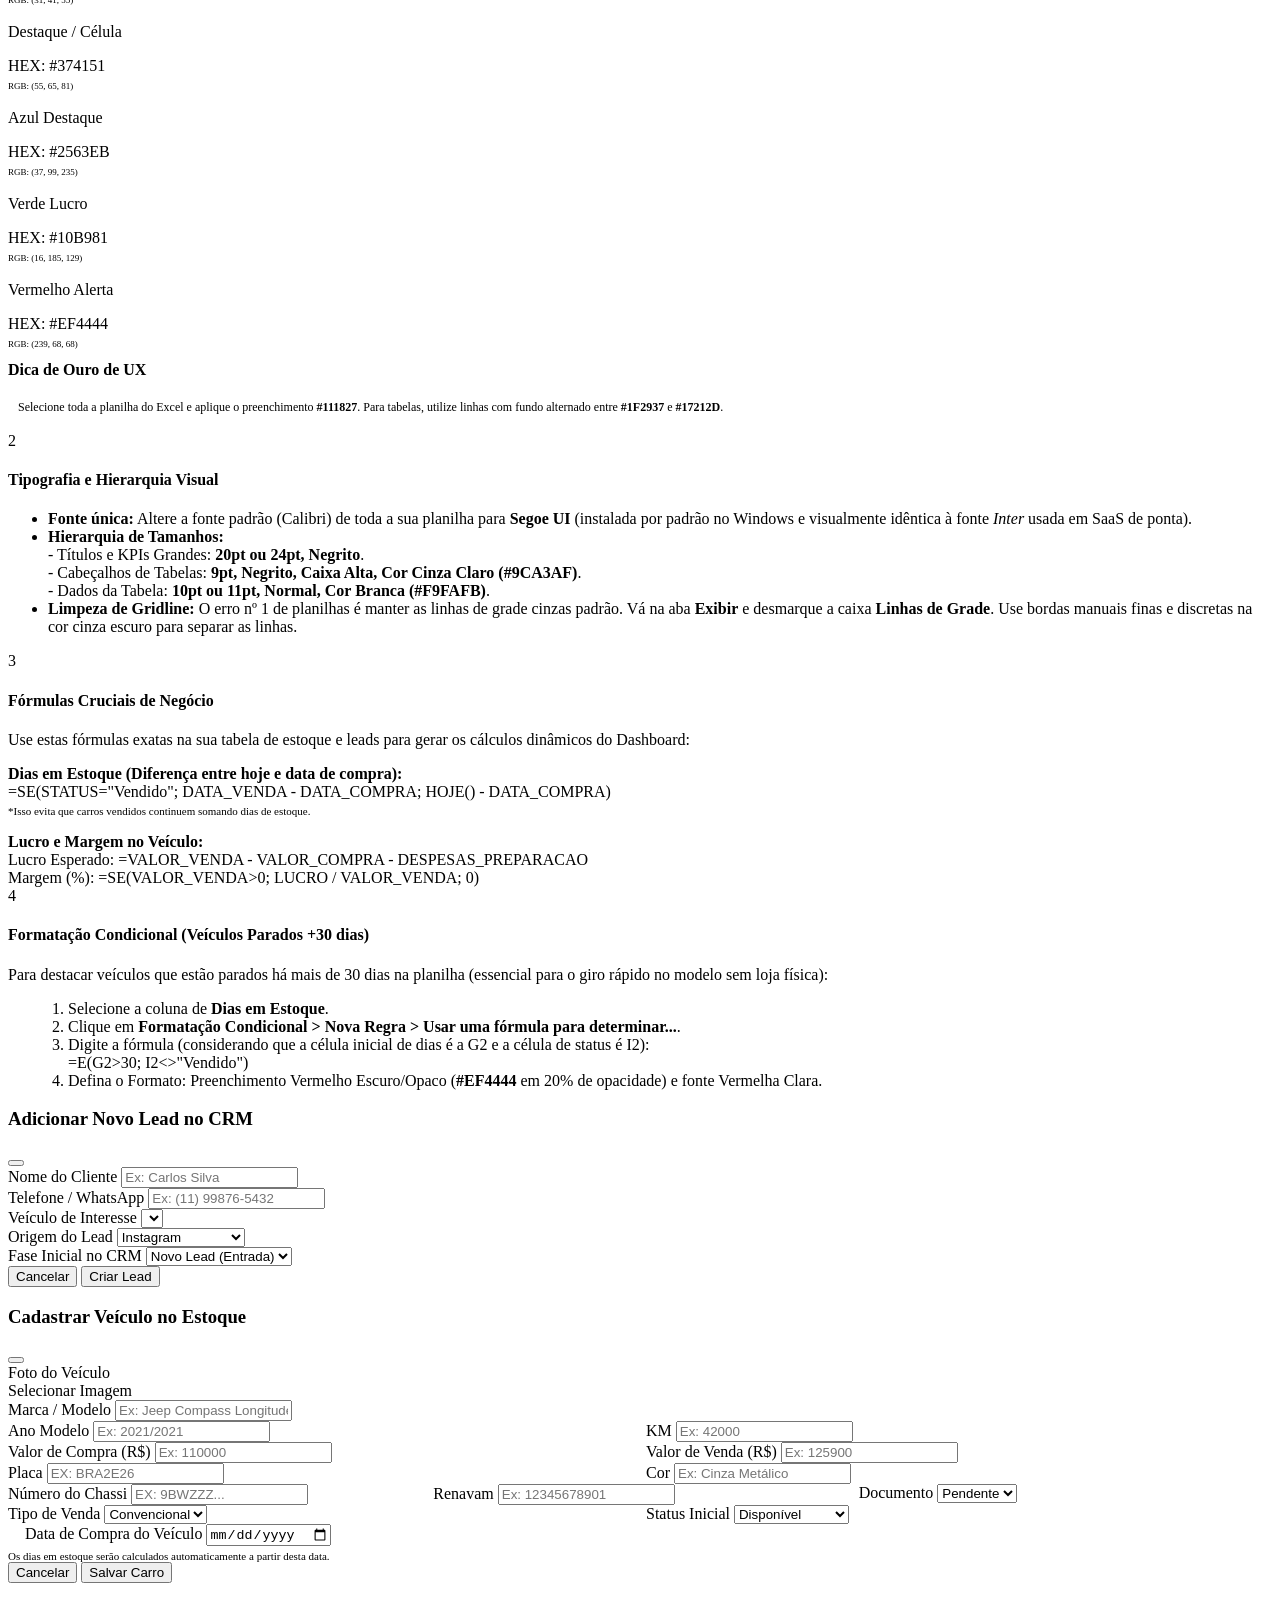
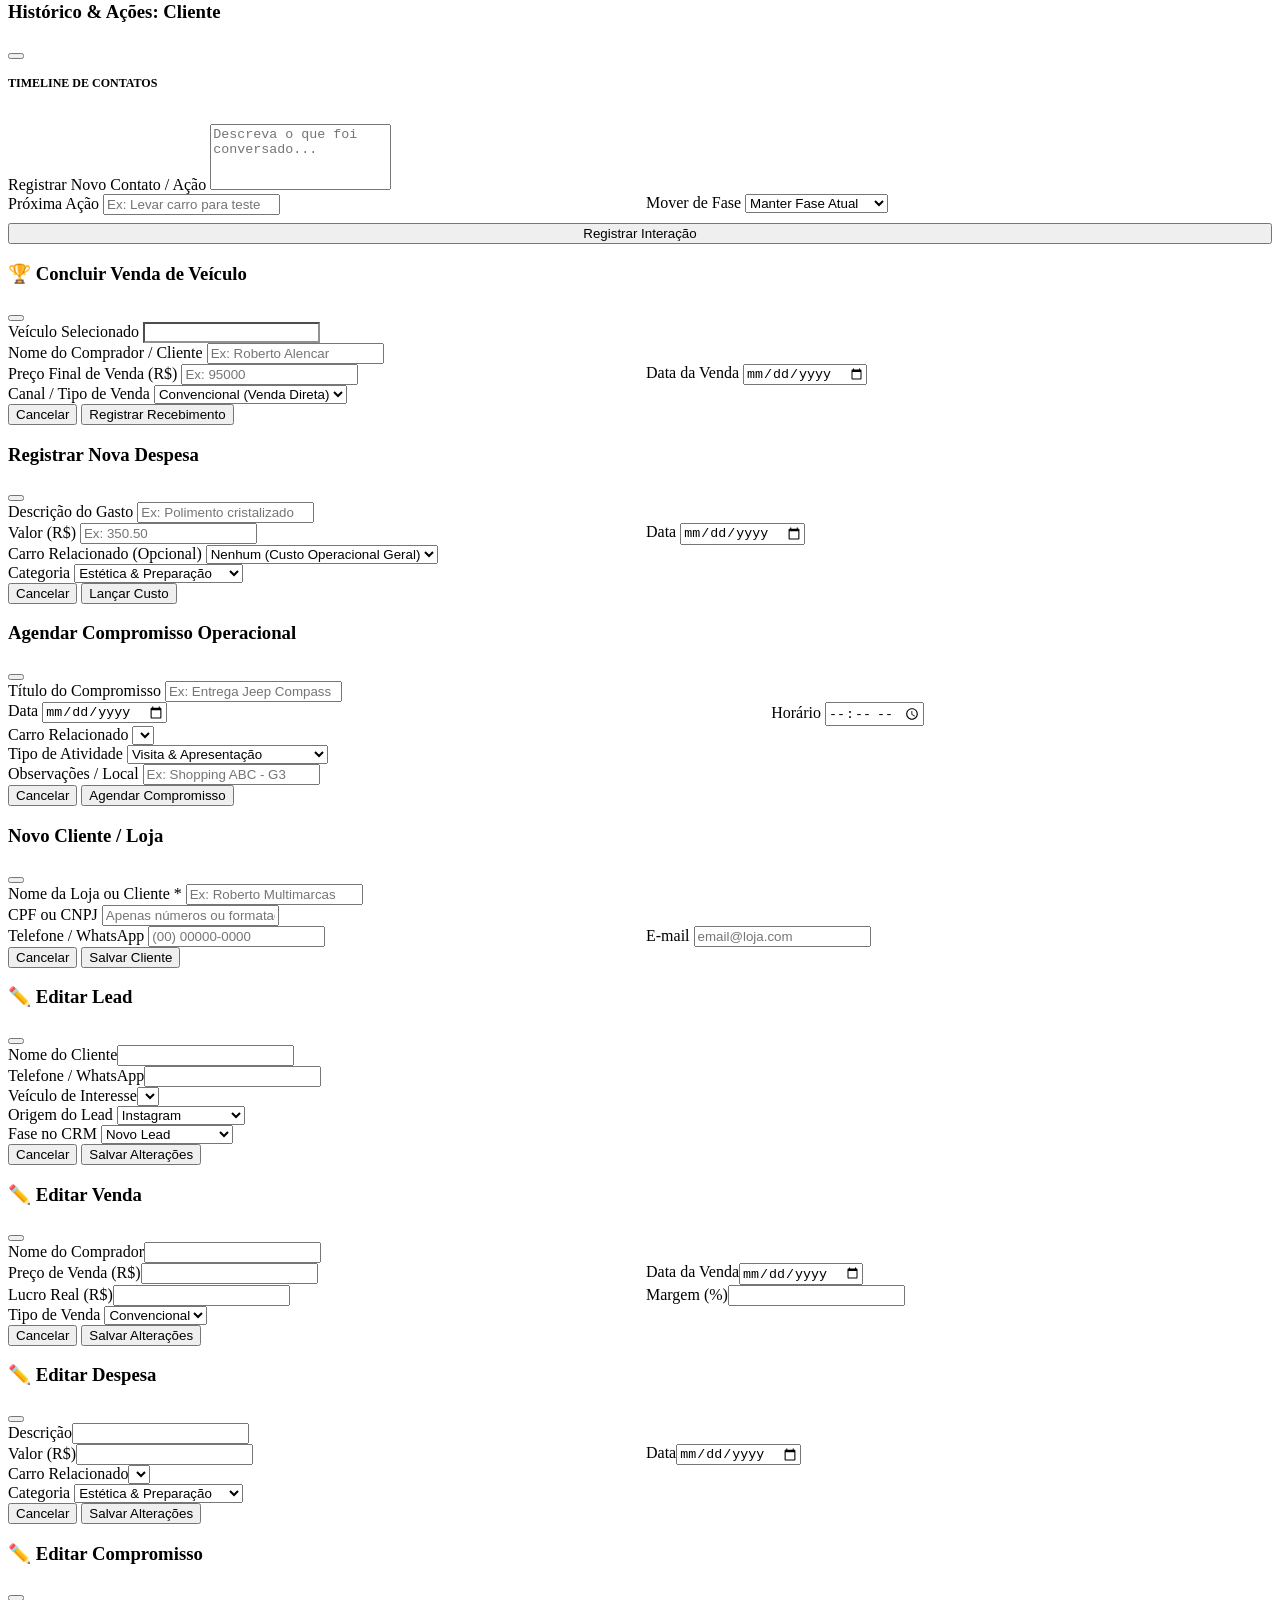
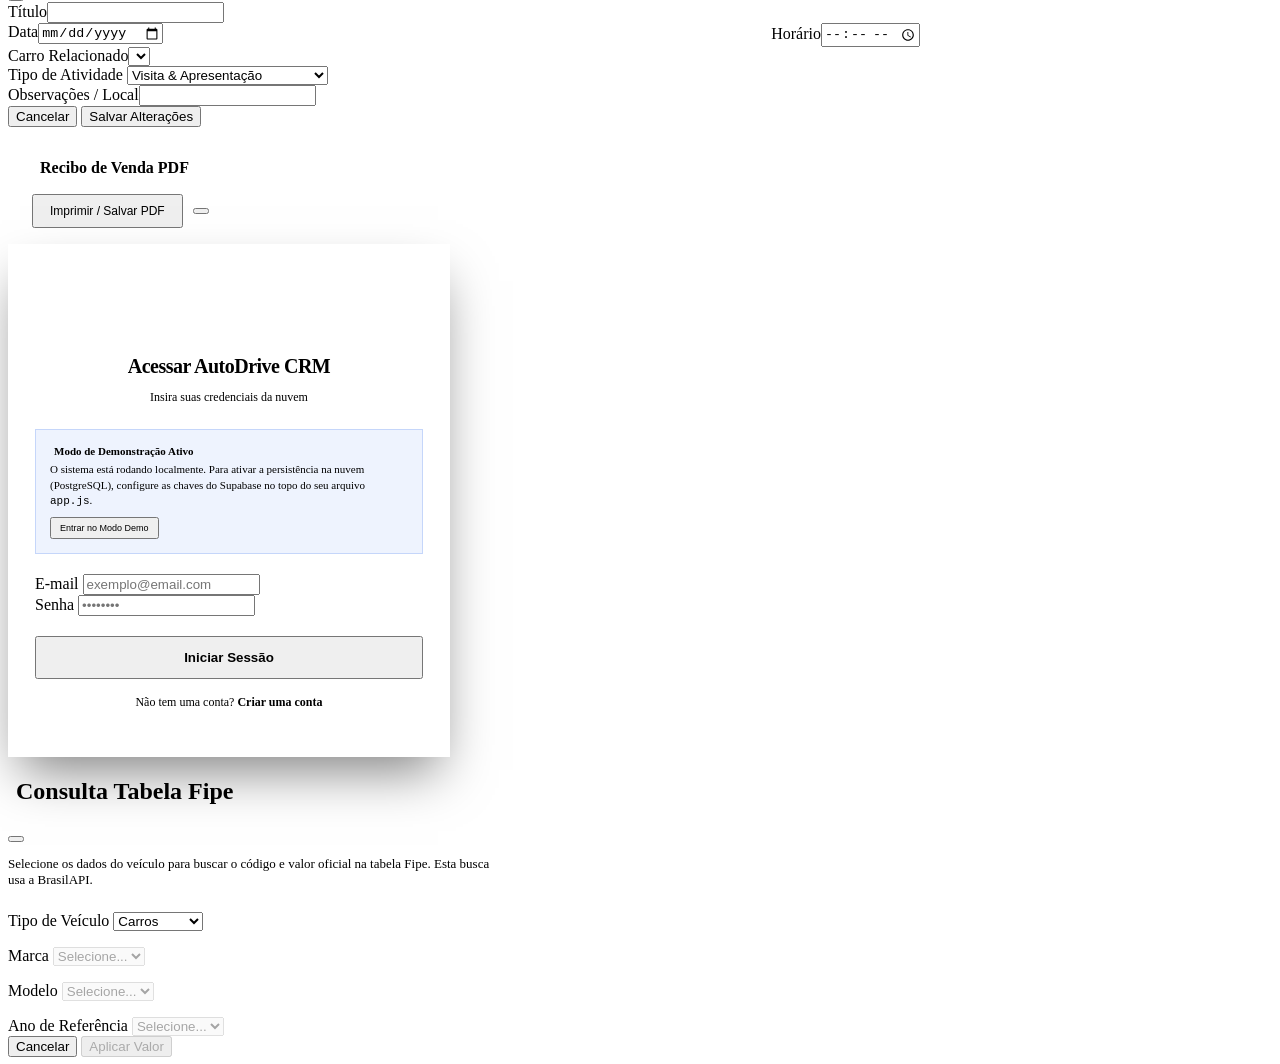
==== commit 02308c12: "fix: remove query params from local files to prevent file:// protocol issues" ====
--- a/index.html
+++ b/index.html
@@ -11,7 +11,7 @@
     <link rel="manifest" href="manifest.json">
     <link rel="apple-touch-icon" href="icons/icon-192.png">
     <!-- CSS Principal -->
-    <link rel="stylesheet" href="style.css">
+    <link rel="stylesheet" href="style.css,8887">
     <!-- Chart.js para gráficos SaaS/PowerBI -->
     <script src="https://cdn.jsdelivr.net/npm/chart.js"></script>
     <!-- Lucide Icons para vetores de alta qualidade -->
@@ -466,6 +466,12 @@
                     </div>
                 </div>
 
+                <div class="cd-mobile-tabs">
+                    <button class="cd-mobile-tab-btn active" onclick="switchCarDetailsTab('geral')">Visão Geral</button>
+                    <button class="cd-mobile-tab-btn" onclick="switchCarDetailsTab('fin')">Financeiro / Gastos</button>
+                    <button class="cd-mobile-tab-btn" onclick="switchCarDetailsTab('docs')">Documentos / Venda</button>
+                </div>
+
                 <div class="car-details-content-grid">
                     <!-- Esquerda: Galeria e Ficha Técnica -->
                     <div class="car-details-left-col">
@@ -495,7 +501,7 @@
                         <div class="car-overview-and-expenses-wrapper"
                             style="display: grid; grid-template-columns: 1fr 1fr; gap: 24px; margin-top: 24px; flex: 1;">
                             <!-- Financeiro e Margem (Movido) -->
-                            <div class="car-details-card table-card"
+                            <div class="car-details-card table-card mobile-tab-section tab-fin"
                                 style="margin-top: 0; padding: 32px; display: flex; flex-direction: column;">
                                 <h3 style="margin-bottom: 20px; font-size: 16px;">Financeiro e Margem</h3>
                                 <div class="fin-table" style="flex:1;">
@@ -526,7 +532,7 @@
                             </div>
 
                             <!-- Card de Gastos -->
-                            <div class="car-details-card expenses-card"
+                            <div class="car-details-card expenses-card mobile-tab-section tab-fin"
                                 style="margin-top: 0; padding: 32px; display:flex; flex-direction:column;">
                                 <div
                                     style="display:flex; justify-content:space-between; align-items:center; margin-bottom:20px;">
@@ -553,7 +559,7 @@
                     <!-- Direita: Financeiro e Estoque -->
                     <div class="car-details-right-col">
                         <!-- Overview (Movido) -->
-                        <div class="car-details-card overview-card">
+                        <div class="car-details-card overview-card mobile-tab-section tab-geral active">
                             <h3 style="margin-bottom: 20px; font-size: 16px;">Overview <span
                                     style="font-size:12px; font-weight:normal; color:var(--text-muted); margin-left:8px;">(Ficha
                                     Técnica)</span></h3>
@@ -616,7 +622,18 @@
                             </div>
                         </div>
 
-                        <div class="car-details-card table-card" style="margin-top: 24px;">
+                        <div class="car-details-card table-card mobile-tab-section tab-geral active"
+                            style="margin-top: 24px;">
+                            <h3 style="margin-bottom: 16px; font-size: 16px;"><i data-lucide="file-edit"
+                                    style="width:16px;height:16px;vertical-align:middle;margin-right:6px;color:var(--text-muted);"></i>Anotações
+                                / Comentários</h3>
+                            <textarea id="cd-notes" class="inline-edit-input"
+                                placeholder="Adicione observações sobre o veículo, estado de conservação, pendências..."
+                                style="width: 100%; min-height: 100px; padding: 12px; resize: vertical; border-radius: 8px; background: rgba(255,255,255,0.02); color: var(--text-color); font-family: inherit; font-size: 13px; line-height: 1.5;"></textarea>
+                        </div>
+
+                        <div class="car-details-card table-card mobile-tab-section tab-geral active"
+                            style="margin-top: 24px;">
                             <h3 style="margin-bottom: 20px; font-size: 16px;">Logística e Estoque</h3>
                             <div class="fin-table">
                                 <div class="fin-row">
@@ -631,7 +648,7 @@
                             </div>
                         </div>
 
-                        <div class="car-details-card table-card" id="cd-documents-card"
+                        <div class="car-details-card table-card mobile-tab-section tab-docs" id="cd-documents-card"
                             style="margin-top: 24px;">
                             <div
                                 style="display:flex; justify-content:space-between; align-items:center; margin-bottom:20px;">
@@ -641,14 +658,18 @@
                                 <label for="cd-doc-file-input" class="btn btn-primary btn-sm"
                                     style="padding:4px 8px; font-size:12px; cursor:pointer;"><i data-lucide="upload"
                                         style="width:14px;height:14px;"></i> Anexar</label>
-                                <input type="file" id="cd-doc-file-input" accept=".pdf,.jpg,.jpeg,image/jpeg,application/pdf"
-                                    style="display:none;" multiple onchange="handleDocFileSelected(this)">
+                                <input type="file" id="cd-doc-file-input"
+                                    accept=".pdf,.jpg,.jpeg,image/jpeg,application/pdf" style="display:none;" multiple
+                                    onchange="handleDocFileSelected(this)">
                             </div>
                             <!-- Formulário de descrição (aparece após selecionar arquivo) -->
-                            <div id="cd-doc-upload-form" style="display:none; margin-bottom:16px; padding:12px; background:rgba(255,255,255,0.03); border-radius:8px; border:1px dashed rgba(255,255,255,0.1);">
+                            <div id="cd-doc-upload-form"
+                                style="display:none; margin-bottom:16px; padding:12px; background:rgba(255,255,255,0.03); border-radius:8px; border:1px dashed rgba(255,255,255,0.1);">
                                 <div style="display:flex; align-items:center; gap:8px; margin-bottom:8px;">
-                                    <i data-lucide="file-text" style="width:16px;height:16px;color:var(--accent-primary);"></i>
-                                    <span id="cd-doc-file-name" style="font-size:13px; color:var(--text-muted); overflow:hidden; text-overflow:ellipsis; white-space:nowrap;"></span>
+                                    <i data-lucide="file-text"
+                                        style="width:16px;height:16px;color:var(--accent-primary);"></i>
+                                    <span id="cd-doc-file-name"
+                                        style="font-size:13px; color:var(--text-muted); overflow:hidden; text-overflow:ellipsis; white-space:nowrap;"></span>
                                 </div>
                                 <input type="text" class="inline-edit-input" id="cd-doc-description"
                                     placeholder="Descrição (ex: CRLV 2026, Laudo Cautelar...)"
@@ -666,7 +687,7 @@
                             </div>
                         </div>
 
-                        <div class="car-details-card table-card" id="cd-sale-card"
+                        <div class="car-details-card table-card mobile-tab-section tab-docs" id="cd-sale-card"
                             style="margin-top: 24px; border: 1px solid var(--green-profit); flex: 1; display: flex; flex-direction: column;">
                             <h3 style="margin-bottom: 20px; font-size: 16px; color: var(--green-profit);"><i
                                     data-lucide="badge-dollar-sign"
@@ -2142,7 +2163,9 @@
     </div>
 
     <!-- JS Principal da Aplicação -->
-    <script src="app.js"></script>
+    <script src="app.js,8887"></script>
 </body>
 
-</html>+</html>
+
+
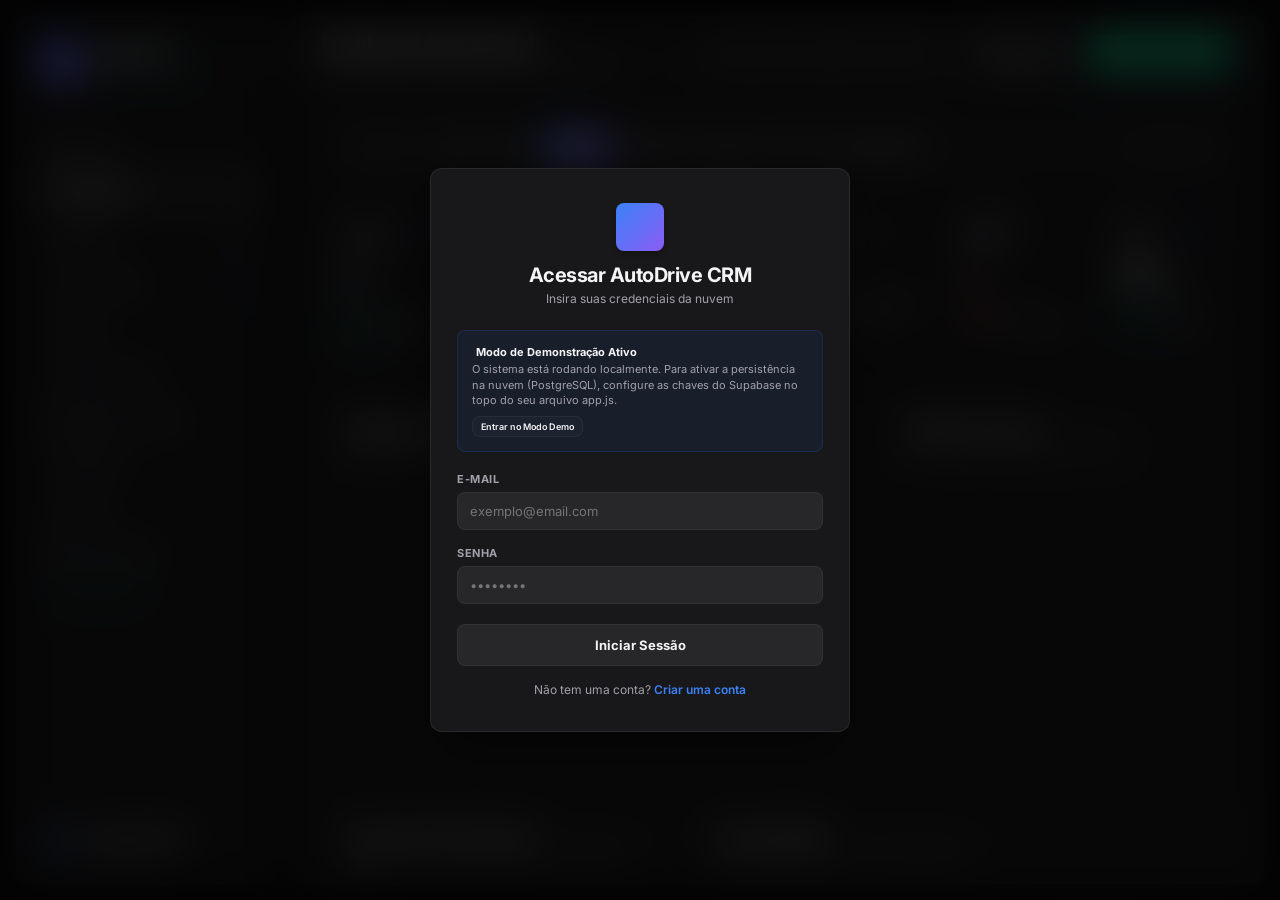
==== commit f9359094: "fix: revert invalid link to style.css and app.js" ====
--- a/index.html
+++ b/index.html
@@ -11,7 +11,7 @@
     <link rel="manifest" href="manifest.json">
     <link rel="apple-touch-icon" href="icons/icon-192.png">
     <!-- CSS Principal -->
-    <link rel="stylesheet" href="style.css,8887">
+    <link rel="stylesheet" href="style.css">
     <!-- Chart.js para gráficos SaaS/PowerBI -->
     <script src="https://cdn.jsdelivr.net/npm/chart.js"></script>
     <!-- Lucide Icons para vetores de alta qualidade -->
@@ -2163,7 +2163,7 @@
     </div>
 
     <!-- JS Principal da Aplicação -->
-    <script src="app.js,8887"></script>
+    <script src="app.js"></script>
 </body>
 
 </html>
--- a/style.css
+++ b/style.css
@@ -0,0 +1,3369 @@
+/* ==========================================================================
+   DESIGN SYSTEM - CRM AUTOMOTIVO PREMIUM (DARK MODE SÓBRIO & CLEAN)
+   Inspirado no estilo minimalista de Linear, Vercel e Apple
+   ========================================================================== */
+
+@import url('https://fonts.googleapis.com/css2?family=Inter:wght@300;400;500;600;700&display=swap');
+
+:root {
+    /* Paleta de Cores Principais - Muito Mais Clean, Sóbria e Profissional (Zinco & Aço) */
+    --bg-primary: #09090b;
+    /* Zinco profundo para o fundo da janela */
+    --panel-bg: #18181b;
+    /* Zinco 900 para os painéis flutuantes */
+    --card-bg: #27272a;
+    /* Zinco 800 para cards e células de tabelas */
+    --card-hover: #3f3f46;
+    /* Zinco 700 para efeitos de hover */
+    --border-subtle: rgba(255, 255, 255, 0.05);
+    /* Bordas finas ultra discretas */
+
+    /* Cores de Status e Ação - Sóbrias e Muted */
+    --blue-primary: #3b82f6;
+    /* Azul Suave (Linear/Vercel) */
+    --blue-hover: #2563eb;
+    --green-profit: #10b981;
+    /* Verde Sage */
+    --green-hover: #059669;
+    --red-alert: #f87171;
+    /* Vermelho Rose Muted */
+    --red-hover: #ef4444;
+    --yellow-warning: #f59e0b;
+    /* Amarelo Ouro Muted */
+    --purple-meta: #8b5cf6;
+    /* Roxo Suave */
+
+    /* Variantes de Texto */
+    --text-light: #f4f4f5;
+    /* Zinco claro legível */
+    --text-muted: #a1a1aa;
+    /* Zinco muted de apoio */
+    --text-dark: #18181b;
+
+    /* Efeitos e Bordas */
+    --radius-sm: 6px;
+    --radius-md: 8px;
+    --radius-lg: 12px;
+    --radius-full: 9999px;
+    --shadow-sm: 0 1px 2px 0 rgba(0, 0, 0, 0.1);
+    --shadow-md: 0 4px 6px -1px rgba(0, 0, 0, 0.15), 0 2px 4px -1px rgba(0, 0, 0, 0.1);
+    --shadow-lg: 0 10px 15px -3px rgba(0, 0, 0, 0.3), 0 4px 6px -2px rgba(0, 0, 0, 0.2);
+    --shadow-inset: inset 0 2px 4px 0 rgba(255, 255, 255, 0.02);
+    --transition-fast: all 0.2s cubic-bezier(0.4, 0, 0.2, 1);
+    --transition-normal: all 0.3s cubic-bezier(0.4, 0, 0.2, 1);
+}
+
+/* ==========================================================================
+   RESET & LAYOUT BASE
+   ========================================================================== */
+* {
+    margin: 0;
+    padding: 0;
+    box-sizing: border-box;
+    font-family: 'Inter', 'Segoe UI', -apple-system, BlinkMacSystemFont, Roboto, sans-serif;
+    -webkit-font-smoothing: antialiased;
+    -moz-osx-font-smoothing: grayscale;
+}
+
+body {
+    background-color: var(--bg-primary);
+    color: var(--text-light);
+    height: 100vh;
+    overflow: hidden;
+    display: flex;
+}
+
+/* Scrollbar Personalizado (Estilo SaaS Premium) */
+::-webkit-scrollbar {
+    width: 6px;
+    height: 6px;
+}
+
+::-webkit-scrollbar-track {
+    background: var(--bg-primary);
+}
+
+::-webkit-scrollbar-thumb {
+    background: var(--card-bg);
+    border-radius: var(--radius-full);
+}
+
+::-webkit-scrollbar-thumb:hover {
+    background: var(--card-hover);
+}
+
+/* ==========================================================================
+   BARRA LATERAL DE NAVEGAÇÃO (SIDEBAR FLUTUANTE E RETRÁTIL)
+   ========================================================================== */
+aside.sidebar {
+    width: 260px;
+    background-color: var(--panel-bg);
+    border: 1px solid var(--border-subtle);
+    border-radius: var(--radius-lg);
+    margin: 16px 12px 16px 16px;
+    height: calc(100vh - 32px);
+    display: flex;
+    flex-direction: column;
+    flex-shrink: 0;
+    z-index: 10;
+    position: relative;
+    transition: var(--transition-normal);
+}
+
+.sidebar-logo {
+    padding: 24px;
+    display: flex;
+    align-items: center;
+    gap: 12px;
+    border-bottom: 1px solid var(--border-subtle);
+}
+
+.logo-icon {
+    background: linear-gradient(135deg, var(--blue-primary), var(--purple-meta));
+    width: 40px;
+    height: 40px;
+    border-radius: var(--radius-md);
+    display: flex;
+    align-items: center;
+    justify-content: center;
+    box-shadow: var(--shadow-md);
+}
+
+.logo-icon svg {
+    width: 22px;
+    height: 22px;
+    color: var(--text-light);
+}
+
+.logo-text h1 {
+    font-size: 18px;
+    font-weight: 700;
+    letter-spacing: -0.5px;
+    background: linear-gradient(to right, #ffffff, #d1d5db);
+    -webkit-background-clip: text;
+    -webkit-text-fill-color: transparent;
+}
+
+.logo-text span {
+    font-size: 11px;
+    color: var(--green-profit);
+    font-weight: 600;
+    text-transform: uppercase;
+    letter-spacing: 1px;
+}
+
+.sidebar-menu {
+    flex-grow: 1;
+    padding: 20px 12px;
+    list-style: none;
+    display: flex;
+    flex-direction: column;
+    gap: 4px;
+    overflow-y: auto;
+}
+
+.menu-category {
+    font-size: 11px;
+    color: var(--text-muted);
+    text-transform: uppercase;
+    letter-spacing: 1px;
+    margin: 16px 12px 8px;
+    font-weight: 700;
+}
+
+.menu-item a {
+    display: flex;
+    align-items: center;
+    gap: 12px;
+    padding: 12px 14px;
+    color: var(--text-muted);
+    text-decoration: none;
+    font-size: 14px;
+    font-weight: 500;
+    border-radius: var(--radius-md);
+    transition: var(--transition-fast);
+    cursor: pointer;
+}
+
+.menu-item a svg {
+    width: 18px;
+    height: 18px;
+    transition: var(--transition-fast);
+}
+
+.menu-item a:hover {
+    background-color: rgba(255, 255, 255, 0.03);
+    color: var(--text-light);
+}
+
+.menu-item.active a {
+    background-color: var(--card-bg);
+    color: var(--text-light);
+    border: 1px solid var(--border-subtle);
+    font-weight: 600;
+}
+
+.menu-item.active a svg {
+    color: var(--blue-primary);
+}
+
+.menu-badge {
+    margin-left: auto;
+    font-size: 11px;
+    font-weight: 700;
+    padding: 2px 8px;
+    border-radius: var(--radius-full);
+}
+
+.menu-badge.red {
+    background-color: rgba(248, 113, 113, 0.1);
+    color: var(--red-alert);
+}
+
+.menu-badge.blue {
+    background-color: rgba(59, 130, 246, 0.1);
+    color: var(--blue-primary);
+}
+
+.sidebar-footer {
+    padding: 20px;
+    border-top: 1px solid var(--border-subtle);
+    display: flex;
+    align-items: center;
+    gap: 12px;
+}
+
+.user-avatar {
+    width: 40px;
+    height: 40px;
+    border-radius: var(--radius-full);
+    background-color: var(--card-bg);
+    display: flex;
+    align-items: center;
+    justify-content: center;
+    font-weight: 700;
+    color: var(--blue-primary);
+    border: 2px solid var(--card-bg);
+}
+
+.user-info h4 {
+    font-size: 13px;
+    font-weight: 600;
+}
+
+.user-info p {
+    font-size: 11px;
+    color: var(--text-muted);
+}
+
+/* ==========================================================================
+   BOTÃO RETRÁTIL (COLLAPSIBLE MECH)
+   ========================================================================== */
+.collapse-btn {
+    position: absolute;
+    right: -12px;
+    top: 24px;
+    width: 24px;
+    height: 24px;
+    border-radius: var(--radius-full);
+    background-color: var(--card-bg);
+    border: 1px solid var(--border-subtle);
+    color: var(--text-muted);
+    display: flex;
+    align-items: center;
+    justify-content: center;
+    cursor: pointer;
+    z-index: 100;
+    transition: var(--transition-fast);
+    box-shadow: 0 4px 6px -1px rgba(0, 0, 0, 0.3);
+}
+
+.collapse-btn:hover {
+    background-color: var(--card-hover);
+    color: var(--text-light);
+    border-color: rgba(255, 255, 255, 0.15);
+}
+
+.collapse-btn svg {
+    width: 14px;
+    height: 14px;
+}
+
+/* Sidebar colapsada */
+aside.sidebar.collapsed {
+    width: 78px;
+}
+
+aside.sidebar.collapsed .logo-text,
+aside.sidebar.collapsed .sidebar-menu span.menu-category,
+aside.sidebar.collapsed .sidebar-menu li.menu-item span,
+aside.sidebar.collapsed .sidebar-footer .user-info {
+    display: none !important;
+}
+
+aside.sidebar.collapsed .sidebar-logo {
+    justify-content: center;
+    padding: 24px 16px;
+}
+
+aside.sidebar.collapsed .sidebar-menu {
+    padding: 16px 8px;
+    align-items: center;
+}
+
+aside.sidebar.collapsed .menu-item a {
+    justify-content: center;
+    padding: 12px;
+    width: 46px;
+    height: 46px;
+}
+
+aside.sidebar.collapsed .menu-badge {
+    display: none !important;
+}
+
+aside.sidebar.collapsed .sidebar-footer {
+    justify-content: center;
+    padding: 20px 8px;
+    flex-direction: column;
+    gap: 16px;
+}
+
+aside.sidebar.collapsed .sidebar-footer i {
+    margin-left: 0 !important;
+}
+
+/* ==========================================================================
+   CONTEÚDO PRINCIPAL (PAINEL FLUTUANTE)
+   ========================================================================== */
+main.main-content {
+    flex-grow: 1;
+    display: flex;
+    flex-direction: column;
+    height: calc(100vh - 32px);
+    margin: 16px 16px 16px 0;
+    border-radius: var(--radius-lg);
+    background-color: var(--panel-bg);
+    border: 1px solid var(--border-subtle);
+    overflow: hidden;
+}
+
+header.top-header {
+    background-color: rgba(255, 255, 255, 0.01);
+    height: 70px;
+    border-bottom: 1px solid var(--border-subtle);
+    display: flex;
+    align-items: center;
+    justify-content: space-between;
+    padding: 0 32px;
+    flex-shrink: 0;
+}
+
+.header-title-area h2 {
+    font-size: 20px;
+    font-weight: 700;
+    letter-spacing: -0.5px;
+}
+
+.header-title-area p {
+    font-size: 12px;
+    color: var(--text-muted);
+}
+
+.header-actions {
+    display: flex;
+    align-items: center;
+    gap: 16px;
+}
+
+.current-date {
+    display: flex;
+    align-items: center;
+    gap: 8px;
+    font-size: 13px;
+    color: var(--text-muted);
+    background-color: rgba(255, 255, 255, 0.02);
+    padding: 8px 14px;
+    border-radius: var(--radius-md);
+    border: 1px solid var(--border-subtle);
+}
+
+.current-date svg {
+    width: 14px;
+    height: 14px;
+    color: var(--blue-primary);
+}
+
+/* Botões Estilo SaaS */
+.btn {
+    display: inline-flex;
+    align-items: center;
+    justify-content: center;
+    gap: 8px;
+    padding: 10px 18px;
+    border-radius: var(--radius-md);
+    font-size: 13px;
+    font-weight: 600;
+    cursor: pointer;
+    border: none;
+    transition: var(--transition-fast);
+}
+
+.btn-primary {
+    background-color: var(--card-bg);
+    color: var(--text-light);
+    border: 1px solid var(--border-subtle);
+}
+
+.btn-primary:hover {
+    background-color: var(--card-hover);
+    transform: translateY(-1px);
+}
+
+.btn-secondary {
+    background-color: rgba(255, 255, 255, 0.02);
+    color: var(--text-light);
+    border: 1px solid var(--border-subtle);
+}
+
+.btn-secondary:hover {
+    background-color: rgba(255, 255, 255, 0.05);
+}
+
+.btn-success {
+    background-color: var(--green-profit);
+    color: var(--text-dark);
+}
+
+.btn-success:hover {
+    background-color: var(--green-hover);
+}
+
+.tab-pane {
+    flex-grow: 1;
+    overflow-y: auto;
+    padding: 32px;
+    display: none;
+}
+
+.tab-pane.active {
+    display: block;
+    animation: fadeIn 0.25s ease-out;
+}
+
+@keyframes fadeIn {
+    from {
+        opacity: 0;
+        transform: translateY(6px);
+    }
+
+    to {
+        opacity: 1;
+        transform: translateY(0);
+    }
+}
+
+/* ==========================================================================
+   TELA: HOME / DASHBOARD (LAYOUT & CARDS)
+   ========================================================================== */
+.dashboard-grid {
+    display: grid;
+    grid-template-columns: repeat(6, 1fr);
+    gap: 20px;
+    margin-bottom: 24px;
+}
+
+.kpi-card {
+    background-color: var(--panel-bg);
+    border: 1px solid var(--border-subtle);
+    border-radius: var(--radius-lg);
+    padding: 20px;
+    position: relative;
+    overflow: hidden;
+    transition: var(--transition-normal);
+    box-shadow: var(--shadow-sm);
+}
+
+.kpi-card:hover {
+    transform: translateY(-2px);
+    border-color: rgba(255, 255, 255, 0.1);
+    box-shadow: var(--shadow-md);
+}
+
+.kpi-header {
+    display: flex;
+    justify-content: space-between;
+    align-items: center;
+    margin-bottom: 12px;
+}
+
+.kpi-title {
+    font-size: 11px;
+    color: var(--text-muted);
+    font-weight: 700;
+    text-transform: uppercase;
+    letter-spacing: 0.5px;
+}
+
+.kpi-icon {
+    width: 32px;
+    height: 32px;
+    border-radius: var(--radius-sm);
+    display: flex;
+    align-items: center;
+    justify-content: center;
+}
+
+.kpi-card.blue .kpi-icon {
+    background-color: rgba(59, 130, 246, 0.08);
+    color: var(--blue-primary);
+}
+
+.kpi-card.green .kpi-icon {
+    background-color: rgba(16, 185, 129, 0.08);
+    color: var(--green-profit);
+}
+
+.kpi-card.red .kpi-icon {
+    background-color: rgba(248, 113, 113, 0.08);
+    color: var(--red-alert);
+}
+
+.kpi-card.yellow .kpi-icon {
+    background-color: rgba(245, 158, 11, 0.08);
+    color: var(--yellow-warning);
+}
+
+.kpi-icon svg {
+    width: 16px;
+    height: 16px;
+}
+
+.kpi-value {
+    font-size: 24px;
+    font-weight: 700;
+    letter-spacing: -0.5px;
+    margin-bottom: 6px;
+}
+
+.kpi-footer {
+    display: flex;
+    align-items: center;
+    gap: 6px;
+    font-size: 11px;
+}
+
+.kpi-trend {
+    font-weight: 600;
+    display: inline-flex;
+    align-items: center;
+    border-radius: var(--radius-sm);
+    padding: 1px 4px;
+}
+
+.kpi-trend.positive {
+    background-color: rgba(16, 185, 129, 0.08);
+    color: var(--green-profit);
+}
+
+.kpi-trend.negative {
+    background-color: rgba(248, 113, 113, 0.08);
+    color: var(--red-alert);
+}
+
+.kpi-trend.neutral {
+    background-color: rgba(156, 163, 175, 0.08);
+    color: var(--text-muted);
+}
+
+.kpi-trend svg {
+    width: 10px;
+    height: 10px;
+    margin-right: 2px;
+}
+
+/* ==========================================================================
+   BARRA DE FILTRO DE PERÍODO (DASHBOARD, VENDAS, FINANCEIRO)
+   ========================================================================== */
+.period-filter-bar {
+    display: flex;
+    align-items: center;
+    gap: 12px;
+    flex-wrap: wrap;
+    background: rgba(255, 255, 255, 0.02);
+    border: 1px solid var(--border-subtle);
+    border-radius: var(--radius-lg);
+    padding: 10px 16px;
+    margin-bottom: 20px;
+}
+
+.period-filter-label {
+    font-size: 11px;
+    font-weight: 700;
+    color: var(--text-muted);
+    text-transform: uppercase;
+    letter-spacing: 0.6px;
+    white-space: nowrap;
+}
+
+.period-btns {
+    display: flex;
+    background-color: var(--card-bg);
+    border: 1px solid var(--border-subtle);
+    border-radius: var(--radius-md);
+    padding: 3px;
+    gap: 2px;
+}
+
+.period-btn {
+    padding: 5px 13px;
+    border-radius: var(--radius-sm);
+    font-size: 12px;
+    font-weight: 500;
+    color: var(--text-muted);
+    border: none;
+    background: transparent;
+    cursor: pointer;
+    transition: var(--transition-fast);
+    white-space: nowrap;
+}
+
+.period-btn:hover {
+    color: var(--text-light);
+    background: rgba(255, 255, 255, 0.04);
+}
+
+.period-btn.active {
+    background: linear-gradient(135deg, var(--blue-primary), var(--purple-meta));
+    color: #fff;
+    font-weight: 600;
+    box-shadow: 0 2px 8px rgba(59, 130, 246, 0.35);
+}
+
+.period-custom-range {
+    display: flex;
+    align-items: center;
+    gap: 8px;
+    animation: fadeIn 0.2s ease-out;
+}
+
+.period-custom-range span {
+    font-size: 12px;
+    color: var(--text-muted);
+}
+
+.period-custom-range input[type="date"] {
+    background-color: var(--card-bg);
+    border: 1px solid var(--border-subtle);
+    border-radius: var(--radius-sm);
+    padding: 5px 10px;
+    color: var(--text-light);
+    font-size: 12px;
+    outline: none;
+    cursor: pointer;
+    transition: var(--transition-fast);
+}
+
+.period-custom-range input[type="date"]:focus {
+    border-color: var(--blue-primary);
+    box-shadow: 0 0 0 2px rgba(59, 130, 246, 0.15);
+}
+
+.period-custom-range input[type="date"]::-webkit-calendar-picker-indicator {
+    filter: invert(0.6);
+    cursor: pointer;
+}
+
+.period-filter-info {
+    margin-left: auto;
+    font-size: 11px;
+    color: var(--text-muted);
+    white-space: nowrap;
+    font-style: italic;
+    display: flex;
+    align-items: center;
+    gap: 5px;
+}
+
+.period-filter-info svg {
+    width: 12px;
+    height: 12px;
+    color: var(--blue-primary);
+}
+
+/* Bloco de Gráficos e Resumos */
+.charts-grid {
+    display: grid;
+    grid-template-columns: 2fr 1fr;
+    gap: 20px;
+    margin-bottom: 24px;
+}
+
+.dashboard-panel {
+    background-color: rgba(255, 255, 255, 0.01);
+    border: 1px solid var(--border-subtle);
+    border-radius: var(--radius-lg);
+    padding: 24px;
+    box-shadow: var(--shadow-sm);
+}
+
+.panel-header {
+    display: flex;
+    justify-content: space-between;
+    align-items: center;
+    margin-bottom: 20px;
+}
+
+.panel-title h3 {
+    font-size: 16px;
+    font-weight: 600;
+    letter-spacing: -0.3px;
+}
+
+.panel-title p {
+    font-size: 11px;
+    color: var(--text-muted);
+}
+
+.chart-container {
+    position: relative;
+    height: 280px;
+    width: 100%;
+}
+
+/* Atalhos e Resumo */
+.shortcuts-grid {
+    display: grid;
+    grid-template-columns: repeat(4, 1fr);
+    gap: 16px;
+    margin-top: 16px;
+}
+
+.shortcut-btn {
+    background-color: var(--card-bg);
+    border: 1px solid var(--border-subtle);
+    padding: 16px;
+    border-radius: var(--radius-md);
+    display: flex;
+    align-items: center;
+    gap: 12px;
+    cursor: pointer;
+    transition: var(--transition-fast);
+    text-align: left;
+}
+
+.shortcut-btn:hover {
+    background-color: var(--card-hover);
+    transform: translateY(-1px);
+    border-color: rgba(255, 255, 255, 0.1);
+}
+
+.shortcut-icon {
+    width: 36px;
+    height: 36px;
+    border-radius: var(--radius-sm);
+    background-color: rgba(255, 255, 255, 0.03);
+    display: flex;
+    align-items: center;
+    justify-content: center;
+    color: var(--blue-primary);
+}
+
+.shortcut-icon svg {
+    width: 18px;
+    height: 18px;
+}
+
+.shortcut-text h4 {
+    font-size: 13px;
+    font-weight: 600;
+}
+
+.shortcut-text p {
+    font-size: 11px;
+    color: var(--text-muted);
+}
+
+/* ==========================================================================
+   TABELAS MODERNAS (ESTOQUE, VENDAS, FINANCEIRO)
+   ========================================================================== */
+.table-controls {
+    display: flex;
+    justify-content: space-between;
+    align-items: center;
+    margin-bottom: 20px;
+    gap: 16px;
+}
+
+.search-wrapper {
+    position: relative;
+    flex-grow: 1;
+    max-width: 400px;
+}
+
+.search-wrapper svg {
+    position: absolute;
+    left: 12px;
+    top: 50%;
+    transform: translateY(-50%);
+    width: 16px;
+    height: 16px;
+    color: var(--text-muted);
+}
+
+.search-input {
+    width: 100%;
+    background-color: var(--card-bg);
+    border: 1px solid var(--border-subtle);
+    padding: 10px 12px 10px 38px;
+    border-radius: var(--radius-md);
+    color: var(--text-light);
+    font-size: 13px;
+    outline: none;
+    transition: var(--transition-fast);
+}
+
+.search-input:focus {
+    border-color: var(--blue-primary);
+    box-shadow: 0 0 0 2px rgba(59, 130, 246, 0.15);
+}
+
+.filter-group {
+    display: flex;
+    background-color: var(--card-bg);
+    padding: 4px;
+    border-radius: var(--radius-md);
+    border: 1px solid var(--border-subtle);
+}
+
+.filter-btn {
+    padding: 6px 12px;
+    border-radius: var(--radius-sm);
+    font-size: 12px;
+    font-weight: 500;
+    color: var(--text-muted);
+    border: none;
+    background: transparent;
+    cursor: pointer;
+    transition: var(--transition-fast);
+}
+
+.filter-btn:hover {
+    color: var(--text-light);
+}
+
+.filter-btn.active {
+    background-color: var(--card-hover);
+    color: var(--text-light);
+    font-weight: 600;
+}
+
+.table-responsive {
+    width: 100%;
+    overflow-x: auto;
+    background-color: transparent;
+    border: 1px solid var(--border-subtle);
+    border-radius: var(--radius-lg);
+}
+
+table.saas-table {
+    width: 100%;
+    border-collapse: collapse;
+    text-align: left;
+    font-size: 13px;
+}
+
+table.saas-table th {
+    background-color: rgba(255, 255, 255, 0.01);
+    padding: 14px 20px;
+    font-weight: 600;
+    color: var(--text-muted);
+    text-transform: uppercase;
+    font-size: 11px;
+    letter-spacing: 0.5px;
+    border-bottom: 1px solid var(--border-subtle);
+}
+
+th.sortable-header {
+    cursor: pointer;
+    user-select: none;
+    transition: all 0.2s;
+    position: relative;
+    white-space: nowrap;
+}
+
+th.sortable-header:hover {
+    color: var(--text-light);
+    background-color: rgba(255, 255, 255, 0.03);
+}
+
+.sort-icon {
+    width: 14px;
+    height: 14px;
+    vertical-align: middle;
+    margin-left: 4px;
+    opacity: 0.3;
+    transition: all 0.2s;
+}
+
+.sortable-header.active-sort .sort-icon {
+    opacity: 1;
+    color: var(--blue-primary);
+}
+
+table.saas-table td {
+    padding: 14px 20px;
+    border-bottom: 1px solid var(--border-subtle);
+    vertical-align: middle;
+}
+
+table.saas-table tr:last-child td {
+    border-bottom: none;
+}
+
+table.saas-table tbody tr {
+    transition: var(--transition-fast);
+}
+
+table.saas-table tbody tr:hover {
+    background-color: rgba(255, 255, 255, 0.01);
+}
+
+/* Detalhe do Veículo na Tabela */
+.car-cell {
+    display: flex;
+    align-items: center;
+    gap: 12px;
+}
+
+.car-thumb {
+    width: 52px;
+    height: 38px;
+    border-radius: var(--radius-sm);
+    background-color: var(--card-bg);
+    display: flex;
+    align-items: center;
+    justify-content: center;
+    border: 1px solid var(--border-subtle);
+    overflow: hidden;
+    position: relative;
+}
+
+.car-thumb svg {
+    width: 20px;
+    height: 20px;
+    color: var(--text-muted);
+}
+
+.car-info h4 {
+    font-size: 13px;
+    font-weight: 600;
+    color: var(--text-light);
+}
+
+.car-info span {
+    font-size: 11px;
+    color: var(--text-muted);
+}
+
+/* Alertas de Dias em Estoque */
+.stock-days {
+    font-weight: 600;
+}
+
+.stock-days.alert {
+    color: var(--red-alert);
+    background-color: rgba(248, 113, 113, 0.08);
+    padding: 3px 8px;
+    border-radius: var(--radius-sm);
+    display: inline-flex;
+    align-items: center;
+    gap: 4px;
+    border: 1px solid rgba(248, 113, 113, 0.15);
+}
+
+.badge {
+    display: inline-flex;
+    align-items: center;
+    justify-content: center;
+    padding: 4px 10px;
+    font-size: 11px;
+    font-weight: 600;
+    border-radius: var(--radius-full);
+    text-transform: capitalize;
+}
+
+.badge.disponivel {
+    background-color: rgba(16, 185, 129, 0.08);
+    color: var(--green-profit);
+    border: 1px solid rgba(16, 185, 129, 0.15);
+}
+
+.badge.preparacao {
+    background-color: rgba(245, 158, 11, 0.08);
+    color: var(--yellow-warning);
+    border: 1px solid rgba(245, 158, 11, 0.15);
+}
+
+.badge.reservado {
+    background-color: rgba(59, 130, 246, 0.08);
+    color: var(--blue-primary);
+    border: 1px solid rgba(59, 130, 246, 0.15);
+}
+
+.badge.vendido {
+    background-color: rgba(255, 255, 255, 0.04);
+    color: var(--text-muted);
+    border: 1px solid var(--border-subtle);
+}
+
+.badge.convencional {
+    background-color: rgba(255, 255, 255, 0.03);
+    color: var(--text-light);
+    border: 1px solid var(--border-subtle);
+}
+
+.badge.repasse {
+    background-color: rgba(139, 92, 246, 0.08);
+    color: var(--purple-meta);
+    border: 1px solid rgba(139, 92, 246, 0.15);
+}
+
+/* ==========================================================================
+   TELA: LEADS / CRM (QUADRO KANBAN & TIMELINE)
+   ========================================================================== */
+.crm-controls {
+    display: flex;
+    justify-content: space-between;
+    align-items: center;
+    margin-bottom: 24px;
+}
+
+.view-toggle {
+    display: flex;
+    background-color: var(--card-bg);
+    border: 1px solid var(--border-subtle);
+    padding: 4px;
+    border-radius: var(--radius-md);
+}
+
+.view-toggle-btn {
+    padding: 6px 12px;
+    font-size: 12px;
+    font-weight: 500;
+    color: var(--text-muted);
+    border: none;
+    background: transparent;
+    cursor: pointer;
+    border-radius: var(--radius-sm);
+    display: inline-flex;
+    align-items: center;
+    gap: 6px;
+    transition: var(--transition-fast);
+}
+
+.view-toggle-btn svg {
+    width: 14px;
+    height: 14px;
+}
+
+.view-toggle-btn.active {
+    background-color: var(--card-hover);
+    color: var(--text-light);
+    font-weight: 600;
+}
+
+.kanban-board {
+    display: grid;
+    grid-template-columns: repeat(6, minmax(220px, 1fr));
+    gap: 16px;
+    overflow-x: auto;
+    padding-bottom: 12px;
+    min-height: 550px;
+    align-items: start;
+}
+
+.kanban-column {
+    background-color: rgba(255, 255, 255, 0.01);
+    border: 1px solid var(--border-subtle);
+    border-radius: var(--radius-lg);
+    padding: 14px;
+    display: flex;
+    flex-direction: column;
+    max-height: 580px;
+}
+
+.kanban-header {
+    display: flex;
+    align-items: center;
+    justify-content: space-between;
+    margin-bottom: 14px;
+    padding: 0 4px;
+}
+
+.kanban-title {
+    font-size: 13px;
+    font-weight: 600;
+    display: flex;
+    align-items: center;
+    gap: 8px;
+}
+
+.kanban-dot {
+    width: 8px;
+    height: 8px;
+    border-radius: var(--radius-full);
+}
+
+.dot-novo {
+    background-color: var(--blue-primary);
+}
+
+.dot-contato {
+    background-color: var(--purple-meta);
+}
+
+.dot-negociacao {
+    background-color: var(--yellow-warning);
+}
+
+.dot-sem-resposta {
+    background-color: var(--red-alert);
+}
+
+.dot-fechado {
+    background-color: var(--green-profit);
+}
+
+.dot-perdido {
+    background-color: var(--text-muted);
+}
+
+.kanban-count {
+    font-size: 11px;
+    font-weight: 700;
+    color: var(--text-muted);
+    background-color: rgba(255, 255, 255, 0.03);
+    padding: 2px 8px;
+    border-radius: var(--radius-full);
+}
+
+.kanban-cards {
+    display: flex;
+    flex-direction: column;
+    gap: 10px;
+    overflow-y: auto;
+    padding: 2px;
+    min-height: 100px;
+}
+
+/* Card de Lead Individual */
+.lead-card {
+    background-color: var(--card-bg);
+    border: 1px solid var(--border-subtle);
+    border-radius: var(--radius-md);
+    padding: 14px;
+    cursor: grab;
+    transition: var(--transition-fast);
+    box-shadow: var(--shadow-sm);
+    display: flex;
+    flex-direction: column;
+    gap: 8px;
+}
+
+.lead-card:hover {
+    border-color: rgba(255, 255, 255, 0.12);
+    transform: translateY(-1px);
+    box-shadow: var(--shadow-md);
+}
+
+.lead-card:active {
+    cursor: grabbing;
+}
+
+.lead-top {
+    display: flex;
+    justify-content: space-between;
+    align-items: flex-start;
+}
+
+.lead-name {
+    font-size: 13px;
+    font-weight: 600;
+    color: var(--text-light);
+}
+
+.lead-origin {
+    font-size: 9px;
+    font-weight: 700;
+    text-transform: uppercase;
+    background-color: rgba(255, 255, 255, 0.04);
+    padding: 1px 6px;
+    border-radius: var(--radius-sm);
+    color: var(--text-muted);
+    border: 1px solid var(--border-subtle);
+}
+
+.lead-interest {
+    font-size: 11px;
+    color: var(--text-muted);
+    display: flex;
+    align-items: center;
+    gap: 4px;
+}
+
+.lead-interest svg {
+    width: 12px;
+    height: 12px;
+}
+
+.lead-divider {
+    height: 1px;
+    background-color: var(--border-subtle);
+    margin: 4px 0;
+}
+
+.lead-footer {
+    display: flex;
+    justify-content: space-between;
+    align-items: center;
+    font-size: 11px;
+}
+
+.lead-last-contact {
+    color: var(--text-muted);
+    display: inline-flex;
+    align-items: center;
+    gap: 4px;
+}
+
+.lead-last-contact svg {
+    width: 12px;
+    height: 12px;
+}
+
+.lead-last-contact.forgotten {
+    color: var(--red-alert);
+    background-color: rgba(248, 113, 113, 0.05);
+    padding: 2px 6px;
+    border-radius: var(--radius-sm);
+    font-weight: 600;
+    border: 1px solid rgba(248, 113, 113, 0.1);
+}
+
+.lead-actions-btn {
+    background: transparent;
+    border: none;
+    color: var(--text-muted);
+    cursor: pointer;
+    transition: var(--transition-fast);
+    padding: 2px;
+    border-radius: var(--radius-sm);
+}
+
+.lead-actions-btn:hover {
+    color: var(--text-light);
+    background-color: rgba(255, 255, 255, 0.03);
+}
+
+.lead-actions-btn svg {
+    width: 14px;
+    height: 14px;
+}
+
+/* ==========================================================================
+   TELA: FINANCEIRO
+   ========================================================================== */
+.finance-summary-grid {
+    display: grid;
+    grid-template-columns: repeat(4, 1fr);
+    gap: 20px;
+    margin-bottom: 24px;
+}
+
+.finance-card {
+    background-color: var(--panel-bg);
+    border: 1px solid var(--border-subtle);
+    border-radius: var(--radius-lg);
+    padding: 24px;
+    display: flex;
+    align-items: center;
+    gap: 20px;
+    box-shadow: var(--shadow-sm);
+}
+
+.finance-card-icon {
+    width: 48px;
+    height: 48px;
+    border-radius: var(--radius-md);
+    display: flex;
+    align-items: center;
+    justify-content: center;
+}
+
+.finance-card.inputs .finance-card-icon {
+    background-color: rgba(16, 185, 129, 0.08);
+    color: var(--green-profit);
+}
+
+.finance-card.outputs .finance-card-icon {
+    background-color: rgba(248, 113, 113, 0.08);
+    color: var(--red-alert);
+}
+
+.finance-card.expenses .finance-card-icon {
+    background-color: rgba(245, 158, 11, 0.08);
+    color: var(--yellow-warning);
+}
+
+.finance-card.net-profit .finance-card-icon {
+    background-color: rgba(59, 130, 246, 0.08);
+    color: var(--blue-primary);
+}
+
+.finance-card-icon svg {
+    width: 22px;
+    height: 22px;
+}
+
+.finance-card-details h4 {
+    font-size: 12px;
+    color: var(--text-muted);
+    text-transform: uppercase;
+    font-weight: 600;
+    letter-spacing: 0.5px;
+}
+
+.finance-card-details p {
+    font-size: 22px;
+    font-weight: 700;
+    color: var(--text-light);
+    margin: 2px 0;
+}
+
+.finance-card-details span {
+    font-size: 11px;
+    color: var(--text-muted);
+}
+
+/* ==========================================================================
+   TELA: AGENDA OPERACIONAL
+   ========================================================================== */
+.agenda-layout {
+    display: grid;
+    grid-template-columns: 1fr 2fr;
+    gap: 24px;
+}
+
+.agenda-sidebar {
+    display: flex;
+    flex-direction: column;
+    gap: 20px;
+}
+
+.mini-calendar {
+    background-color: rgba(255, 255, 255, 0.01);
+    border: 1px solid var(--border-subtle);
+    border-radius: var(--radius-lg);
+    padding: 20px;
+}
+
+.mini-cal-header {
+    display: flex;
+    justify-content: space-between;
+    align-items: center;
+    font-size: 13px;
+    font-weight: 600;
+    margin-bottom: 16px;
+}
+
+.mini-cal-grid {
+    display: grid;
+    grid-template-columns: repeat(7, 1fr);
+    gap: 8px;
+    text-align: center;
+    font-size: 11px;
+}
+
+.cal-day-label {
+    color: var(--text-muted);
+    font-weight: 600;
+}
+
+.cal-day-num {
+    padding: 6px 0;
+    border-radius: var(--radius-sm);
+    cursor: pointer;
+    transition: var(--transition-fast);
+}
+
+.cal-day-num:hover {
+    background-color: var(--card-bg);
+}
+
+.cal-day-num.active {
+    background-color: var(--blue-primary);
+    color: var(--text-dark);
+    font-weight: 600;
+}
+
+.cal-day-num.has-event {
+    position: relative;
+}
+
+.cal-day-num.has-event::after {
+    content: '';
+    position: absolute;
+    bottom: 2px;
+    left: 50%;
+    transform: translateX(-50%);
+    width: 4px;
+    height: 4px;
+    border-radius: var(--radius-full);
+    background-color: var(--blue-primary);
+}
+
+.agenda-categories {
+    background-color: rgba(255, 255, 255, 0.01);
+    border: 1px solid var(--border-subtle);
+    border-radius: var(--radius-lg);
+    padding: 20px;
+    display: flex;
+    flex-direction: column;
+    gap: 12px;
+}
+
+.category-item {
+    display: flex;
+    align-items: center;
+    gap: 10px;
+    font-size: 13px;
+    color: var(--text-light);
+}
+
+.category-dot {
+    width: 10px;
+    height: 10px;
+    border-radius: var(--radius-full);
+}
+
+.dot-visitas {
+    background-color: var(--blue-primary);
+}
+
+.dot-entregas {
+    background-color: var(--green-profit);
+}
+
+.dot-revisao {
+    background-color: var(--yellow-warning);
+}
+
+.dot-documentos {
+    background-color: var(--purple-meta);
+}
+
+.agenda-timeline {
+    background-color: rgba(255, 255, 255, 0.01);
+    border: 1px solid var(--border-subtle);
+    border-radius: var(--radius-lg);
+    padding: 24px;
+    display: flex;
+    flex-direction: column;
+    gap: 16px;
+    max-height: 600px;
+    overflow-y: auto;
+}
+
+.timeline-event {
+    display: flex;
+    gap: 16px;
+    position: relative;
+}
+
+.timeline-event:not(:last-child)::before {
+    content: '';
+    position: absolute;
+    left: 45px;
+    top: 36px;
+    bottom: -16px;
+    width: 2px;
+    background-color: var(--border-subtle);
+}
+
+.event-time {
+    width: 90px;
+    font-size: 12px;
+    font-weight: 600;
+    color: var(--text-muted);
+    padding-top: 8px;
+    text-align: right;
+    flex-shrink: 0;
+}
+
+.event-badge-line {
+    position: relative;
+    width: 12px;
+    height: 36px;
+    display: flex;
+    align-items: center;
+    justify-content: center;
+    flex-shrink: 0;
+}
+
+.event-circle {
+    width: 12px;
+    height: 12px;
+    border-radius: var(--radius-full);
+    border: 2px solid var(--panel-bg);
+    box-shadow: 0 0 0 2px var(--blue-primary);
+    background-color: var(--blue-primary);
+}
+
+.timeline-event.entregas .event-circle {
+    box-shadow: 0 0 0 2px var(--green-profit);
+    background-color: var(--green-profit);
+}
+
+.timeline-event.revisao .event-circle {
+    box-shadow: 0 0 0 2px var(--yellow-warning);
+    background-color: var(--yellow-warning);
+}
+
+.timeline-event.documentos .event-circle {
+    box-shadow: 0 0 0 2px var(--purple-meta);
+    background-color: var(--purple-meta);
+}
+
+.event-content {
+    background-color: var(--card-bg);
+    border: 1px solid var(--border-subtle);
+    border-radius: var(--radius-md);
+    padding: 14px;
+    flex-grow: 1;
+    transition: var(--transition-fast);
+}
+
+.event-content:hover {
+    border-color: rgba(255, 255, 255, 0.1);
+}
+
+.event-content h4 {
+    font-size: 13px;
+    font-weight: 600;
+    color: var(--text-light);
+}
+
+.event-content p {
+    font-size: 11px;
+    color: var(--text-muted);
+    margin-top: 4px;
+}
+
+.event-car {
+    margin-top: 8px;
+    font-size: 11px;
+    color: var(--blue-primary);
+    font-weight: 500;
+    display: inline-flex;
+    align-items: center;
+    gap: 4px;
+}
+
+.event-car svg {
+    width: 12px;
+    height: 12px;
+}
+
+/* ==========================================================================
+   TELA: GUIA DE TRANSLATION EXCEL
+   ========================================================================== */
+.excel-guide-container {
+    max-width: 1000px;
+    margin: 0 auto;
+}
+
+.excel-intro {
+    background-color: rgba(59, 130, 246, 0.05);
+    border: 1px solid rgba(59, 130, 246, 0.15);
+    border-radius: var(--radius-lg);
+    padding: 24px;
+    margin-bottom: 24px;
+    display: flex;
+    gap: 16px;
+    align-items: flex-start;
+}
+
+.excel-intro-icon {
+    background-color: rgba(59, 130, 246, 0.08);
+    color: var(--blue-primary);
+    width: 48px;
+    height: 48px;
+    border-radius: var(--radius-md);
+    display: flex;
+    align-items: center;
+    justify-content: center;
+    flex-shrink: 0;
+}
+
+.excel-intro-icon svg {
+    width: 24px;
+    height: 24px;
+}
+
+.excel-intro-text h3 {
+    font-size: 16px;
+    font-weight: 600;
+    color: var(--text-light);
+    margin-bottom: 6px;
+}
+
+.excel-intro-text p {
+    font-size: 13px;
+    color: var(--text-muted);
+    line-height: 1.5;
+}
+
+.guide-step {
+    background-color: rgba(255, 255, 255, 0.01);
+    border: 1px solid var(--border-subtle);
+    border-radius: var(--radius-lg);
+    padding: 24px;
+    margin-bottom: 20px;
+}
+
+.guide-step-header {
+    display: flex;
+    align-items: center;
+    gap: 12px;
+    margin-bottom: 16px;
+    border-bottom: 1px solid var(--border-subtle);
+    padding-bottom: 12px;
+}
+
+.step-num {
+    background-color: var(--card-bg);
+    color: var(--green-profit);
+    width: 28px;
+    height: 28px;
+    border-radius: var(--radius-full);
+    display: flex;
+    align-items: center;
+    justify-content: center;
+    font-size: 13px;
+    font-weight: 700;
+    border: 1px solid rgba(16, 185, 129, 0.15);
+}
+
+.guide-step-header h4 {
+    font-size: 15px;
+    font-weight: 600;
+}
+
+.color-palette-guide {
+    display: grid;
+    grid-template-columns: repeat(4, 1fr);
+    gap: 16px;
+    margin-top: 16px;
+}
+
+.color-guide-item {
+    background-color: var(--card-bg);
+    border: 1px solid var(--border-subtle);
+    border-radius: var(--radius-md);
+    padding: 12px;
+    text-align: center;
+}
+
+.color-preview {
+    height: 48px;
+    border-radius: var(--radius-sm);
+    margin-bottom: 8px;
+}
+
+.color-preview.bg {
+    background-color: #09090b;
+    border: 1px solid rgba(255, 255, 255, 0.05);
+}
+
+.color-preview.panel {
+    background-color: #18181b;
+}
+
+.color-preview.card {
+    background-color: #27272a;
+}
+
+.color-preview.blue {
+    background-color: #3b82f6;
+}
+
+.color-preview.green {
+    background-color: #10b981;
+}
+
+.color-preview.red {
+    background-color: #f87171;
+}
+
+.color-guide-item p {
+    font-size: 11px;
+    font-weight: 600;
+}
+
+.color-guide-item span {
+    font-size: 10px;
+    color: var(--text-muted);
+    font-family: monospace;
+}
+
+.formula-block {
+    background-color: rgba(0, 0, 0, 0.15);
+    border: 1px solid var(--border-subtle);
+    border-radius: var(--radius-md);
+    padding: 12px 16px;
+    font-family: monospace;
+    font-size: 12px;
+    color: var(--green-profit);
+    overflow-x: auto;
+    margin: 8px 0;
+}
+
+.guide-list {
+    margin-left: 20px;
+    margin-top: 8px;
+    font-size: 13px;
+    color: var(--text-muted);
+}
+
+.guide-list li {
+    margin-bottom: 6px;
+}
+
+.guide-list strong {
+    color: var(--text-light);
+}
+
+/* ==========================================================================
+   POPUP MODAL (ADICIONAR/TIMELINE)
+   ========================================================================== */
+.modal-overlay {
+    position: fixed;
+    top: 0;
+    left: 0;
+    width: 100vw;
+    height: 100vh;
+    background-color: rgba(0, 0, 0, 0.7);
+    backdrop-filter: blur(4px);
+    z-index: 100;
+    display: none;
+    align-items: center;
+    justify-content: center;
+    animation: fadeInModal 0.2s ease-out;
+}
+
+.modal-overlay.active {
+    display: flex;
+}
+
+@keyframes fadeInModal {
+    from {
+        opacity: 0;
+    }
+
+    to {
+        opacity: 1;
+    }
+}
+
+.modal-content {
+    background-color: var(--panel-bg);
+    border: 1px solid var(--border-subtle);
+    border-radius: var(--radius-lg);
+    width: 500px;
+    max-width: 90%;
+    box-shadow: var(--shadow-lg);
+    animation: slideUpModal 0.25s cubic-bezier(0.4, 0, 0.2, 1);
+    overflow: hidden;
+}
+
+@keyframes slideUpModal {
+    from {
+        transform: translateY(20px);
+        opacity: 0;
+    }
+
+    to {
+        transform: translateY(0);
+        opacity: 1;
+    }
+}
+
+.modal-header {
+    padding: 20px;
+    border-bottom: 1px solid var(--border-subtle);
+    display: flex;
+    justify-content: space-between;
+    align-items: center;
+}
+
+.modal-header h3 {
+    font-size: 16px;
+    font-weight: 600;
+}
+
+.close-modal-btn {
+    background: transparent;
+    border: none;
+    color: var(--text-muted);
+    cursor: pointer;
+    transition: var(--transition-fast);
+}
+
+.close-modal-btn:hover {
+    color: var(--text-light);
+}
+
+.close-modal-btn svg {
+    width: 20px;
+    height: 20px;
+}
+
+.modal-body {
+    padding: 20px;
+    max-height: 450px;
+    overflow-y: auto;
+}
+
+.form-group {
+    margin-bottom: 16px;
+}
+
+.form-group label {
+    display: block;
+    font-size: 11px;
+    color: var(--text-muted);
+    font-weight: 700;
+    margin-bottom: 6px;
+    text-transform: uppercase;
+    letter-spacing: 0.5px;
+}
+
+.form-control {
+    width: 100%;
+    background-color: var(--card-bg);
+    border: 1px solid var(--border-subtle);
+    border-radius: var(--radius-md);
+    padding: 10px 12px;
+    color: var(--text-light);
+    font-size: 13px;
+    outline: none;
+    transition: var(--transition-fast);
+}
+
+.form-control:focus {
+    border-color: var(--blue-primary);
+    box-shadow: 0 0 0 2px rgba(59, 130, 246, 0.15);
+}
+
+select.form-control {
+    appearance: none;
+    background-image: url("data:image/svg+xml,%3Csvg xmlns='http://www.w3.org/2000/svg' fill='none' viewBox='0 0 24 24' stroke='%23a1a1aa'%3E%3Cpath stroke-linecap='round' stroke-linejoin='round' stroke-width='2' d='M19 9l-7 7-7-7'%3E%3C/path%3E%3C/svg%3E");
+    background-repeat: no-repeat;
+    background-position: right 12px center;
+    background-size: 16px;
+    padding-right: 36px;
+}
+
+.modal-footer {
+    padding: 16px 20px;
+    border-top: 1px solid var(--border-subtle);
+    display: flex;
+    justify-content: flex-end;
+    gap: 12px;
+    background-color: rgba(0, 0, 0, 0.15);
+}
+
+/* Timeline Custom Popup */
+.timeline-modal-list {
+    display: flex;
+    flex-direction: column;
+    gap: 14px;
+    margin-bottom: 16px;
+}
+
+.timeline-modal-item {
+    background-color: rgba(255, 255, 255, 0.01);
+    border: 1px solid var(--border-subtle);
+    border-radius: var(--radius-md);
+    padding: 10px 14px;
+}
+
+.timeline-item-meta {
+    display: flex;
+    justify-content: space-between;
+    font-size: 11px;
+    color: var(--text-muted);
+    margin-bottom: 4px;
+}
+
+.timeline-item-desc {
+    font-size: 13px;
+}
+
+/* ==========================================================================
+   VERSÃO 2.0 - NOVAS ADIÇÕES (UPLOAD, EXPORTAÇÕES E IMPRESSÃO DE RECIBOS)
+   ========================================================================== */
+
+/* Preview da foto do veículo nos formulários */
+.photo-upload-wrapper {
+    display: flex;
+    align-items: center;
+    gap: 16px;
+    margin-bottom: 12px;
+}
+
+.photo-preview-circle {
+    width: 64px;
+    height: 64px;
+    border-radius: var(--radius-md);
+    background-color: var(--card-bg);
+    border: 2px dashed var(--border-subtle);
+    display: flex;
+    align-items: center;
+    justify-content: center;
+    overflow: hidden;
+    position: relative;
+    flex-shrink: 0;
+}
+
+.photo-preview-circle img {
+    width: 100%;
+    height: 100%;
+    object-fit: cover;
+}
+
+.photo-preview-circle svg {
+    width: 22px;
+    height: 22px;
+    color: var(--text-muted);
+}
+
+.photo-upload-btn-label {
+    display: inline-flex;
+    align-items: center;
+    gap: 8px;
+    background-color: var(--card-bg);
+    border: 1px solid var(--border-subtle);
+    padding: 8px 14px;
+    border-radius: var(--radius-md);
+    font-size: 12px;
+    font-weight: 600;
+    cursor: pointer;
+    transition: var(--transition-fast);
+}
+
+.photo-upload-btn-label:hover {
+    background-color: var(--card-hover);
+    color: var(--text-light);
+    border-color: rgba(255, 255, 255, 0.1);
+}
+
+/* Campos adicionais de veículo abaixo do modelo na tabela */
+.car-thumb img {
+    width: 100%;
+    height: 100%;
+    object-fit: cover;
+}
+
+.car-info-sub {
+    font-size: 11px;
+    color: var(--text-muted);
+    margin-top: 3px;
+    display: flex;
+    gap: 8px;
+    flex-wrap: wrap;
+    align-items: center;
+}
+
+.car-info-sub span.car-sub-item {
+    background-color: rgba(255, 255, 255, 0.02);
+    padding: 1px 6px;
+    border-radius: var(--radius-sm);
+    border: 1px solid var(--border-subtle);
+}
+
+/* Botões de exportação estilo SaaS */
+.btn-export-excel {
+    background-color: rgba(16, 185, 129, 0.08) !important;
+    color: var(--green-profit) !important;
+    border: 1px solid rgba(16, 185, 129, 0.15) !important;
+}
+
+.btn-export-excel:hover {
+    background-color: var(--green-profit) !important;
+    color: var(--text-dark) !important;
+    transform: translateY(-1px);
+}
+
+/* Modal exclusivo para impressão do recibo de venda */
+#modal-receipt-print {
+    background-color: #ffffff;
+    color: #1f2937;
+    width: 100%;
+    max-width: 800px;
+    border: none;
+    box-shadow: 0 10px 25px rgba(0, 0, 0, 0.05);
+}
+
+.receipt-container {
+    padding: 32px;
+    color: #374151;
+    font-family: 'Segoe UI', system-ui, sans-serif;
+}
+
+.receipt-header-print {
+    display: flex;
+    justify-content: space-between;
+    align-items: flex-start;
+    border-bottom: 2px solid #e5e7eb;
+    padding-bottom: 20px;
+    margin-bottom: 24px;
+}
+
+.receipt-header-print h2 {
+    font-size: 24px;
+    font-weight: 700;
+    color: #111827;
+}
+
+.receipt-header-print .receipt-number {
+    font-size: 14px;
+    font-weight: 600;
+    color: #3b82f6;
+    background-color: rgba(59, 130, 246, 0.08);
+    padding: 4px 10px;
+    border-radius: var(--radius-sm);
+    border: 1px solid rgba(59, 130, 246, 0.1);
+}
+
+.receipt-grid-print {
+    display: grid;
+    grid-template-columns: 1fr 1fr;
+    gap: 24px;
+    margin-bottom: 24px;
+}
+
+.receipt-section-print {
+    display: flex;
+    flex-direction: column;
+    gap: 4px;
+}
+
+.receipt-section-title-print {
+    font-size: 11px;
+    font-weight: 700;
+    text-transform: uppercase;
+    color: #9ca3af;
+    border-bottom: 1px solid #e5e7eb;
+    padding-bottom: 4px;
+    margin-bottom: 8px;
+}
+
+.receipt-section-print p {
+    font-size: 13px;
+    color: #4b5563;
+}
+
+.receipt-section-print strong {
+    color: #111827;
+}
+
+.receipt-table-print {
+    width: 100%;
+    border-collapse: collapse;
+    margin: 24px 0;
+}
+
+.receipt-table-print th {
+    background-color: #f9fafb;
+    border-bottom: 1px solid #e5e7eb;
+    padding: 12px;
+    font-size: 11px;
+    font-weight: 700;
+    color: #6b7280;
+    text-transform: uppercase;
+    text-align: left;
+}
+
+.receipt-table-print td {
+    padding: 14px 12px;
+    border-bottom: 1px solid #f3f4f6;
+    font-size: 13px;
+    color: #374151;
+}
+
+.receipt-total-print {
+    text-align: right;
+    font-size: 20px;
+    font-weight: 700;
+    color: #111827;
+    margin-top: 16px;
+    border-top: 2px solid #e5e7eb;
+    padding-top: 12px;
+}
+
+.receipt-signatures-print {
+    margin-top: 60px;
+    display: grid;
+    grid-template-columns: 1fr 1fr;
+    gap: 48px;
+    text-align: center;
+}
+
+.receipt-signatures-print .sig-box {
+    display: flex;
+    flex-direction: column;
+    align-items: center;
+}
+
+.receipt-signatures-print .sig-line {
+    width: 100%;
+    max-width: 250px;
+    border-top: 1px solid #9ca3af;
+    margin-top: 40px;
+    font-size: 12px;
+    color: #6b7280;
+}
+
+/* Folha de estilos exclusiva para impressão */
+@media print {
+    body * {
+        visibility: hidden !important;
+    }
+
+    #modal-receipt-print,
+    #modal-receipt-print * {
+        visibility: visible !important;
+    }
+
+    #modal-receipt-print {
+        position: absolute !important;
+        left: 0 !important;
+        top: 0 !important;
+        width: 100% !important;
+        box-shadow: none !important;
+        border: none !important;
+        background: #ffffff !important;
+        color: #000000 !important;
+        margin: 0 !important;
+        padding: 0 !important;
+    }
+
+    .modal-overlay.active {
+        background-color: transparent !important;
+        backdrop-filter: none !important;
+    }
+
+    .modal-footer,
+    .close-modal-btn {
+        display: none !important;
+    }
+}
+
+/* ==========================================================================
+   ESTOQUE GRID / CARDS VIEW
+   ========================================================================== */
+.estoque-grid {
+    display: grid;
+    grid-template-columns: repeat(auto-fill, minmax(280px, 1fr));
+    gap: 20px;
+    margin-top: 16px;
+}
+
+.estoque-card {
+    background-color: var(--card-bg);
+    border: 1px solid var(--border-subtle);
+    border-radius: var(--radius-lg);
+    overflow: hidden;
+    transition: var(--transition-fast);
+    display: flex;
+    flex-direction: column;
+    position: relative;
+}
+
+.estoque-card:hover {
+    border-color: rgba(255, 255, 255, 0.1);
+    transform: translateY(-2px);
+    box-shadow: var(--shadow-md);
+}
+
+.estoque-card-img-wrapper {
+    position: relative;
+    height: 160px;
+    background-color: var(--panel-bg);
+    display: flex;
+    align-items: center;
+    justify-content: center;
+    border-bottom: 1px solid var(--border-subtle);
+}
+
+.estoque-card-img-wrapper img {
+    width: 100%;
+    height: 100%;
+    object-fit: cover;
+}
+
+.estoque-card-img-wrapper svg {
+    width: 48px;
+    height: 48px;
+    color: var(--border-subtle);
+}
+
+.estoque-card-badge {
+    position: absolute;
+    top: 10px;
+    right: 10px;
+    background-color: rgba(245, 158, 11, 0.15);
+    /* Yellow bg */
+    color: var(--yellow-warning);
+    padding: 4px 8px;
+    border-radius: var(--radius-full);
+    font-size: 11px;
+    font-weight: 600;
+    display: flex;
+    align-items: center;
+    gap: 4px;
+    backdrop-filter: blur(4px);
+    border: 1px solid rgba(245, 158, 11, 0.2);
+    z-index: 2;
+}
+
+.estoque-card-badge.green {
+    background-color: rgba(16, 185, 129, 0.15);
+    color: var(--green-profit);
+    border-color: rgba(16, 185, 129, 0.2);
+}
+
+.estoque-card-badge svg {
+    width: 12px;
+    height: 12px;
+    color: inherit;
+}
+
+.estoque-card-body {
+    padding: 16px;
+    flex-grow: 1;
+    display: flex;
+    flex-direction: column;
+}
+
+.estoque-card-title {
+    font-size: 14px;
+    font-weight: 600;
+    color: var(--text-light);
+    margin-bottom: 4px;
+    line-height: 1.3;
+}
+
+.estoque-card-subtitle {
+    font-size: 11px;
+    color: var(--text-muted);
+    margin-bottom: 16px;
+}
+
+.estoque-card-prices {
+    display: grid;
+    grid-template-columns: 1fr 1fr;
+    gap: 12px;
+    margin-bottom: 16px;
+    border-bottom: 1px dashed var(--border-subtle);
+    padding-bottom: 16px;
+}
+
+.estoque-card-price-col {
+    display: flex;
+    flex-direction: column;
+}
+
+.estoque-card-price-col.right {
+    align-items: flex-end;
+}
+
+.estoque-card-price-label {
+    font-size: 10px;
+    color: var(--text-muted);
+    text-transform: uppercase;
+    margin-bottom: 2px;
+}
+
+.estoque-card-price-val {
+    font-size: 14px;
+    font-weight: 700;
+    color: var(--green-profit);
+}
+
+.estoque-card-price-val.dimmed {
+    color: var(--text-muted);
+    font-size: 13px;
+    font-weight: 600;
+}
+
+.estoque-card-footer {
+    display: flex;
+    justify-content: space-between;
+    align-items: center;
+    margin-top: auto;
+}
+
+.estoque-card-footer-val {
+    font-size: 11px;
+    color: var(--text-muted);
+    font-weight: 500;
+}
+
+.estoque-card-actions {
+    position: absolute;
+    top: 10px;
+    left: 10px;
+    display: flex;
+    gap: 4px;
+    z-index: 2;
+}
+
+.estoque-card-actions .btn {
+    padding: 6px;
+    background-color: var(--card-bg);
+    border: 1px solid var(--border-subtle);
+    backdrop-filter: blur(4px);
+}
+
+/* ==========================================================================
+   REGRAS RESPONSIVAS E MOBILE (VERSÃO CELULAR E TABLET)
+   ========================================================================== */
+
+/* Botão do menu mobile oculto por padrão (desktop) */
+.mobile-menu-btn {
+    display: none;
+    background: transparent;
+    border: none;
+    color: var(--text-light);
+    cursor: pointer;
+    padding: 8px;
+    margin-right: 8px;
+    align-items: center;
+    justify-content: center;
+    border-radius: var(--radius-sm);
+    transition: var(--transition-fast);
+}
+
+.mobile-menu-btn:hover {
+    background-color: rgba(255, 255, 255, 0.05);
+}
+
+.mobile-menu-btn svg {
+    width: 20px;
+    height: 20px;
+}
+
+/* --- TABLETS E TELAS MÉDIAS (max-width: 1024px) --- */
+@media (max-width: 1024px) {
+    .dashboard-grid {
+        grid-template-columns: repeat(3, 1fr);
+        gap: 16px;
+    }
+
+    .finance-summary-grid {
+        grid-template-columns: repeat(2, 1fr);
+        gap: 16px;
+    }
+
+    .shortcuts-grid {
+        grid-template-columns: repeat(2, 1fr);
+    }
+
+    .charts-grid {
+        grid-template-columns: 1fr;
+    }
+
+    /* Trata os grids inline */
+    .charts-grid[style*="grid-template-columns"] {
+        grid-template-columns: 1fr !important;
+    }
+
+    .dashboard-grid[style*="grid-template-columns"] {
+        grid-template-columns: repeat(2, 1fr) !important;
+    }
+}
+
+/* --- CELULARES (max-width: 768px) --- */
+@media (max-width: 768px) {
+
+    /* Layout Base */
+    body {
+        flex-direction: column;
+        overflow: auto;
+    }
+
+    .app-container {
+        flex-direction: column;
+        height: auto;
+    }
+
+    /* Exibe botão de menu no cabeçalho */
+    .mobile-menu-btn {
+        display: inline-flex;
+    }
+
+    /* Sidebar se torna uma gaveta sobreposta (drawer) */
+    aside.sidebar {
+        position: fixed;
+        left: 0;
+        top: 0;
+        height: 100vh;
+        width: 280px;
+        margin: 0;
+        border-radius: 0;
+        z-index: 9999;
+        transform: translateX(0);
+        /* Aberta por padrão quando não tem .collapsed */
+        box-shadow: 20px 0 30px rgba(0, 0, 0, 0.5);
+    }
+
+    /* Quando colapsada, a sidebar desliza para fora da tela */
+    aside.sidebar.collapsed {
+        transform: translateX(-100%);
+        width: 280px;
+        /* Mantém a largura ao invés de encolher para 78px */
+    }
+
+    /* Ocultar textos ocultos na sidebar colapsada */
+    aside.sidebar.collapsed .logo-text,
+    aside.sidebar.collapsed .sidebar-menu span.menu-category,
+    aside.sidebar.collapsed .sidebar-menu li.menu-item span,
+    aside.sidebar.collapsed .sidebar-footer .user-info {
+        display: none !important;
+    }
+
+    /* Quando aberta (removendo .collapsed no celular), garante exibição completa */
+    aside.sidebar:not(.collapsed) .logo-text,
+    aside.sidebar:not(.collapsed) .sidebar-menu span.menu-category,
+    aside.sidebar:not(.collapsed) .sidebar-menu li.menu-item span,
+    aside.sidebar:not(.collapsed) .sidebar-footer .user-info {
+        display: block !important;
+    }
+
+    aside.sidebar:not(.collapsed) .sidebar-menu li.menu-item span {
+        display: inline-block !important;
+    }
+
+    aside.sidebar:not(.collapsed) .sidebar-footer {
+        flex-direction: row !important;
+        justify-content: flex-start !important;
+        padding: 20px !important;
+        gap: 12px !important;
+    }
+
+    aside.sidebar:not(.collapsed) .sidebar-logo {
+        justify-content: flex-start !important;
+        padding: 24px !important;
+    }
+
+    aside.sidebar:not(.collapsed) .sidebar-menu {
+        padding: 20px 12px !important;
+        align-items: stretch !important;
+    }
+
+    aside.sidebar:not(.collapsed) .menu-item a {
+        justify-content: flex-start !important;
+        padding: 12px 14px !important;
+        width: auto !important;
+        height: auto !important;
+    }
+
+    aside.sidebar:not(.collapsed) .menu-badge {
+        display: block !important;
+    }
+
+    /* O botão de fechar dentro do menu lateral */
+    .collapse-btn {
+        right: 16px;
+        top: 24px;
+        background-color: var(--card-bg);
+    }
+
+    /* Painel Principal de Conteúdo */
+    main.main-content {
+        margin: 0;
+        border-radius: 0;
+        height: 100vh;
+        border: none;
+        overflow-x: hidden;
+        overflow-y: auto;
+    }
+
+    header.top-header {
+        padding: 0 16px;
+        height: 64px;
+    }
+
+    .header-title-area h2 {
+        font-size: 16px;
+    }
+
+    .header-title-area p {
+        font-size: 10px;
+    }
+
+    .header-actions {
+        gap: 8px;
+    }
+
+    /* Ocultar data ou botões excessivos no header mobile para não quebrar */
+    .header-actions .current-date {
+        display: none;
+    }
+
+    .header-actions .btn span {
+        display: none;
+    }
+
+    .header-actions .btn {
+        padding: 8px 10px;
+        height: 36px;
+        width: 36px;
+        border-radius: var(--radius-md);
+        display: inline-flex;
+        align-items: center;
+        justify-content: center;
+    }
+
+    .header-actions .btn svg {
+        margin: 0 !important;
+        width: 18px;
+        height: 18px;
+    }
+
+    /* Tab Pane preenchimento */
+    .tab-pane {
+        padding: 16px;
+    }
+
+    /* Grid do Dashboard */
+    .dashboard-grid {
+        grid-template-columns: repeat(2, 1fr);
+        gap: 12px;
+        margin-bottom: 16px;
+    }
+
+    .kpi-card {
+        padding: 14px;
+    }
+
+    .kpi-value {
+        font-size: 20px;
+    }
+
+    /* Agenda Operacional */
+    .agenda-layout {
+        grid-template-columns: 1fr;
+        gap: 16px;
+    }
+
+    /* Tabela de controles */
+    .table-controls {
+        flex-direction: column;
+        align-items: stretch;
+        gap: 12px;
+    }
+
+    .search-wrapper {
+        max-width: 100%;
+    }
+
+    .filter-group {
+        width: 100%;
+        overflow-x: auto;
+        justify-content: flex-start;
+        white-space: nowrap;
+    }
+
+    /* Sobrescrever grids de formulários em modais e sub-layouts inline */
+    .form-group[style*="grid-template-columns"],
+    form [style*="grid-template-columns"],
+    div[style*="grid-template-columns"] {
+        grid-template-columns: 1fr !important;
+        gap: 12px !important;
+    }
+}
+
+/* ==========================================
+   CAR DETAILS VIEW (TELA CHEIA)
+   ========================================== */
+.car-details-container.new-layout {
+    display: flex;
+    flex-direction: column;
+    gap: 24px;
+    padding: 16px 0;
+}
+
+.car-details-header-bar {
+    display: flex;
+    justify-content: space-between;
+    align-items: center;
+    background-color: var(--card-bg);
+    border: 1px solid var(--border-subtle);
+    padding: 20px 24px;
+    border-radius: var(--radius-lg);
+    box-shadow: 0 4px 12px rgba(0, 0, 0, 0.15);
+    flex-wrap: wrap;
+    gap: 16px;
+}
+
+.cd-header-left,
+.cd-header-right {
+    display: flex;
+    align-items: center;
+    gap: 16px;
+}
+
+.cd-title-wrap {
+    display: flex;
+    flex-direction: column;
+    gap: 6px;
+}
+
+.car-details-title {
+    font-size: 26px;
+    font-weight: 700;
+    color: var(--text-light);
+    margin: 0;
+}
+
+.cd-header-center {
+    display: flex;
+    gap: 32px;
+    align-items: center;
+    padding: 0 24px;
+    border-left: 1px solid var(--border-subtle);
+    border-right: 1px solid var(--border-subtle);
+    flex: 1;
+    justify-content: center;
+}
+
+.cd-quick-stat {
+    display: flex;
+    flex-direction: column;
+    gap: 4px;
+}
+
+.cd-stat-label {
+    font-size: 11px;
+    text-transform: uppercase;
+    color: var(--text-muted);
+    letter-spacing: 0.5px;
+}
+
+.cd-stat-val {
+    font-size: 14px;
+    font-weight: 600;
+    color: var(--text-light);
+}
+
+.cd-price-wrap {
+    display: flex;
+    flex-direction: column;
+    align-items: flex-end;
+    gap: 4px;
+    margin-right: 16px;
+}
+
+.cd-price-label {
+    font-size: 11px;
+    color: var(--text-muted);
+    text-transform: uppercase;
+}
+
+.cd-price-val {
+    font-size: 22px;
+    font-weight: 700;
+    color: var(--green-profit);
+}
+
+.car-details-actions {
+    display: flex;
+    gap: 12px;
+}
+
+.car-details-content-grid {
+    display: grid;
+    grid-template-columns: 1.8fr 1.2fr;
+    gap: 24px;
+}
+
+.car-details-left-col {
+    display: flex;
+    flex-direction: column;
+    gap: 24px;
+}
+
+.car-details-gallery.hero-layout {
+    display: flex;
+    flex-direction: row;
+    background-color: var(--card-bg);
+    border: 1px solid var(--border-subtle);
+    border-radius: var(--radius-lg);
+    height: 480px;
+    overflow: hidden;
+}
+
+.cd-main-img-wrap {
+    flex: 1;
+    position: relative;
+    background-color: rgba(0, 0, 0, 0.2);
+    display: flex;
+    align-items: center;
+    justify-content: center;
+}
+
+.car-details-main-img {
+    width: 100%;
+    height: 100%;
+    object-fit: contain;
+}
+
+.cd-no-img-box {
+    display: flex;
+    flex-direction: column;
+    align-items: center;
+    color: var(--text-muted);
+    opacity: 0.5;
+    gap: 12px;
+}
+
+.cd-no-img-box svg {
+    width: 48px;
+    height: 48px;
+}
+
+.cd-thumbs-wrap {
+    width: 120px;
+    background-color: var(--bg-dark);
+    border-left: 1px solid var(--border-subtle);
+    display: flex;
+    flex-direction: column;
+}
+
+.car-details-thumbs.vertical {
+    flex: 1;
+    display: flex;
+    flex-direction: column;
+    gap: 8px;
+    padding: 12px;
+    overflow-y: auto;
+    overflow-x: hidden;
+}
+
+.car-details-thumb {
+    width: 100%;
+    height: 70px;
+    border-radius: var(--radius-sm);
+    object-fit: cover;
+    cursor: pointer;
+    border: 2px solid transparent;
+    transition: all 0.2s;
+    opacity: 0.6;
+}
+
+.car-details-thumb:hover,
+.car-details-thumb.active {
+    opacity: 1;
+    border-color: var(--blue-primary);
+}
+
+.cd-add-photo-btn {
+    margin: 12px;
+    display: flex;
+    justify-content: center;
+    align-items: center;
+    padding: 10px;
+}
+
+.car-details-card {
+    background-color: var(--card-bg);
+    border: 1px solid var(--border-subtle);
+    border-radius: var(--radius-lg);
+}
+
+.overview-card {
+    padding: 32px;
+}
+
+.car-overview-grid {
+    display: grid;
+    grid-template-columns: 1fr 1fr;
+    gap: 48px;
+}
+
+.car-overview-col {
+    display: flex;
+    flex-direction: column;
+}
+
+.car-info-item {
+    display: flex;
+    justify-content: space-between;
+    align-items: center;
+    padding: 12px 0;
+    border-bottom: 1px solid rgba(255, 255, 255, 0.03);
+}
+
+.car-info-item:last-child {
+    border-bottom: none;
+}
+
+.car-info-label {
+    font-size: 13px;
+    color: var(--text-muted);
+    font-weight: 500;
+}
+
+.car-details-right-col {
+    display: flex;
+    flex-direction: column;
+}
+
+.table-card {
+    padding: 24px 0;
+}
+
+.table-card h3 {
+    padding: 0 24px;
+}
+
+.fin-table {
+    display: flex;
+    flex-direction: column;
+}
+
+.fin-row {
+    display: flex;
+    justify-content: space-between;
+    align-items: center;
+    padding: 12px 24px;
+}
+
+.fin-row:nth-child(even) {
+    background-color: rgba(255, 255, 255, 0.015);
+}
+
+.fin-row.highlight-row {
+    background-color: rgba(16, 185, 129, 0.05);
+}
+
+.fin-row.divider {
+    height: 1px;
+    background-color: var(--border-subtle);
+    margin: 8px 0;
+    padding: 0;
+}
+
+.fin-label {
+    font-size: 13px;
+    color: var(--text-muted);
+    font-weight: 500;
+}
+
+.fin-input {
+    width: 140px;
+    text-align: right;
+}
+
+.fin-val {
+    font-weight: 600;
+    font-size: 15px;
+}
+
+.inline-edit-input {
+    background-color: transparent;
+    border: 1px solid transparent;
+    color: var(--text-light);
+    font-size: 15px;
+    font-weight: 600;
+    font-family: inherit;
+    padding: 4px 8px;
+    margin-right: -8px;
+    border-radius: var(--radius-sm);
+    width: 100%;
+    text-align: right;
+    transition: all 0.2s;
+}
+
+.inline-edit-input:hover {
+    border-color: rgba(255, 255, 255, 0.1);
+    background-color: rgba(255, 255, 255, 0.02);
+}
+
+.inline-edit-input:focus {
+    outline: none;
+    border-color: var(--primary-light);
+    background-color: rgba(0, 0, 0, 0.2);
+}
+
+select.inline-edit-input {
+    appearance: none;
+    cursor: pointer;
+}
+
+select.inline-edit-input option {
+    background-color: var(--surface);
+    color: var(--text-light);
+    font-size: 15px;
+    padding: 8px;
+}
+
+/* Responsivo para Detalhes */
+@media (max-width: 1100px) {
+    .car-details-content-grid {
+        grid-template-columns: 1fr;
+    }
+
+    .cd-header-center {
+        display: none;
+        /* Hide quick stats on small screens to save space */
+    }
+}
+
+.car-fin-item {
+    display: flex;
+    justify-content: space-between;
+    align-items: center;
+    padding: 12px 0;
+    border-bottom: 1px solid rgba(255, 255, 255, 0.05);
+}
+
+.car-fin-item:last-child {
+    border-bottom: none;
+}
+
+.car-fin-label {
+    font-size: 14px;
+    color: var(--text-muted);
+}
+
+.car-fin-val {
+    font-size: 16px;
+    font-weight: 600;
+    font-family: monospace;
+}
+
+.car-fin-val.green {
+    color: var(--green-profit);
+}
+
+.car-fin-val.red {
+    color: var(--red-alert);
+}
+
+/* --- TELAS EXTRA PEQUENAS (max-width: 480px) --- */
+@media (max-width: 480px) {
+    .dashboard-grid {
+        grid-template-columns: 1fr;
+    }
+
+    .finance-summary-grid {
+        grid-template-columns: 1fr;
+    }
+
+    .shortcuts-grid {
+        grid-template-columns: 1fr;
+    }
+
+    .car-details-content-grid {
+        grid-template-columns: 1fr;
+    }
+
+    .car-details-header-bar {
+        flex-direction: column;
+        align-items: flex-start;
+        gap: 16px;
+    }
+}
+
+
+/* Dropdown Customizado para Busca Inteligente */
+.custom-dropdown {
+    position: absolute;
+    top: 100%;
+    left: 0;
+    right: 0;
+    background: var(--card-bg);
+    border: 1px solid var(--border-color);
+    border-radius: 6px;
+    margin-top: 4px;
+    max-height: 200px;
+    overflow-y: auto;
+    z-index: 100;
+    box-shadow: 0 4px 6px rgba(0, 0, 0, 0.3);
+}
+
+.custom-dropdown-item {
+    padding: 8px 12px;
+    cursor: pointer;
+    border-bottom: 1px solid var(--border-color);
+    font-size: 13px;
+    color: var(--text-color);
+}
+
+.custom-dropdown-item:last-child {
+    border-bottom: none;
+}
+
+.custom-dropdown-item:hover {
+    background: var(--hover-bg);
+}
+
+.custom-dropdown-item span.doc {
+    font-size: 11px;
+    color: var(--text-muted);
+    display: block;
+    margin-top: 2px;
+}
+
+/* ==========================================
+   DOCUMENTOS DO VEÍCULO
+   ========================================== */
+.cd-doc-row {
+    display: flex;
+    align-items: center;
+    gap: 12px;
+    padding: 12px;
+    background: rgba(255, 255, 255, 0.02);
+    border: 1px solid var(--border-subtle);
+    border-radius: 8px;
+    margin-bottom: 8px;
+    transition: background 0.2s;
+}
+
+.cd-doc-row:hover {
+    background: rgba(255, 255, 255, 0.04);
+}
+
+.cd-doc-icon {
+    display: flex;
+    align-items: center;
+    justify-content: center;
+    width: 36px;
+    height: 36px;
+    border-radius: 8px;
+    flex-shrink: 0;
+}
+
+.cd-doc-icon.pdf {
+    background: rgba(239, 68, 68, 0.1);
+    color: #ef4444;
+}
+
+.cd-doc-icon.img {
+    background: rgba(59, 130, 246, 0.1);
+    color: #3b82f6;
+}
+
+.cd-doc-info {
+    display: flex;
+    flex-direction: column;
+    gap: 2px;
+}
+
+.cd-doc-name {
+    font-size: 13px;
+    font-weight: 500;
+    color: var(--text-primary);
+    text-decoration: none;
+    white-space: nowrap;
+    overflow: hidden;
+    text-overflow: ellipsis;
+}
+
+.cd-doc-name:hover {
+    text-decoration: underline;
+    color: var(--accent-primary);
+}
+
+.cd-doc-meta {
+    font-size: 11px;
+    color: var(--text-muted);
+}
+
+/* ==========================================
+   UX/UI IMPROVEMENTS (MOBILE TABS, SKELETON, EMPTY STATES)
+   ========================================== */
+
+/* Skeleton Loading Animation */
+@keyframes shimmer {
+    0% {
+        background-position: -1000px 0;
+    }
+
+    100% {
+        background-position: 1000px 0;
+    }
+}
+
+.skeleton-loading {
+    animation: shimmer 2s infinite linear;
+    background: linear-gradient(to right, var(--card-bg) 4%, rgba(255, 255, 255, 0.05) 25%, var(--card-bg) 36%);
+    background-size: 1000px 100%;
+    color: transparent !important;
+    border-color: transparent !important;
+    pointer-events: none;
+}
+
+.skeleton-loading * {
+    visibility: hidden;
+}
+
+/* Empty States */
+.empty-state-container {
+    display: flex;
+    flex-direction: column;
+    align-items: center;
+    justify-content: center;
+    padding: 40px 20px;
+    text-align: center;
+    color: var(--text-muted);
+}
+
+.empty-state-container svg {
+    width: 48px;
+    height: 48px;
+    margin-bottom: 16px;
+    color: rgba(255, 255, 255, 0.2);
+}
+
+.empty-state-container h4 {
+    font-size: 16px;
+    color: var(--text-light);
+    margin-bottom: 8px;
+}
+
+.empty-state-container p {
+    font-size: 13px;
+    max-width: 300px;
+}
+
+/* Mobile Tabs for Car Details Modal */
+.cd-mobile-tabs {
+    display: none;
+    flex-direction: row;
+    background: var(--bg-primary);
+    border-bottom: 1px solid var(--border-subtle);
+    overflow-x: auto;
+    padding: 0 16px;
+    gap: 16px;
+}
+
+.cd-mobile-tab-btn {
+    background: none;
+    border: none;
+    color: var(--text-muted);
+    padding: 16px 4px;
+    font-size: 14px;
+    font-weight: 500;
+    cursor: pointer;
+    border-bottom: 2px solid transparent;
+    white-space: nowrap;
+    transition: var(--transition-fast);
+}
+
+.cd-mobile-tab-btn.active {
+    color: var(--blue-primary);
+    border-bottom-color: var(--blue-primary);
+}
+
+@media (max-width: 768px) {
+    .cd-mobile-tabs {
+        display: flex;
+    }
+
+    /* Ensure action buttons are symmetric */
+    .car-details-actions {
+        display: flex;
+        width: 100%;
+        gap: 8px;
+    }
+
+    .car-details-actions .btn {
+        flex: 1;
+        justify-content: center;
+    }
+}
+
+
+/* ==========================================
+   FOCAR REDESIGN (CAR DETAILS TABS & INPUTS)
+   ========================================== */
+.cd-tabs-nav {
+    display: flex;
+    flex-direction: row;
+    background: transparent;
+    border-bottom: 1px solid var(--border-subtle);
+    overflow-x: auto;
+    padding: 0;
+    gap: 24px;
+    margin-bottom: 24px;
+}
+
+.cd-tabs-nav .cd-mobile-tab-btn {
+    padding: 12px 0;
+    font-size: 14px;
+    font-weight: 500;
+    color: var(--text-muted);
+    background: none;
+    border: none;
+    cursor: pointer;
+    border-bottom: 2px solid transparent;
+    white-space: nowrap;
+    transition: var(--transition-fast);
+}
+
+.cd-tabs-nav .cd-mobile-tab-btn.active {
+    color: var(--blue-primary);
+    border-bottom-color: var(--blue-primary);
+}
+
+/* FoCar Input Form Group */
+.focar-form-grid {
+    display: grid;
+    grid-template-columns: 1fr 1fr;
+    gap: 16px;
+    margin-bottom: 24px;
+}
+
+.focar-form-group {
+    display: flex;
+    flex-direction: column;
+    gap: 6px;
+}
+
+.focar-form-group.full-width {
+    grid-column: 1 / -1;
+}
+
+.focar-label {
+    font-size: 12px;
+    color: var(--text-muted);
+    font-weight: 500;
+}
+
+.focar-label span.req {
+    color: var(--red-alert);
+}
+
+.focar-input {
+    background: rgba(255, 255, 255, 0.03);
+    border: 1px solid transparent;
+    border-radius: 8px;
+    padding: 12px 14px;
+    color: var(--text-light);
+    font-size: 14px;
+    outline: none;
+    transition: var(--transition-fast);
+    width: 100%;
+}
+
+.focar-input:focus {
+    border-color: var(--border-subtle);
+    background: rgba(255, 255, 255, 0.05);
+}
+
+/* Redesigned Tab Content Area */
+.cd-tab-pane {
+    display: none;
+    gap: 24px;
+    align-items: start;
+}
+
+.cd-tab-pane.active {
+    display: grid;
+    grid-template-columns: 1fr 340px;
+    /* Asymmetric layout */
+}
+
+@media (max-width: 900px) {
+    .cd-tab-pane.active {
+        grid-template-columns: 1fr;
+    }
+}
+
+/* Redesigned Gallery (Right Column) */
+.focar-gallery-card {
+    background: rgba(255, 255, 255, 0.02);
+    border-radius: 12px;
+    padding: 16px;
+    display: flex;
+    flex-direction: column;
+    gap: 12px;
+}
+
+.focar-main-img-wrap {
+    width: 100%;
+    aspect-ratio: 16 / 9;
+    border-radius: 8px;
+    overflow: hidden;
+    background: #000;
+    display: flex;
+    align-items: center;
+    justify-content: center;
+    position: relative;
+}
+
+.focar-main-img-wrap img {
+    width: 100%;
+    height: 100%;
+    object-fit: cover;
+}
+
+.focar-thumbs-grid {
+    display: grid;
+    grid-template-columns: repeat(3, 1fr);
+    gap: 8px;
+}
+
+.focar-thumb {
+    aspect-ratio: 1;
+    border-radius: 6px;
+    overflow: hidden;
+    cursor: pointer;
+    border: 2px solid transparent;
+}
+
+.focar-thumb.active {
+    border-color: var(--blue-primary);
+}
+
+.focar-thumb img {
+    width: 100%;
+    height: 100%;
+    object-fit: cover;
+}
+
+.focar-add-more {
+    aspect-ratio: 1;
+    border-radius: 6px;
+    border: 1px dashed rgba(255, 255, 255, 0.2);
+    display: flex;
+    flex-direction: column;
+    align-items: center;
+    justify-content: center;
+    color: var(--text-muted);
+    font-size: 11px;
+    cursor: pointer;
+    background: transparent;
+    gap: 4px;
+}
+
+.focar-add-more:hover {
+    background: rgba(255, 255, 255, 0.02);
+    color: var(--text-light);
+}
